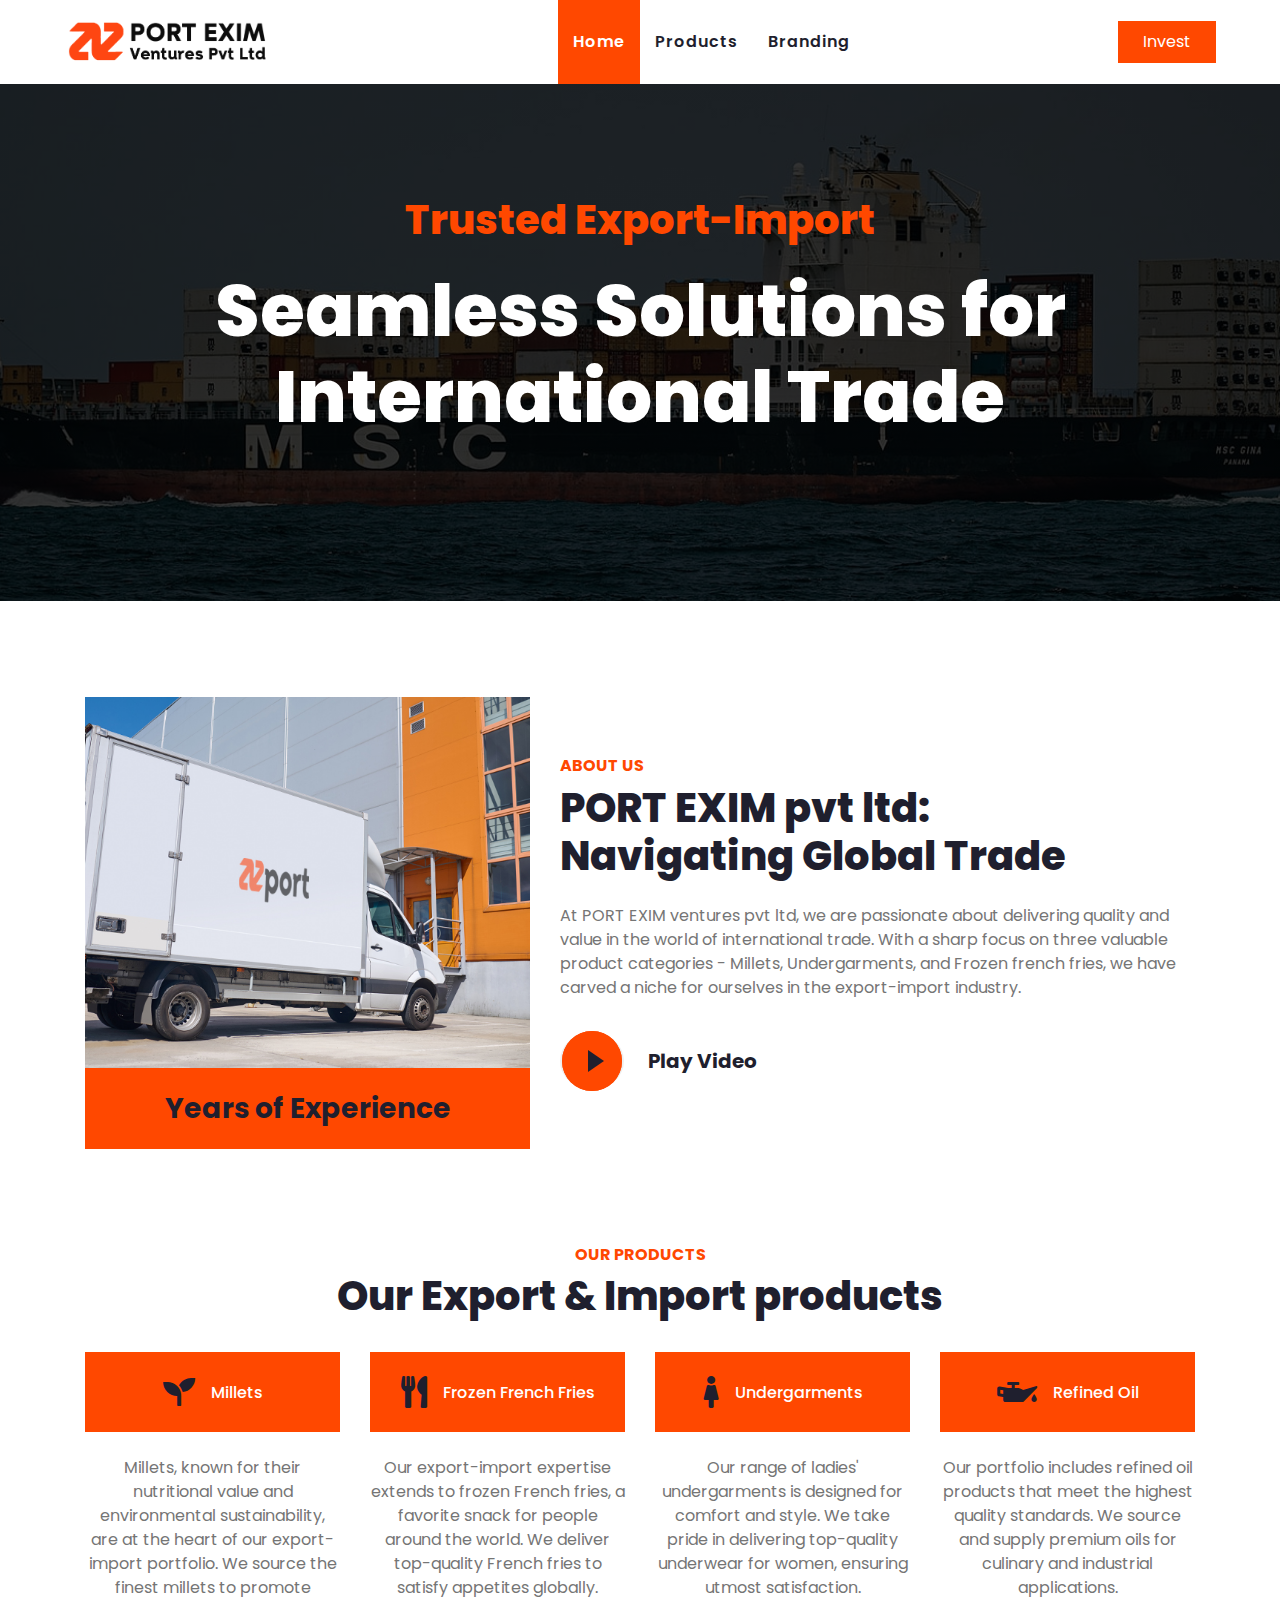
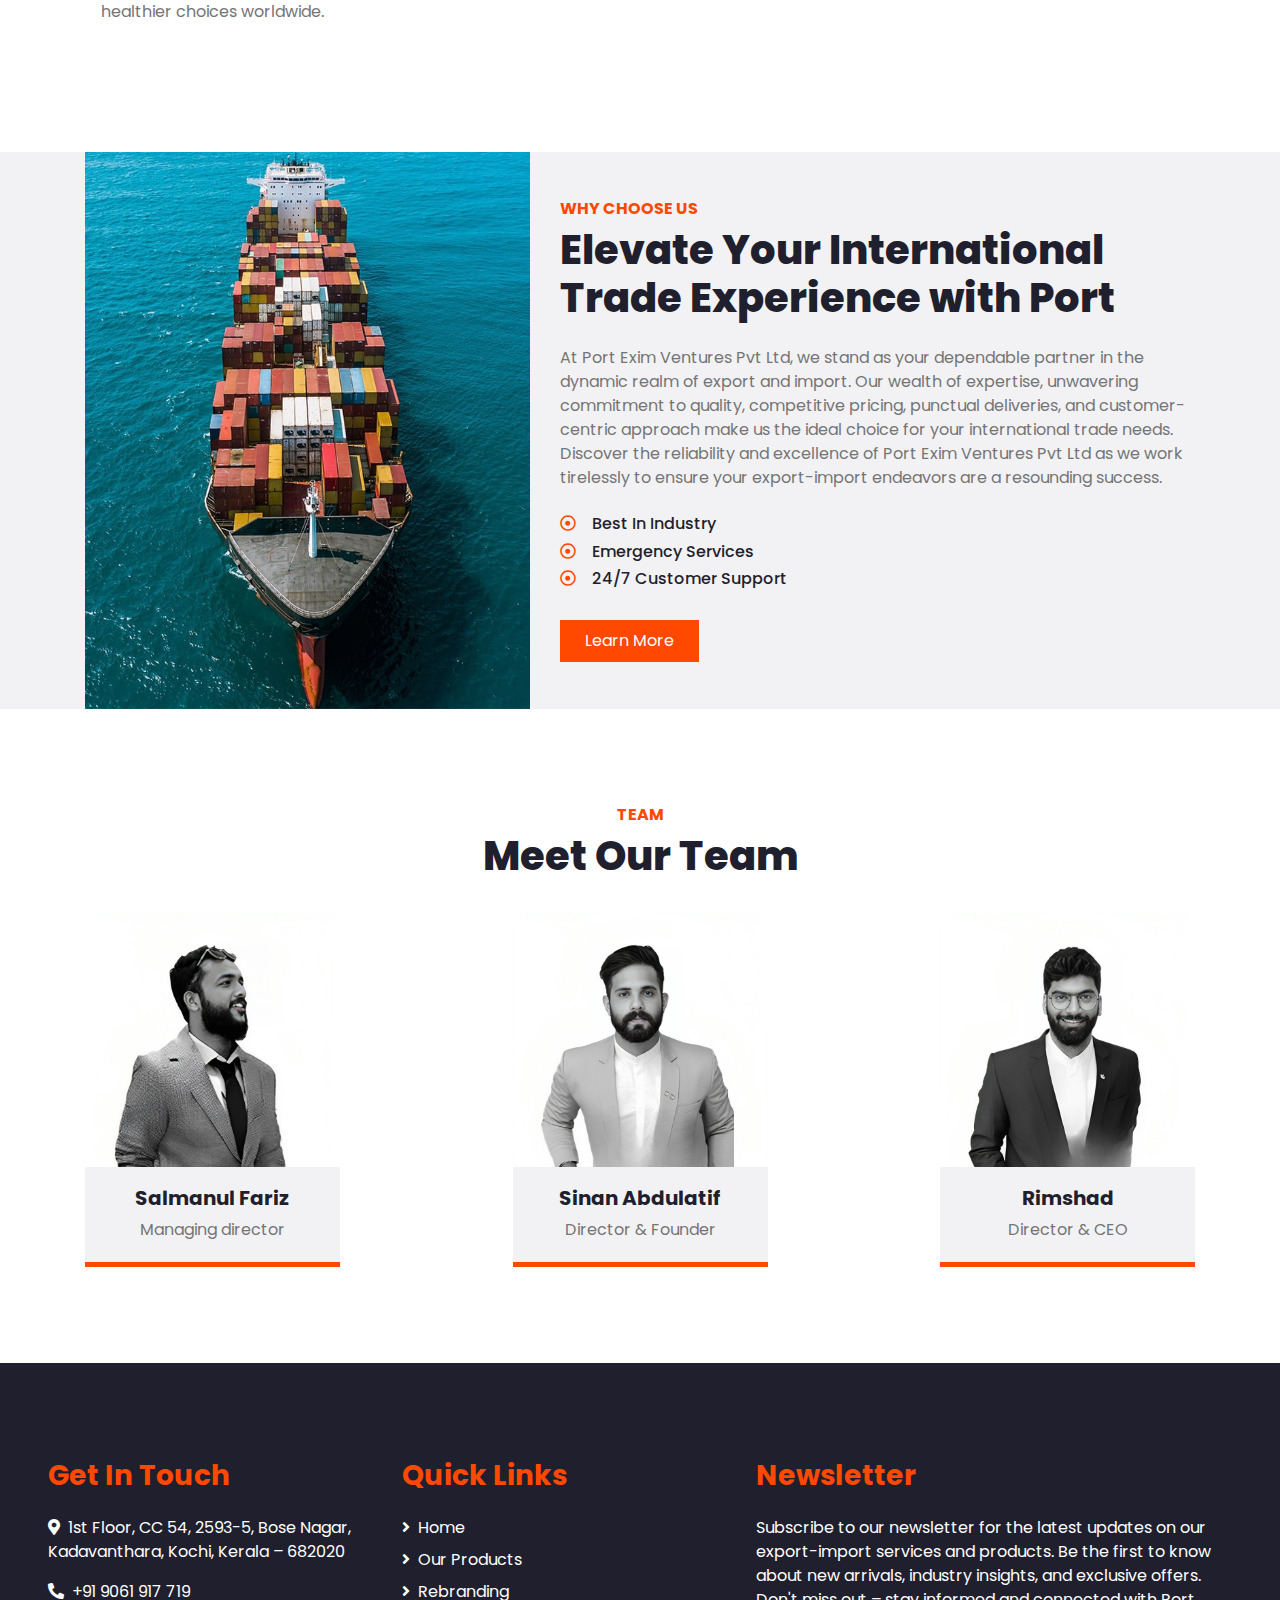
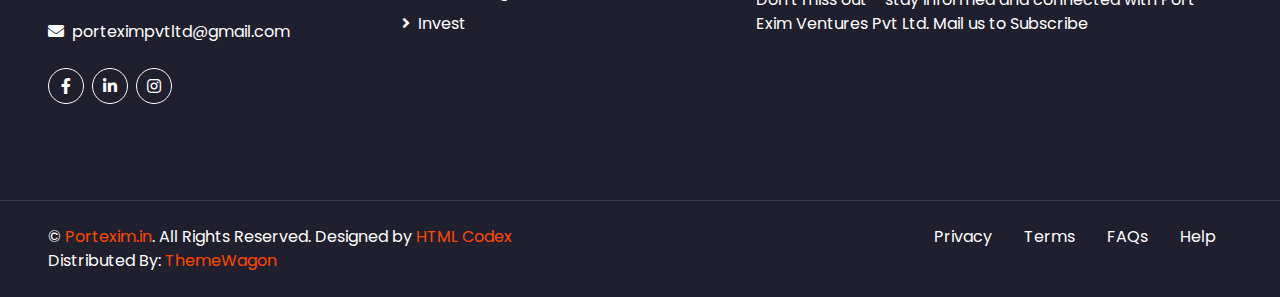
==== index.html @ bdf22cb3 "first" ====
<!DOCTYPE html>
<html lang="en">

<head>
    <meta charset="utf-8">
    <title>Port Exim Pvt Ltd</title>
    <meta content="width=device-width, initial-scale=1.0" name="viewport">
    <meta name="description" content="Port Exim Pvt Ltd specializes in the export and import of millets, frozen french fries, undergarments, and refined oils. Explore our quality products." />
    <meta name="keywords" content="Export Import, Millets, Frozen French Fries, Undergarments, Refined Oil, Port Exim Pvt Ltd" />
    <meta name="author" content="Port Exim Pvt Ltd" />
    <link rel="icon" href="/img/headerrr.png">
    <!-- Favicon -->
    <link href="img/favicon.ico" rel="icon">

    <!-- Google Web Fonts -->
    <link rel="preconnect" href="https://fonts.gstatic.com">
    <link href="https://fonts.googleapis.com/css2?family=Poppins:wght@100;200;300;400;500;600;700;800;900&display=swap"
        rel="stylesheet">

    <!-- Font Awesome -->
    <link href="https://cdnjs.cloudflare.com/ajax/libs/font-awesome/5.10.0/css/all.min.css" rel="stylesheet">

    <!-- Libraries Stylesheet -->
    <link href="lib/owlcarousel/assets/owl.carousel.min.css" rel="stylesheet">

    <!-- Customized Bootstrap Stylesheet -->
    <link href="css/style.css" rel="stylesheet">
</head>

<body>



    <!-- Navbar Start -->
    <div class="container-fluid p-0">
        <nav class="navbar navbar-expand-lg bg-light navbar-light py-3 py-lg-0 px-lg-5">
            <a href="index.html" class="navbar-brand ml-lg-3">
                <h1 class="m-0 display-5 text-uppercase text-primary">
                    <img src="/portexim.png" alt="port logo" style="height: 50px;">
                </h1>
            </a>
            <button type="button" class="navbar-toggler" data-toggle="collapse" data-target="#navbarCollapse">
                <span class="navbar-toggler-icon"></span>
            </button>
            <div class="collapse navbar-collapse justify-content-between px-lg-3" id="navbarCollapse">
                <div class="navbar-nav m-auto py-0">
                    <a href="index.html" class="nav-item nav-link active">Home</a>
                    <a href="service.html" class="nav-item nav-link">Products</a>
                    <a href="rebra.html" class="nav-item nav-link">Branding</a>
                    <!-- <a href="contact.html" class="nav-item nav-link">Contact</a> -->
                </div>
                <a href="invest.html" class="btn btn-primary py-2 px-4 d-none d-lg-block">Invest</a>
            </div>
        </nav>
    </div>
    <!-- Navbar End -->


    <!-- Header Start -->
    <div class="jumbotron jumbotron-fluid mb-5">
        <div class="container text-center py-5">
            <h1 class="text-primary mb-4">Trusted Export-Import</h1>
            <h1 class="text-white display-3 mb-5">Seamless Solutions for International Trade</h1>
            <div class="mx-auto" style="width: 100%; max-width: 600px;">
                <!-- <div class="input-group">
                    <input type="text" class="form-control border-light" style="padding: 30px;"
                        placeholder="Tracking Id">
                    <div class="input-group-append">
                        <button class="btn btn-primary px-3">Track & Trace</button>
                    </div>
                </div> -->
            </div>
        </div>
    </div>
    <!-- Header End -->


    <!-- About Start -->
    <div class="container-fluid py-5">
        <div class="container">
            <div class="row align-items-center">
                <div class="col-lg-5 pb-4 pb-lg-0">
                    <img class="img-fluid w-100" src="img/about.jpg" alt="PORT IMAGE">
                    <div class="bg-primary text-dark text-center p-4">
                        <h3 class="m-0">Years of Experience</h3>
                    </div>
                </div>
                <div class="col-lg-7">
                    <h6 class="text-primary text-uppercase font-weight-bold">About Us</h6>
                    <h1 class="mb-4">PORT EXIM pvt ltd:
                        <br>Navigating Global Trade
                    </h1>
                    <p class="mb-4">At PORT EXIM ventures pvt ltd, we are passionate about delivering quality and value
                        in the
                        world of international trade. With a
                        sharp focus on three valuable product categories - Millets, Undergarments, and Frozen french
                        fries,
                        we
                        have carved a niche
                        for ourselves in the export-import industry.</p>
                    <div class="d-flex align-items-center pt-2">
                        <button type="button" class="btn-play" data-toggle="modal"
                            data-src="https://www.youtube.com/embed/DWRcNpR6Kdc" data-target="#videoModal">
                            <span></span>
                        </button>
                        <h5 class="font-weight-bold m-0 ml-4">Play Video</h5>
                    </div>
                </div>
            </div>
        </div>
        <!-- Video Modal -->
        <div class="modal fade" id="videoModal" tabindex="-1" role="dialog" aria-labelledby="exampleModalLabel"
            aria-hidden="true">
            <div class="modal-dialog" role="document">
                <div class="modal-content">
                    <div class="modal-body">
                        <button type="button" class="close" data-dismiss="modal" aria-label="Close">
                            <span aria-hidden="true">&times;</span>
                        </button>
                        <!-- 16:9 aspect ratio -->
                        <div class="embed-responsive embed-responsive-16by9">
                            <iframe class="embed-responsive-item" src="" id="video" allowscriptaccess="always"
                                allow="autoplay"></iframe>
                        </div>
                    </div>
                </div>
            </div>
        </div>
    </div>
    <!-- About End -->





    <!-- Services Start -->
    <div class="container-fluid pt-5">
        <div class="container">
            <div class="text-center pb-2">
                <h6 class="text-primary text-uppercase font-weight-bold">Our Products</h6>
                <h1 class="mb-4">Our Export & Import products</h1>
            </div>
            <div class="row pb-3">
                <div class="col-lg-3 col-md-6 text-center mb-5">
                    <div class="d-flex align-items-center justify-content-center bg-primary mb-4 p-4">
                        <i class="fa fa-2x fa-seedling text-dark pr-3"></i>
                        <h6 class="text-white font-weight-medium m-0">Millets</h6>
                    </div>
                    <p>Millets, known for their nutritional value and environmental sustainability, are at the heart of
                        our
                        export-import portfolio. We source the finest millets to promote healthier choices worldwide.
                    </p>
                    <!-- <a class="border-bottom text-decoration-none" href="">Read More</a> -->
                </div>
                <div class="col-lg-3 col-md-6 text-center mb-5">
                    <div class="d-flex align-items-center justify-content-center bg-primary mb-4 p-4">
                        <i class="fa fa-2x fa-utensils text-dark pr-3"></i>
                        <h6 class="text-white font-weight-medium m-0">Frozen French Fries</h6>
                    </div>
                    <p>Our export-import expertise extends to frozen French fries, a favorite snack for people around
                        the
                        world. We deliver top-quality French fries to satisfy appetites globally.</p>
                    <!-- <a class="border-bottom text-decoration-none" href="">Read More</a> -->
                </div>
                <div class="col-lg-3 col-md-6 text-center mb-5">
                    <div class="d-flex align-items-center justify-content-center bg-primary mb-4 p-4">
                        <i class="fa fa-2x fa-female text-dark pr-3"></i>
                        <h6 class="text-white font-weight-medium m-0">Undergarments</h6>
                    </div>
                    <p>Our range of ladies' undergarments is designed for comfort and style. We take pride in delivering
                        top-quality underwear for women, ensuring utmost satisfaction.</p>
                    <!-- <a class="border-bottom text-decoration-none" href="">Read More</a> -->
                </div>
                <div class="col-lg-3 col-md-6 text-center mb-5">
                    <div class="d-flex align-items-center justify-content-center bg-primary mb-4 p-4">
                        <i class="fa fa-2x fa-oil-can text-dark pr-3"></i>
                        <h6 class="text-white font-weight-medium m-0">Refined Oil</h6>
                    </div>
                    <p>Our portfolio includes refined oil products that meet the highest quality standards. We source
                        and
                        supply premium oils for culinary and industrial applications.</p>
                    <!-- <a class="border-bottom text-decoration-none" href="">Read More</a> -->
                </div>
            </div>
        </div>
    </div>
    <!-- Services End -->



    <!-- Features Start -->
    <div class="container-fluid bg-secondary my-5">
        <div class="container">
            <div class="row align-items-center">
                <div class="col-lg-5">
                    <img class="img-fluid w-100" src="img/feature.jpg" alt="PORT IMAGE">
                </div>
                <div class="col-lg-7 py-5 py-lg-0">
                    <h6 class="text-primary text-uppercase font-weight-bold">Why Choose us</h6>
                    <h1 class="mb-4">Elevate Your International Trade Experience with Port</h1>
                    <p class="mb-4">At Port Exim Ventures Pvt Ltd, we stand as your dependable partner in the dynamic
                        realm of export and import. Our wealth
                        of expertise, unwavering commitment to quality, competitive pricing, punctual deliveries, and
                        customer-centric approach
                        make us the ideal choice for your international trade needs. Discover the reliability and
                        excellence of Port Exim
                        Ventures Pvt Ltd as we work tirelessly to ensure your export-import endeavors are a resounding
                        success.</p>
                    <ul class="list-inline">
                        <li>
                            <h6><i class="far fa-dot-circle text-primary mr-3"></i>Best In Industry</h6>
                        <li>
                            <h6><i class="far fa-dot-circle text-primary mr-3"></i>Emergency Services</h6>
                        </li>
                        <li>
                            <h6><i class="far fa-dot-circle text-primary mr-3"></i>24/7 Customer Support</h6>
                        </li>
                    </ul>
                    <a href="" class="btn btn-primary mt-3 py-2 px-4">Learn More</a>
                </div>
            </div>
        </div>
    </div>
    <!-- Features End -->





    <!-- Team Start -->
    <div class="container-fluid pt-5">
        <div class="container">
            <div class="text-center pb-2">
                <h6 class="text-primary text-uppercase font-weight-bold"> Team</h6>
                <h1 class="mb-4">Meet Our Team</h1>
            </div>
            <div class="row">
                <div class="col-lg-3 col-md-6 mobile ">
                    <div class="team card position-relative overflow-hidden border-0 mb-5">
                        <img class="card-img-top" src="img/team-1.png" alt="PORT IMAGE">
                        <div class="card-body text-center p-0">
                            <div class="team-text d-flex flex-column justify-content-center bg-secondary">
                                <h5 class="font-weight-bold">Salmanul Fariz</h5>
                                <span>Managing director</span>
                            </div>
                            <div class="team-social d-flex align-items-center justify-content-center bg-primary">
                                <!-- <a class="btn btn-outline-dark btn-social mr-2" href="#"><i
                                        class="fab fa-twitter"></i></a> -->
                                <a class="btn btn-outline-dark btn-social mr-2" href="#"><i
                                        class="fab fa-facebook-f"></i></a>
                                <a class="btn btn-outline-dark btn-social mr-2" href="#"><i
                                        class="fab fa-linkedin-in"></i></a>
                                <a class="btn btn-outline-dark btn-social" href="#"><i class="fab fa-instagram"></i></a>
                            </div>
                        </div>
                    </div>
                </div>
                <div class="col-lg-3 col-md-6 mx-auto mobile">
                    <div class="team card position-relative overflow-hidden border-0 mb-5">
                        <img class="card-img-top" src="img/2.png" alt="PORT IMAGE">
                        <div class="card-body text-center p-0 mobile1">
                            <div class="team-text d-flex flex-column justify-content-center bg-secondary">
                                <h5 class="font-weight-bold">Sinan Abdulatif</h5>
                                <span>Director & Founder</span>
                            </div>
                            <div class="team-social d-flex align-items-center justify-content-center bg-primary">
                                <!-- <a class="btn btn-outline-dark btn-social mr-2" href="#"><i
                                        class="fab fa-twitter"></i></a> -->
                                <a class="btn btn-outline-dark btn-social mr-2" href="#"><i
                                        class="fab fa-facebook-f"></i></a>
                                <a class="btn btn-outline-dark btn-social mr-2" href="#"><i
                                        class="fab fa-linkedin-in"></i></a>
                                <a class="btn btn-outline-dark btn-social" href="#"><i class="fab fa-instagram"></i></a>
                            </div>
                        </div>
                    </div>
                </div>
                <div class="col-lg-3 col-md-6 mobile ">
                    <div class="team card position-relative overflow-hidden border-0 mb-5">
                        <img class="card-img-top" src="img/3.png" alt="PORT IMAGE">
                        <div class="card-body text-center p-0">
                            <div class="team-text d-flex flex-column justify-content-center bg-secondary">
                                <h5 class="font-weight-bold">Rimshad</h5>
                                <span>Director & CEO</span>
                            </div>
                            <div class="team-social d-flex align-items-center justify-content-center bg-primary">
                                <!-- <a class="btn btn-outline-dark btn-social mr-2" href="#"><i
                                        class="fab fa-twitter"></i></a> -->
                                <a class="btn btn-outline-dark btn-social mr-2" href="#"><i
                                        class="fab fa-facebook-f"></i></a>
                                <a class="btn btn-outline-dark btn-social mr-2" href="#"><i
                                        class="fab fa-linkedin-in"></i></a>
                                <a class="btn btn-outline-dark btn-social" href="#"><i class="fab fa-instagram"></i></a>
                            </div>
                        </div>
                    </div>
                </div>

            </div>
        </div>
    </div>
    <!-- Team End -->



    <!-- Footer Start -->
    <div class="container-fluid bg-dark text-white mt-5 py-5 px-sm-3 px-md-5">
        <div class="row pt-5">
            <div class="col-lg-7 col-md-6">
                <div class="row">
                    <div class="col-md-6 mb-5">
                        <h3 class="text-primary mb-4">Get In Touch</h3>
                        <p><i class="fa fa-map-marker-alt mr-2"></i>1st Floor, CC 54, 2593-5, Bose Nagar,
                            Kadavanthara, Kochi, Kerala – 682020</p>
                        <p><i class="fa fa-phone-alt mr-2"></i>+91 9061 917 719</p>
                        <p><i class="fa fa-envelope mr-2"></i>porteximpvtltd@gmail.com</p>
                        <div class="d-flex justify-content-start mt-4">
                            <!-- <a class="btn btn-outline-light btn-social mr-2" href="#"><i class="fab fa-twitter"></i></a> -->
                            <a class="btn btn-outline-light btn-social mr-2" href="#"><i
                                    class="fab fa-facebook-f"></i></a>
                            <a class="btn btn-outline-light btn-social mr-2" href="#"><i
                                    class="fab fa-linkedin-in"></i></a>
                            <a class="btn btn-outline-light btn-social" href="#"><i class="fab fa-instagram"></i></a>
                        </div>
                    </div>
                    <div class="col-md-6 mb-5">
                        <h3 class="text-primary mb-4">Quick Links</h3>
                        <div class="d-flex flex-column justify-content-start">
                            <a class="text-white mb-2" href="#"><i class="fa fa-angle-right mr-2"></i>Home</a>
                            <a class="text-white mb-2" href="service.html"><i class="fa fa-angle-right mr-2"></i>Our Products</a>
                            <a class="text-white mb-2" href="rebra.html"><i class="fa fa-angle-right mr-2"></i>Rebranding</a>
                            <a class="text-white" href="invest.html"><i class="fa fa-angle-right mr-2"></i>Invest</a>
                        </div>
                    </div>
                </div>
            </div>
            <div class="col-lg-5 col-md-6 mb-5">
                <h3 class="text-primary mb-4">Newsletter</h3>
                <p>Subscribe to our newsletter for the latest updates on our export-import services and products. Be the
                    first to know
                    about new arrivals, industry insights, and exclusive offers. Don't miss out – stay informed and
                    connected with Port Exim
                    Ventures Pvt Ltd.  Mail us to Subscribe</p>
                <div class="w-100">

                </div>
            </div>
        </div>
    </div>
    <div class="container-fluid bg-dark text-white border-top py-4 px-sm-3 px-md-5"
        style="border-color: #3E3E4E !important;">
        <div class="row">
            <div class="col-lg-6 text-center text-md-left mb-3 mb-md-0">
                <p class="m-0 text-white">&copy; <a href="http://www.portexim.in/">Portexim.in</a>. All Rights Reserved.

                    <!--/*** This template is free as long as you keep the footer author’s credit link/attribution link/backlink. If you'd like to use the template without the footer author’s credit link/attribution link/backlink, you can purchase the Credit Removal License from "https://htmlcodex.com/credit-removal". Thank you for your support. ***/-->
                    Designed by <a href="https://htmlcodex.com">HTML Codex</a>
                    <br>Distributed By: <a href="https://themewagon.com" target="_blank">ThemeWagon</a>
                </p>
            </div>
            <div class="col-lg-6 text-center text-md-right">
                <ul class="nav d-inline-flex">
                    <li class="nav-item">
                        <a class="nav-link text-white py-0" href="#">Privacy</a>
                    </li>
                    <li class="nav-item">
                        <a class="nav-link text-white py-0" href="#">Terms</a>
                    </li>
                    <li class="nav-item">
                        <a class="nav-link text-white py-0" href="#">FAQs</a>
                    </li>
                    <li class="nav-item">
                        <a class="nav-link text-white py-0" href="#">Help</a>
                    </li>
                </ul>
            </div>
        </div>
    </div>
    <!-- Footer End -->


    <!-- Back to Top -->
    <a href="#" class="btn btn-lg btn-primary back-to-top"><i class="fa fa-angle-double-up"></i></a>


    <!-- JavaScript Libraries -->
    <script src="https://code.jquery.com/jquery-3.4.1.min.js"></script>
    <script src="https://stackpath.bootstrapcdn.com/bootstrap/4.4.1/js/bootstrap.bundle.min.js"></script>
    <script src="lib/easing/easing.min.js"></script>
    <script src="lib/waypoints/waypoints.min.js"></script>
    <script src="lib/counterup/counterup.min.js"></script>
    <script src="lib/owlcarousel/owl.carousel.min.js"></script>

    <!-- Contact Javascript File -->
    <script src="mail/jqBootstrapValidation.min.js"></script>
    <script src="mail/contact.js"></script>

    <!-- Template Javascript -->
    <script src="js/main.js"></script>
</body>

</html>
---- css/style.css ----
/******* Bootstrap Theming ********/
  /*!
  * Bootstrap v4.5.3 (https://getbootstrap.com/)
  * Copyright 2011-2020 The Bootstrap Authors
  * Copyright 2011-2020 Twitter, Inc.
  * Licensed under MIT (https://github.com/twbs/bootstrap/blob/main/LICENSE)
  */
  :root {
    --blue: #007bff;
    --indigo: #6610f2;
    --purple: #6f42c1;
    --pink: #e83e8c;
    --red: #dc3545;
    --orange: #fd7e14;
    --yellow: #ffc107;
    --green: #28a745;
    --teal: #20c997;
    --cyan: #17a2b8;
    --white: #fff;
    --gray: #6c757d;
    --gray-dark: #343a40;
    --primary: #FF4800;
    --secondary: #F2F2F4;
    --success: #28a745;
    --info: #17a2b8;
    --warning: #ffc107;
    --danger: #dc3545;
    --light: #FFFFFF;
    --dark: #1F1F2E;
    --breakpoint-xs: 0;
    --breakpoint-sm: 576px;
    --breakpoint-md: 768px;
    --breakpoint-lg: 992px;
    --breakpoint-xl: 1200px;
    --font-family-sans-serif: "Poppins", sans-serif;
    --font-family-monospace: SFMono-Regular, Menlo, Monaco, Consolas, "Liberation Mono", "Courier New", monospace;
  }

  *,
  *::before,
  *::after {
    box-sizing: border-box;
  }

  html {
    font-family: sans-serif;
    line-height: 1.15;
    -webkit-text-size-adjust: 100%;
    -webkit-tap-highlight-color: rgba(0, 0, 0, 0);
  }

  article, aside, figcaption, figure, footer, header, hgroup, main, nav, section {
    display: block;
  }

  body {
    margin: 0;
    font-family: "Poppins", sans-serif;
    font-size: 1rem;
    font-weight: 400;
    line-height: 1.5;
    color: #757575;
    text-align: left;
    background-color: #fff;
  }

  [tabindex="-1"]:focus:not(:focus-visible) {
    outline: 0 !important;
  }

  hr {
    box-sizing: content-box;
    height: 0;
    overflow: visible;
  }

  h1, h2, h3, h4, h5, h6 {
    margin-top: 0;
    margin-bottom: 0.5rem;
  }

  p {
    margin-top: 0;
    margin-bottom: 1rem;
  }

  abbr[title],
  abbr[data-original-title] {
    text-decoration: underline;
    text-decoration: underline dotted;
    cursor: help;
    border-bottom: 0;
    text-decoration-skip-ink: none;
  }

  address {
    margin-bottom: 1rem;
    font-style: normal;
    line-height: inherit;
  }

  ol,
  ul,
  dl {
    margin-top: 0;
    margin-bottom: 1rem;
  }

  ol ol,
  ul ul,
  ol ul,
  ul ol {
    margin-bottom: 0;
  }

  dt {
    font-weight: 700;
  }

  dd {
    margin-bottom: .5rem;
    margin-left: 0;
  }

  blockquote {
    margin: 0 0 1rem;
  }

  b,
  strong {
    font-weight: bolder;
  }

  small {
    font-size: 80%;
  }

  sub,
  sup {
    position: relative;
    font-size: 75%;
    line-height: 0;
    vertical-align: baseline;
  }

  sub {
    bottom: -.25em;
  }

  sup {
    top: -.5em;
  }

  a {
    color: #FF4800;
    text-decoration: none;
    background-color: transparent;
  }

  a:hover {
    color: #b33200;
    text-decoration: underline;
  }

  a:not([href]):not([class]) {
    color: inherit;
    text-decoration: none;
  }

  a:not([href]):not([class]):hover {
    color: inherit;
    text-decoration: none;
  }

  pre,
  code,
  kbd,
  samp {
    font-family: SFMono-Regular, Menlo, Monaco, Consolas, "Liberation Mono", "Courier New", monospace;
    font-size: 1em;
  }

  pre {
    margin-top: 0;
    margin-bottom: 1rem;
    overflow: auto;
    -ms-overflow-style: scrollbar;
  }

  figure {
    margin: 0 0 1rem;
  }

  img {
    vertical-align: middle;
    border-style: none;
  }

  svg {
    overflow: hidden;
    vertical-align: middle;
  }

  table {
    border-collapse: collapse;
  }

  caption {
    padding-top: 0.75rem;
    padding-bottom: 0.75rem;
    color: #6c757d;
    text-align: left;
    caption-side: bottom;
  }

  th {
    text-align: inherit;
    text-align: -webkit-match-parent;
  }

  label {
    display: inline-block;
    margin-bottom: 0.5rem;
  }

  button {
    border-radius: 0;
  }

  button:focus {
    outline: 1px dotted;
    outline: 5px auto -webkit-focus-ring-color;
  }

  input,
  button,
  select,
  optgroup,
  textarea {
    margin: 0;
    font-family: inherit;
    font-size: inherit;
    line-height: inherit;
  }

  button,
  input {
    overflow: visible;
  }

  button,
  select {
    text-transform: none;
  }

  [role="button"] {
    cursor: pointer;
  }

  select {
    word-wrap: normal;
  }

  button,
  [type="button"],
  [type="reset"],
  [type="submit"] {
    -webkit-appearance: button;
  }

  button:not(:disabled),
  [type="button"]:not(:disabled),
  [type="reset"]:not(:disabled),
  [type="submit"]:not(:disabled) {
    cursor: pointer;
  }

  button::-moz-focus-inner,
  [type="button"]::-moz-focus-inner,
  [type="reset"]::-moz-focus-inner,
  [type="submit"]::-moz-focus-inner {
    padding: 0;
    border-style: none;
  }

  input[type="radio"],
  input[type="checkbox"] {
    box-sizing: border-box;
    padding: 0;
  }

  textarea {
    overflow: auto;
    resize: vertical;
  }

  fieldset {
    min-width: 0;
    padding: 0;
    margin: 0;
    border: 0;
  }

  legend {
    display: block;
    width: 100%;
    max-width: 100%;
    padding: 0;
    margin-bottom: .5rem;
    font-size: 1.5rem;
    line-height: inherit;
    color: inherit;
    white-space: normal;
  }

  @media (max-width: 1200px) {
    legend {
      font-size: calc(1.275rem + 0.3vw) ;
    }
  }

  progress {
    vertical-align: baseline;
  }

  [type="number"]::-webkit-inner-spin-button,
  [type="number"]::-webkit-outer-spin-button {
    height: auto;
  }

  [type="search"] {
    outline-offset: -2px;
    -webkit-appearance: none;
  }

  [type="search"]::-webkit-search-decoration {
    -webkit-appearance: none;
  }

  ::-webkit-file-upload-button {
    font: inherit;
    -webkit-appearance: button;
  }

  output {
    display: inline-block;
  }

  summary {
    display: list-item;
    cursor: pointer;
  }

  template {
    display: none;
  }

  [hidden] {
    display: none !important;
  }

  h1, h2, h3, h4, h5, h6,
  .h1, .h2, .h3, .h4, .h5, .h6 {
    margin-bottom: 0.5rem;
    font-weight: 500;
    line-height: 1.2;
    color: #1F1F2E;
  }

  h1, .h1 {
    font-size: 2.5rem;
  }

  @media (max-width: 1200px) {
    h1, .h1 {
      font-size: calc(1.375rem + 1.5vw) ;
    }
  }

  h2, .h2 {
    font-size: 2rem;
  }

  @media (max-width: 1200px) {
    h2, .h2 {
      font-size: calc(1.325rem + 0.9vw) ;
    }
  }

  h3, .h3 {
    font-size: 1.75rem;
  }

  @media (max-width: 1200px) {
    h3, .h3 {
      font-size: calc(1.3rem + 0.6vw) ;
    }
  }

  h4, .h4 {
    font-size: 1.5rem;
  }

  @media (max-width: 1200px) {
    h4, .h4 {
      font-size: calc(1.275rem + 0.3vw) ;
    }
  }

  h5, .h5 {
    font-size: 1.25rem;
  }

  h6, .h6 {
    font-size: 1rem;
  }

  .lead {
    font-size: 1.25rem;
    font-weight: 300;
  }

  .display-1 {
    font-size: 6rem;
    font-weight: 300;
    line-height: 1.2;
  }

  @media (max-width: 1200px) {
    .display-1 {
      font-size: calc(1.725rem + 5.7vw) ;
    }
  }

  .display-2 {
    font-size: 5.5rem;
    font-weight: 300;
    line-height: 1.2;
  }

  @media (max-width: 1200px) {
    .display-2 {
      font-size: calc(1.675rem + 5.1vw) ;
    }
  }

  .display-3 {
    font-size: 4.5rem;
    font-weight: 300;
    line-height: 1.2;
  }

  @media (max-width: 1200px) {
    .display-3 {
      font-size: calc(1.575rem + 3.9vw) ;
    }
  }

  .display-4 {
    font-size: 3.5rem;
    font-weight: 300;
    line-height: 1.2;
  }

  @media (max-width: 1200px) {
    .display-4 {
      font-size: calc(1.475rem + 2.7vw) ;
    }
  }

  hr {
    margin-top: 1rem;
    margin-bottom: 1rem;
    border: 0;
    border-top: 1px solid rgba(0, 0, 0, 0.1);
  }

  small,
  .small {
    font-size: 80%;
    font-weight: 400;
  }

  mark,
  .mark {
    padding: 0.2em;
    background-color: #fcf8e3;
  }

  .list-unstyled {
    padding-left: 0;
    list-style: none;
  }

  .list-inline {
    padding-left: 0;
    list-style: none;
  }

  .list-inline-item {
    display: inline-block;
  }

  .list-inline-item:not(:last-child) {
    margin-right: 0.5rem;
  }

  .initialism {
    font-size: 90%;
    text-transform: uppercase;
  }

  .blockquote {
    margin-bottom: 1rem;
    font-size: 1.25rem;
  }

  .blockquote-footer {
    display: block;
    font-size: 80%;
    color: #6c757d;
  }

  .blockquote-footer::before {
    content: "\2014\00A0";
  }

  .img-fluid {
    max-width: 100%;
    height: auto;
  }

  .img-thumbnail {
    padding: 0.25rem;
    background-color: #fff;
    border: 1px solid #dee2e6;
    max-width: 100%;
    height: auto;
  }

  .figure {
    display: inline-block;
  }

  .figure-img {
    margin-bottom: 0.5rem;
    line-height: 1;
  }

  .figure-caption {
    font-size: 90%;
    color: #6c757d;
  }

  code {
    font-size: 87.5%;
    color: #e83e8c;
    word-wrap: break-word;
  }

  a > code {
    color: inherit;
  }

  kbd {
    padding: 0.2rem 0.4rem;
    font-size: 87.5%;
    color: #fff;
    background-color: #212529;
  }

  kbd kbd {
    padding: 0;
    font-size: 100%;
    font-weight: 700;
  }

  pre {
    display: block;
    font-size: 87.5%;
    color: #212529;
  }

  pre code {
    font-size: inherit;
    color: inherit;
    word-break: normal;
  }

  .pre-scrollable {
    max-height: 340px;
    overflow-y: scroll;
  }

  .container,
  .container-fluid,
  .container-sm,
  .container-md,
  .container-lg,
  .container-xl {
    width: 100%;
    padding-right: 15px;
    padding-left: 15px;
    margin-right: auto;
    margin-left: auto;
  }

  @media (min-width: 576px) {
    .container, .container-sm {
      max-width: 540px;
    }
  }

  @media (min-width: 768px) {
    .container, .container-sm, .container-md {
      max-width: 720px;
    }
  }

  @media (min-width: 992px) {
    .container, .container-sm, .container-md, .container-lg {
      max-width: 960px;
    }
  }

  @media (min-width: 1200px) {
    .container, .container-sm, .container-md, .container-lg, .container-xl {
      max-width: 1140px;
    }
  }

  .row {
    display: flex;
    flex-wrap: wrap;
    margin-right: -15px;
    margin-left: -15px;
  }

  .no-gutters {
    margin-right: 0;
    margin-left: 0;
  }

  .no-gutters > .col,
  .no-gutters > [class*="col-"] {
    padding-right: 0;
    padding-left: 0;
  }

  .col-1, .col-2, .col-3, .col-4, .col-5, .col-6, .col-7, .col-8, .col-9, .col-10, .col-11, .col-12, .col,
  .col-auto, .col-sm-1, .col-sm-2, .col-sm-3, .col-sm-4, .col-sm-5, .col-sm-6, .col-sm-7, .col-sm-8, .col-sm-9, .col-sm-10, .col-sm-11, .col-sm-12, .col-sm,
  .col-sm-auto, .col-md-1, .col-md-2, .col-md-3, .col-md-4, .col-md-5, .col-md-6, .col-md-7, .col-md-8, .col-md-9, .col-md-10, .col-md-11, .col-md-12, .col-md,
  .col-md-auto, .col-lg-1, .col-lg-2, .col-lg-3, .col-lg-4, .col-lg-5, .col-lg-6, .col-lg-7, .col-lg-8, .col-lg-9, .col-lg-10, .col-lg-11, .col-lg-12, .col-lg,
  .col-lg-auto, .col-xl-1, .col-xl-2, .col-xl-3, .col-xl-4, .col-xl-5, .col-xl-6, .col-xl-7, .col-xl-8, .col-xl-9, .col-xl-10, .col-xl-11, .col-xl-12, .col-xl,
  .col-xl-auto {
    position: relative;
    width: 100%;
    padding-right: 15px;
    padding-left: 15px;
  }

  .col {
    flex-basis: 0;
    flex-grow: 1;
    max-width: 100%;
  }

  .row-cols-1 > * {
    flex: 0 0 100%;
    max-width: 100%;
  }

  .row-cols-2 > * {
    flex: 0 0 50%;
    max-width: 50%;
  }

  .row-cols-3 > * {
    flex: 0 0 33.33333%;
    max-width: 33.33333%;
  }

  .row-cols-4 > * {
    flex: 0 0 25%;
    max-width: 25%;
  }

  .row-cols-5 > * {
    flex: 0 0 20%;
    max-width: 20%;
  }

  .row-cols-6 > * {
    flex: 0 0 16.66667%;
    max-width: 16.66667%;
  }

  .col-auto {
    flex: 0 0 auto;
    width: auto;
    max-width: 100%;
  }

  .col-1 {
    flex: 0 0 8.33333%;
    max-width: 8.33333%;
  }

  .col-2 {
    flex: 0 0 16.66667%;
    max-width: 16.66667%;
  }

  .col-3 {
    flex: 0 0 25%;
    max-width: 25%;
  }

  .col-4 {
    flex: 0 0 33.33333%;
    max-width: 33.33333%;
  }

  .col-5 {
    flex: 0 0 41.66667%;
    max-width: 41.66667%;
  }

  .col-6 {
    flex: 0 0 50%;
    max-width: 50%;
  }

  .col-7 {
    flex: 0 0 58.33333%;
    max-width: 58.33333%;
  }

  .col-8 {
    flex: 0 0 66.66667%;
    max-width: 66.66667%;
  }

  .col-9 {
    flex: 0 0 75%;
    max-width: 75%;
  }

  .col-10 {
    flex: 0 0 83.33333%;
    max-width: 83.33333%;
  }

  .col-11 {
    flex: 0 0 91.66667%;
    max-width: 91.66667%;
  }

  .col-12 {
    flex: 0 0 100%;
    max-width: 100%;
  }

  .order-first {
    order: -1;
  }

  .order-last {
    order: 13;
  }

  .order-0 {
    order: 0;
  }

  .order-1 {
    order: 1;
  }

  .order-2 {
    order: 2;
  }

  .order-3 {
    order: 3;
  }

  .order-4 {
    order: 4;
  }

  .order-5 {
    order: 5;
  }

  .order-6 {
    order: 6;
  }

  .order-7 {
    order: 7;
  }

  .order-8 {
    order: 8;
  }

  .order-9 {
    order: 9;
  }

  .order-10 {
    order: 10;
  }

  .order-11 {
    order: 11;
  }

  .order-12 {
    order: 12;
  }

  .offset-1 {
    margin-left: 8.33333%;
  }

  .offset-2 {
    margin-left: 16.66667%;
  }

  .offset-3 {
    margin-left: 25%;
  }

  .offset-4 {
    margin-left: 33.33333%;
  }

  .offset-5 {
    margin-left: 41.66667%;
  }

  .offset-6 {
    margin-left: 50%;
  }

  .offset-7 {
    margin-left: 58.33333%;
  }

  .offset-8 {
    margin-left: 66.66667%;
  }

  .offset-9 {
    margin-left: 75%;
  }

  .offset-10 {
    margin-left: 83.33333%;
  }

  .offset-11 {
    margin-left: 91.66667%;
  }

  @media (min-width: 576px) {
    .col-sm {
      flex-basis: 0;
      flex-grow: 1;
      max-width: 100%;
    }
    .row-cols-sm-1 > * {
      flex: 0 0 100%;
      max-width: 100%;
    }
    .row-cols-sm-2 > * {
      flex: 0 0 50%;
      max-width: 50%;
    }
    .row-cols-sm-3 > * {
      flex: 0 0 33.33333%;
      max-width: 33.33333%;
    }
    .row-cols-sm-4 > * {
      flex: 0 0 25%;
      max-width: 25%;
    }
    .row-cols-sm-5 > * {
      flex: 0 0 20%;
      max-width: 20%;
    }
    .row-cols-sm-6 > * {
      flex: 0 0 16.66667%;
      max-width: 16.66667%;
    }
    .col-sm-auto {
      flex: 0 0 auto;
      width: auto;
      max-width: 100%;
    }
    .col-sm-1 {
      flex: 0 0 8.33333%;
      max-width: 8.33333%;
    }
    .col-sm-2 {
      flex: 0 0 16.66667%;
      max-width: 16.66667%;
    }
    .col-sm-3 {
      flex: 0 0 25%;
      max-width: 25%;
    }
    .col-sm-4 {
      flex: 0 0 33.33333%;
      max-width: 33.33333%;
    }
    .col-sm-5 {
      flex: 0 0 41.66667%;
      max-width: 41.66667%;
    }
    .col-sm-6 {
      flex: 0 0 50%;
      max-width: 50%;
    }
    .col-sm-7 {
      flex: 0 0 58.33333%;
      max-width: 58.33333%;
    }
    .col-sm-8 {
      flex: 0 0 66.66667%;
      max-width: 66.66667%;
    }
    .col-sm-9 {
      flex: 0 0 75%;
      max-width: 75%;
    }
    .col-sm-10 {
      flex: 0 0 83.33333%;
      max-width: 83.33333%;
    }
    .col-sm-11 {
      flex: 0 0 91.66667%;
      max-width: 91.66667%;
    }
    .col-sm-12 {
      flex: 0 0 100%;
      max-width: 100%;
    }
    .order-sm-first {
      order: -1;
    }
    .order-sm-last {
      order: 13;
    }
    .order-sm-0 {
      order: 0;
    }
    .order-sm-1 {
      order: 1;
    }
    .order-sm-2 {
      order: 2;
    }
    .order-sm-3 {
      order: 3;
    }
    .order-sm-4 {
      order: 4;
    }
    .order-sm-5 {
      order: 5;
    }
    .order-sm-6 {
      order: 6;
    }
    .order-sm-7 {
      order: 7;
    }
    .order-sm-8 {
      order: 8;
    }
    .order-sm-9 {
      order: 9;
    }
    .order-sm-10 {
      order: 10;
    }
    .order-sm-11 {
      order: 11;
    }
    .order-sm-12 {
      order: 12;
    }
    .offset-sm-0 {
      margin-left: 0;
    }
    .offset-sm-1 {
      margin-left: 8.33333%;
    }
    .offset-sm-2 {
      margin-left: 16.66667%;
    }
    .offset-sm-3 {
      margin-left: 25%;
    }
    .offset-sm-4 {
      margin-left: 33.33333%;
    }
    .offset-sm-5 {
      margin-left: 41.66667%;
    }
    .offset-sm-6 {
      margin-left: 50%;
    }
    .offset-sm-7 {
      margin-left: 58.33333%;
    }
    .offset-sm-8 {
      margin-left: 66.66667%;
    }
    .offset-sm-9 {
      margin-left: 75%;
    }
    .offset-sm-10 {
      margin-left: 83.33333%;
    }
    .offset-sm-11 {
      margin-left: 91.66667%;
    }
  }

  @media (min-width: 768px) {
    .col-md {
      flex-basis: 0;
      flex-grow: 1;
      max-width: 100%;
    }
    .row-cols-md-1 > * {
      flex: 0 0 100%;
      max-width: 100%;
    }
    .row-cols-md-2 > * {
      flex: 0 0 50%;
      max-width: 50%;
    }
    .row-cols-md-3 > * {
      flex: 0 0 33.33333%;
      max-width: 33.33333%;
    }
    .row-cols-md-4 > * {
      flex: 0 0 25%;
      max-width: 25%;
    }
    .row-cols-md-5 > * {
      flex: 0 0 20%;
      max-width: 20%;
    }
    .row-cols-md-6 > * {
      flex: 0 0 16.66667%;
      max-width: 16.66667%;
    }
    .col-md-auto {
      flex: 0 0 auto;
      width: auto;
      max-width: 100%;
    }
    .col-md-1 {
      flex: 0 0 8.33333%;
      max-width: 8.33333%;
    }
    .col-md-2 {
      flex: 0 0 16.66667%;
      max-width: 16.66667%;
    }
    .col-md-3 {
      flex: 0 0 25%;
      max-width: 25%;
    }
    .col-md-4 {
      flex: 0 0 33.33333%;
      max-width: 33.33333%;
    }
    .col-md-5 {
      flex: 0 0 41.66667%;
      max-width: 41.66667%;
    }
    .col-md-6 {
      flex: 0 0 50%;
      max-width: 50%;
    }
    .col-md-7 {
      flex: 0 0 58.33333%;
      max-width: 58.33333%;
    }
    .col-md-8 {
      flex: 0 0 66.66667%;
      max-width: 66.66667%;
    }
    .col-md-9 {
      flex: 0 0 75%;
      max-width: 75%;
    }
    .col-md-10 {
      flex: 0 0 83.33333%;
      max-width: 83.33333%;
    }
    .col-md-11 {
      flex: 0 0 91.66667%;
      max-width: 91.66667%;
    }
    .col-md-12 {
      flex: 0 0 100%;
      max-width: 100%;
    }
    .order-md-first {
      order: -1;
    }
    .order-md-last {
      order: 13;
    }
    .order-md-0 {
      order: 0;
    }
    .order-md-1 {
      order: 1;
    }
    .order-md-2 {
      order: 2;
    }
    .order-md-3 {
      order: 3;
    }
    .order-md-4 {
      order: 4;
    }
    .order-md-5 {
      order: 5;
    }
    .order-md-6 {
      order: 6;
    }
    .order-md-7 {
      order: 7;
    }
    .order-md-8 {
      order: 8;
    }
    .order-md-9 {
      order: 9;
    }
    .order-md-10 {
      order: 10;
    }
    .order-md-11 {
      order: 11;
    }
    .order-md-12 {
      order: 12;
    }
    .offset-md-0 {
      margin-left: 0;
    }
    .offset-md-1 {
      margin-left: 8.33333%;
    }
    .offset-md-2 {
      margin-left: 16.66667%;
    }
    .offset-md-3 {
      margin-left: 25%;
    }
    .offset-md-4 {
      margin-left: 33.33333%;
    }
    .offset-md-5 {
      margin-left: 41.66667%;
    }
    .offset-md-6 {
      margin-left: 50%;
    }
    .offset-md-7 {
      margin-left: 58.33333%;
    }
    .offset-md-8 {
      margin-left: 66.66667%;
    }
    .offset-md-9 {
      margin-left: 75%;
    }
    .offset-md-10 {
      margin-left: 83.33333%;
    }
    .offset-md-11 {
      margin-left: 91.66667%;
    }
  }

  @media (min-width: 992px) {
    .col-lg {
      flex-basis: 0;
      flex-grow: 1;
      max-width: 100%;
    }
    .row-cols-lg-1 > * {
      flex: 0 0 100%;
      max-width: 100%;
    }
    .row-cols-lg-2 > * {
      flex: 0 0 50%;
      max-width: 50%;
    }
    .row-cols-lg-3 > * {
      flex: 0 0 33.33333%;
      max-width: 33.33333%;
    }
    .row-cols-lg-4 > * {
      flex: 0 0 25%;
      max-width: 25%;
    }
    .row-cols-lg-5 > * {
      flex: 0 0 20%;
      max-width: 20%;
    }
    .row-cols-lg-6 > * {
      flex: 0 0 16.66667%;
      max-width: 16.66667%;
    }
    .col-lg-auto {
      flex: 0 0 auto;
      width: auto;
      max-width: 100%;
    }
    .col-lg-1 {
      flex: 0 0 8.33333%;
      max-width: 8.33333%;
    }
    .col-lg-2 {
      flex: 0 0 16.66667%;
      max-width: 16.66667%;
    }
    .col-lg-3 {
      flex: 0 0 25%;
      max-width: 25%;
    }
    .col-lg-4 {
      flex: 0 0 33.33333%;
      max-width: 33.33333%;
    }
    .col-lg-5 {
      flex: 0 0 41.66667%;
      max-width: 41.66667%;
    }
    .col-lg-6 {
      flex: 0 0 50%;
      max-width: 50%;
    }
    .col-lg-7 {
      flex: 0 0 58.33333%;
      max-width: 58.33333%;
    }
    .col-lg-8 {
      flex: 0 0 66.66667%;
      max-width: 66.66667%;
    }
    .col-lg-9 {
      flex: 0 0 75%;
      max-width: 75%;
    }
    .col-lg-10 {
      flex: 0 0 83.33333%;
      max-width: 83.33333%;
    }
    .col-lg-11 {
      flex: 0 0 91.66667%;
      max-width: 91.66667%;
    }
    .col-lg-12 {
      flex: 0 0 100%;
      max-width: 100%;
    }
    .order-lg-first {
      order: -1;
    }
    .order-lg-last {
      order: 13;
    }
    .order-lg-0 {
      order: 0;
    }
    .order-lg-1 {
      order: 1;
    }
    .order-lg-2 {
      order: 2;
    }
    .order-lg-3 {
      order: 3;
    }
    .order-lg-4 {
      order: 4;
    }
    .order-lg-5 {
      order: 5;
    }
    .order-lg-6 {
      order: 6;
    }
    .order-lg-7 {
      order: 7;
    }
    .order-lg-8 {
      order: 8;
    }
    .order-lg-9 {
      order: 9;
    }
    .order-lg-10 {
      order: 10;
    }
    .order-lg-11 {
      order: 11;
    }
    .order-lg-12 {
      order: 12;
    }
    .offset-lg-0 {
      margin-left: 0;
    }
    .offset-lg-1 {
      margin-left: 8.33333%;
    }
    .offset-lg-2 {
      margin-left: 16.66667%;
    }
    .offset-lg-3 {
      margin-left: 25%;
    }
    .offset-lg-4 {
      margin-left: 33.33333%;
    }
    .offset-lg-5 {
      margin-left: 41.66667%;
    }
    .offset-lg-6 {
      margin-left: 50%;
    }
    .offset-lg-7 {
      margin-left: 58.33333%;
    }
    .offset-lg-8 {
      margin-left: 66.66667%;
    }
    .offset-lg-9 {
      margin-left: 75%;
    }
    .offset-lg-10 {
      margin-left: 83.33333%;
    }
    .offset-lg-11 {
      margin-left: 91.66667%;
    }
  }

  @media (min-width: 1200px) {
    .col-xl {
      flex-basis: 0;
      flex-grow: 1;
      max-width: 100%;
    }
    .row-cols-xl-1 > * {
      flex: 0 0 100%;
      max-width: 100%;
    }
    .row-cols-xl-2 > * {
      flex: 0 0 50%;
      max-width: 50%;
    }
    .row-cols-xl-3 > * {
      flex: 0 0 33.33333%;
      max-width: 33.33333%;
    }
    .row-cols-xl-4 > * {
      flex: 0 0 25%;
      max-width: 25%;
    }
    .row-cols-xl-5 > * {
      flex: 0 0 20%;
      max-width: 20%;
    }
    .row-cols-xl-6 > * {
      flex: 0 0 16.66667%;
      max-width: 16.66667%;
    }
    .col-xl-auto {
      flex: 0 0 auto;
      width: auto;
      max-width: 100%;
    }
    .col-xl-1 {
      flex: 0 0 8.33333%;
      max-width: 8.33333%;
    }
    .col-xl-2 {
      flex: 0 0 16.66667%;
      max-width: 16.66667%;
    }
    .col-xl-3 {
      flex: 0 0 25%;
      max-width: 25%;
    }
    .col-xl-4 {
      flex: 0 0 33.33333%;
      max-width: 33.33333%;
    }
    .col-xl-5 {
      flex: 0 0 41.66667%;
      max-width: 41.66667%;
    }
    .col-xl-6 {
      flex: 0 0 50%;
      max-width: 50%;
    }
    .col-xl-7 {
      flex: 0 0 58.33333%;
      max-width: 58.33333%;
    }
    .col-xl-8 {
      flex: 0 0 66.66667%;
      max-width: 66.66667%;
    }
    .col-xl-9 {
      flex: 0 0 75%;
      max-width: 75%;
    }
    .col-xl-10 {
      flex: 0 0 83.33333%;
      max-width: 83.33333%;
    }
    .col-xl-11 {
      flex: 0 0 91.66667%;
      max-width: 91.66667%;
    }
    .col-xl-12 {
      flex: 0 0 100%;
      max-width: 100%;
    }
    .order-xl-first {
      order: -1;
    }
    .order-xl-last {
      order: 13;
    }
    .order-xl-0 {
      order: 0;
    }
    .order-xl-1 {
      order: 1;
    }
    .order-xl-2 {
      order: 2;
    }
    .order-xl-3 {
      order: 3;
    }
    .order-xl-4 {
      order: 4;
    }
    .order-xl-5 {
      order: 5;
    }
    .order-xl-6 {
      order: 6;
    }
    .order-xl-7 {
      order: 7;
    }
    .order-xl-8 {
      order: 8;
    }
    .order-xl-9 {
      order: 9;
    }
    .order-xl-10 {
      order: 10;
    }
    .order-xl-11 {
      order: 11;
    }
    .order-xl-12 {
      order: 12;
    }
    .offset-xl-0 {
      margin-left: 0;
    }
    .offset-xl-1 {
      margin-left: 8.33333%;
    }
    .offset-xl-2 {
      margin-left: 16.66667%;
    }
    .offset-xl-3 {
      margin-left: 25%;
    }
    .offset-xl-4 {
      margin-left: 33.33333%;
    }
    .offset-xl-5 {
      margin-left: 41.66667%;
    }
    .offset-xl-6 {
      margin-left: 50%;
    }
    .offset-xl-7 {
      margin-left: 58.33333%;
    }
    .offset-xl-8 {
      margin-left: 66.66667%;
    }
    .offset-xl-9 {
      margin-left: 75%;
    }
    .offset-xl-10 {
      margin-left: 83.33333%;
    }
    .offset-xl-11 {
      margin-left: 91.66667%;
    }
  }

  .table {
    width: 100%;
    margin-bottom: 1rem;
    color: #757575;
  }

  .table th,
  .table td {
    padding: 0.75rem;
    vertical-align: top;
    border-top: 1px solid #dee2e6;
  }

  .table thead th {
    vertical-align: bottom;
    border-bottom: 2px solid #dee2e6;
  }

  .table tbody + tbody {
    border-top: 2px solid #dee2e6;
  }

  .table-sm th,
  .table-sm td {
    padding: 0.3rem;
  }

  .table-bordered {
    border: 1px solid #dee2e6;
  }

  .table-bordered th,
  .table-bordered td {
    border: 1px solid #dee2e6;
  }

  .table-bordered thead th,
  .table-bordered thead td {
    border-bottom-width: 2px;
  }

  .table-borderless th,
  .table-borderless td,
  .table-borderless thead th,
  .table-borderless tbody + tbody {
    border: 0;
  }

  .table-striped tbody tr:nth-of-type(odd) {
    background-color: rgba(0, 0, 0, 0.05);
  }

  .table-hover tbody tr:hover {
    color: #757575;
    background-color: rgba(0, 0, 0, 0.075);
  }

  .table-primary,
  .table-primary > th,
  .table-primary > td {
    background-color: #ffccb8;
  }

  .table-primary th,
  .table-primary td,
  .table-primary thead th,
  .table-primary tbody + tbody {
    border-color: lightsalmon;
  }

  .table-hover .table-primary:hover {
    background-color: #ffba9f;
  }

  .table-hover .table-primary:hover > td,
  .table-hover .table-primary:hover > th {
    background-color: #ffba9f;
  }

  .table-secondary,
  .table-secondary > th,
  .table-secondary > td {
    background-color: #fbfbfc;
  }

  .table-secondary th,
  .table-secondary td,
  .table-secondary thead th,
  .table-secondary tbody + tbody {
    border-color: #f8f8f9;
  }

  .table-hover .table-secondary:hover {
    background-color: #ececf1;
  }

  .table-hover .table-secondary:hover > td,
  .table-hover .table-secondary:hover > th {
    background-color: #ececf1;
  }

  .table-success,
  .table-success > th,
  .table-success > td {
    background-color: #c3e6cb;
  }

  .table-success th,
  .table-success td,
  .table-success thead th,
  .table-success tbody + tbody {
    border-color: #8fd19e;
  }

  .table-hover .table-success:hover {
    background-color: #b1dfbb;
  }

  .table-hover .table-success:hover > td,
  .table-hover .table-success:hover > th {
    background-color: #b1dfbb;
  }

  .table-info,
  .table-info > th,
  .table-info > td {
    background-color: #bee5eb;
  }

  .table-info th,
  .table-info td,
  .table-info thead th,
  .table-info tbody + tbody {
    border-color: #86cfda;
  }

  .table-hover .table-info:hover {
    background-color: #abdde5;
  }

  .table-hover .table-info:hover > td,
  .table-hover .table-info:hover > th {
    background-color: #abdde5;
  }

  .table-warning,
  .table-warning > th,
  .table-warning > td {
    background-color: #ffeeba;
  }

  .table-warning th,
  .table-warning td,
  .table-warning thead th,
  .table-warning tbody + tbody {
    border-color: #ffdf7e;
  }

  .table-hover .table-warning:hover {
    background-color: #ffe8a1;
  }

  .table-hover .table-warning:hover > td,
  .table-hover .table-warning:hover > th {
    background-color: #ffe8a1;
  }

  .table-danger,
  .table-danger > th,
  .table-danger > td {
    background-color: #f5c6cb;
  }

  .table-danger th,
  .table-danger td,
  .table-danger thead th,
  .table-danger tbody + tbody {
    border-color: #ed969e;
  }

  .table-hover .table-danger:hover {
    background-color: #f1b0b7;
  }

  .table-hover .table-danger:hover > td,
  .table-hover .table-danger:hover > th {
    background-color: #f1b0b7;
  }

  .table-light,
  .table-light > th,
  .table-light > td {
    background-color: white;
  }

  .table-light th,
  .table-light td,
  .table-light thead th,
  .table-light tbody + tbody {
    border-color: white;
  }

  .table-hover .table-light:hover {
    background-color: #f2f2f2;
  }

  .table-hover .table-light:hover > td,
  .table-hover .table-light:hover > th {
    background-color: #f2f2f2;
  }

  .table-dark,
  .table-dark > th,
  .table-dark > td {
    background-color: #c0c0c4;
  }

  .table-dark th,
  .table-dark td,
  .table-dark thead th,
  .table-dark tbody + tbody {
    border-color: #8b8b92;
  }

  .table-hover .table-dark:hover {
    background-color: #b3b3b8;
  }

  .table-hover .table-dark:hover > td,
  .table-hover .table-dark:hover > th {
    background-color: #b3b3b8;
  }

  .table-active,
  .table-active > th,
  .table-active > td {
    background-color: rgba(0, 0, 0, 0.075);
  }

  .table-hover .table-active:hover {
    background-color: rgba(0, 0, 0, 0.075);
  }

  .table-hover .table-active:hover > td,
  .table-hover .table-active:hover > th {
    background-color: rgba(0, 0, 0, 0.075);
  }

  .table .thead-dark th {
    color: #fff;
    background-color: #343a40;
    border-color: #454d55;
  }

  .table .thead-light th {
    color: #495057;
    background-color: #e9ecef;
    border-color: #dee2e6;
  }

  .table-dark {
    color: #fff;
    background-color: #343a40;
  }

  .table-dark th,
  .table-dark td,
  .table-dark thead th {
    border-color: #454d55;
  }

  .table-dark.table-bordered {
    border: 0;
  }

  .table-dark.table-striped tbody tr:nth-of-type(odd) {
    background-color: rgba(255, 255, 255, 0.05);
  }

  .table-dark.table-hover tbody tr:hover {
    color: #fff;
    background-color: rgba(255, 255, 255, 0.075);
  }

  @media (max-width: 575.98px) {
    .table-responsive-sm {
      display: block;
      width: 100%;
      overflow-x: auto;
      -webkit-overflow-scrolling: touch;
    }
    .table-responsive-sm > .table-bordered {
      border: 0;
    }
  }

  @media (max-width: 767.98px) {
    .table-responsive-md {
      display: block;
      width: 100%;
      overflow-x: auto;
      -webkit-overflow-scrolling: touch;
    }
    .mobile {
      flex-basis: 33%; /* Display two columns per row on screens up to 767px wide */
  }
 
    .table-responsive-md > .table-bordered {
      border: 0;
    }
  }

  @media (max-width: 991.98px) {
    .table-responsive-lg {
      display: block;
      width: 100%;
      overflow-x: auto;
      -webkit-overflow-scrolling: touch;
    }
    .table-responsive-lg > .table-bordered {
      border: 0;
    }
  }

  @media (max-width: 1199.98px) {
    .table-responsive-xl {
      display: block;
      width: 100%;
      overflow-x: auto;
      -webkit-overflow-scrolling: touch;
    }
    .table-responsive-xl > .table-bordered {
      border: 0;
    }
  }

  .table-responsive {
    display: block;
    width: 100%;
    overflow-x: auto;
    -webkit-overflow-scrolling: touch;
  }

  .table-responsive > .table-bordered {
    border: 0;
  }

  .form-control {
    display: block;
    width: 100%;
    height: calc(1.5em + 0.75rem + 2px);
    padding: 0.375rem 0.75rem;
    font-size: 1rem;
    font-weight: 400;
    line-height: 1.5;
    color: #495057;
    background-color: #fff;
    background-clip: padding-box;
    border: 1px solid #ced4da;
    border-radius: 0;
    transition: border-color 0.15s ease-in-out, box-shadow 0.15s ease-in-out;
  }

  @media (prefers-reduced-motion: reduce) {
    .form-control {
      transition: none;
    }
  }

  .form-control::-ms-expand {
    background-color: transparent;
    border: 0;
  }

  .form-control:-moz-focusring {
    color: transparent;
    text-shadow: 0 0 0 #495057;
  }

  .form-control:focus {
    color: #495057;
    background-color: #fff;
    border-color: #ffa480;
    outline: 0;
    box-shadow: 0 0 0 0.2rem rgba(255, 72, 0, 0.25);
  }

  .form-control::placeholder {
    color: #6c757d;
    opacity: 1;
  }

  .form-control:disabled, .form-control[readonly] {
    background-color: #e9ecef;
    opacity: 1;
  }

  input[type="date"].form-control,
  input[type="time"].form-control,
  input[type="datetime-local"].form-control,
  input[type="month"].form-control {
    appearance: none;
  }

  select.form-control:focus::-ms-value {
    color: #495057;
    background-color: #fff;
  }

  .form-control-file,
  .form-control-range {
    display: block;
    width: 100%;
  }

  .col-form-label {
    padding-top: calc(0.375rem + 1px);
    padding-bottom: calc(0.375rem + 1px);
    margin-bottom: 0;
    font-size: inherit;
    line-height: 1.5;
  }

  .col-form-label-lg {
    padding-top: calc(0.5rem + 1px);
    padding-bottom: calc(0.5rem + 1px);
    font-size: 1.25rem;
    line-height: 1.5;
  }

  .col-form-label-sm {
    padding-top: calc(0.25rem + 1px);
    padding-bottom: calc(0.25rem + 1px);
    font-size: 0.875rem;
    line-height: 1.5;
  }

  .form-control-plaintext {
    display: block;
    width: 100%;
    padding: 0.375rem 0;
    margin-bottom: 0;
    font-size: 1rem;
    line-height: 1.5;
    color: #757575;
    background-color: transparent;
    border: solid transparent;
    border-width: 1px 0;
  }

  .form-control-plaintext.form-control-sm, .form-control-plaintext.form-control-lg {
    padding-right: 0;
    padding-left: 0;
  }

  .form-control-sm {
    height: calc(1.5em + 0.5rem + 2px);
    padding: 0.25rem 0.5rem;
    font-size: 0.875rem;
    line-height: 1.5;
  }

  .form-control-lg {
    height: calc(1.5em + 1rem + 2px);
    padding: 0.5rem 1rem;
    font-size: 1.25rem;
    line-height: 1.5;
  }

  select.form-control[size], select.form-control[multiple] {
    height: auto;
  }

  textarea.form-control {
    height: auto;
  }

  .form-group {
    margin-bottom: 1rem;
  }

  .form-text {
    display: block;
    margin-top: 0.25rem;
  }

  .form-row {
    display: flex;
    flex-wrap: wrap;
    margin-right: -5px;
    margin-left: -5px;
  }

  .form-row > .col,
  .form-row > [class*="col-"] {
    padding-right: 5px;
    padding-left: 5px;
  }

  .form-check {
    position: relative;
    display: block;
    padding-left: 1.25rem;
  }

  .form-check-input {
    position: absolute;
    margin-top: 0.3rem;
    margin-left: -1.25rem;
  }

  .form-check-input[disabled] ~ .form-check-label,
  .form-check-input:disabled ~ .form-check-label {
    color: #6c757d;
  }

  .form-check-label {
    margin-bottom: 0;
  }

  .form-check-inline {
    display: inline-flex;
    align-items: center;
    padding-left: 0;
    margin-right: 0.75rem;
  }

  .form-check-inline .form-check-input {
    position: static;
    margin-top: 0;
    margin-right: 0.3125rem;
    margin-left: 0;
  }

  .valid-feedback {
    display: none;
    width: 100%;
    margin-top: 0.25rem;
    font-size: 80%;
    color: #28a745;
  }

  .valid-tooltip {
    position: absolute;
    top: 100%;
    left: 0;
    z-index: 5;
    display: none;
    max-width: 100%;
    padding: 0.25rem 0.5rem;
    margin-top: .1rem;
    font-size: 0.875rem;
    line-height: 1.5;
    color: #fff;
    background-color: rgba(40, 167, 69, 0.9);
  }

  .was-validated :valid ~ .valid-feedback,
  .was-validated :valid ~ .valid-tooltip,
  .is-valid ~ .valid-feedback,
  .is-valid ~ .valid-tooltip {
    display: block;
  }

  .was-validated .form-control:valid, .form-control.is-valid {
    border-color: #28a745;
    padding-right: calc(1.5em + 0.75rem);
    background-image: url("data:image/svg+xml,%3csvg xmlns='http://www.w3.org/2000/svg' width='8' height='8' viewBox='0 0 8 8'%3e%3cpath fill='%2328a745' d='M2.3 6.73L.6 4.53c-.4-1.04.46-1.4 1.1-.8l1.1 1.4 3.4-3.8c.6-.63 1.6-.27 1.2.7l-4 4.6c-.43.5-.8.4-1.1.1z'/%3e%3c/svg%3e");
    background-repeat: no-repeat;
    background-position: right calc(0.375em + 0.1875rem) center;
    background-size: calc(0.75em + 0.375rem) calc(0.75em + 0.375rem);
  }

  .was-validated .form-control:valid:focus, .form-control.is-valid:focus {
    border-color: #28a745;
    box-shadow: 0 0 0 0.2rem rgba(40, 167, 69, 0.25);
  }

  .was-validated textarea.form-control:valid, textarea.form-control.is-valid {
    padding-right: calc(1.5em + 0.75rem);
    background-position: top calc(0.375em + 0.1875rem) right calc(0.375em + 0.1875rem);
  }

  .was-validated .custom-select:valid, .custom-select.is-valid {
    border-color: #28a745;
    padding-right: calc(0.75em + 2.3125rem);
    background: url("data:image/svg+xml,%3csvg xmlns='http://www.w3.org/2000/svg' width='4' height='5' viewBox='0 0 4 5'%3e%3cpath fill='%23343a40' d='M2 0L0 2h4zm0 5L0 3h4z'/%3e%3c/svg%3e") no-repeat right 0.75rem center/8px 10px, url("data:image/svg+xml,%3csvg xmlns='http://www.w3.org/2000/svg' width='8' height='8' viewBox='0 0 8 8'%3e%3cpath fill='%2328a745' d='M2.3 6.73L.6 4.53c-.4-1.04.46-1.4 1.1-.8l1.1 1.4 3.4-3.8c.6-.63 1.6-.27 1.2.7l-4 4.6c-.43.5-.8.4-1.1.1z'/%3e%3c/svg%3e") #fff no-repeat center right 1.75rem/calc(0.75em + 0.375rem) calc(0.75em + 0.375rem);
  }

  .was-validated .custom-select:valid:focus, .custom-select.is-valid:focus {
    border-color: #28a745;
    box-shadow: 0 0 0 0.2rem rgba(40, 167, 69, 0.25);
  }

  .was-validated .form-check-input:valid ~ .form-check-label, .form-check-input.is-valid ~ .form-check-label {
    color: #28a745;
  }

  .was-validated .form-check-input:valid ~ .valid-feedback,
  .was-validated .form-check-input:valid ~ .valid-tooltip, .form-check-input.is-valid ~ .valid-feedback,
  .form-check-input.is-valid ~ .valid-tooltip {
    display: block;
  }

  .was-validated .custom-control-input:valid ~ .custom-control-label, .custom-control-input.is-valid ~ .custom-control-label {
    color: #28a745;
  }

  .was-validated .custom-control-input:valid ~ .custom-control-label::before, .custom-control-input.is-valid ~ .custom-control-label::before {
    border-color: #28a745;
  }

  .was-validated .custom-control-input:valid:checked ~ .custom-control-label::before, .custom-control-input.is-valid:checked ~ .custom-control-label::before {
    border-color: #34ce57;
    background-color: #34ce57;
  }

  .was-validated .custom-control-input:valid:focus ~ .custom-control-label::before, .custom-control-input.is-valid:focus ~ .custom-control-label::before {
    box-shadow: 0 0 0 0.2rem rgba(40, 167, 69, 0.25);
  }

  .was-validated .custom-control-input:valid:focus:not(:checked) ~ .custom-control-label::before, .custom-control-input.is-valid:focus:not(:checked) ~ .custom-control-label::before {
    border-color: #28a745;
  }

  .was-validated .custom-file-input:valid ~ .custom-file-label, .custom-file-input.is-valid ~ .custom-file-label {
    border-color: #28a745;
  }

  .was-validated .custom-file-input:valid:focus ~ .custom-file-label, .custom-file-input.is-valid:focus ~ .custom-file-label {
    border-color: #28a745;
    box-shadow: 0 0 0 0.2rem rgba(40, 167, 69, 0.25);
  }

  .invalid-feedback {
    display: none;
    width: 100%;
    margin-top: 0.25rem;
    font-size: 80%;
    color: #dc3545;
  }

  .invalid-tooltip {
    position: absolute;
    top: 100%;
    left: 0;
    z-index: 5;
    display: none;
    max-width: 100%;
    padding: 0.25rem 0.5rem;
    margin-top: .1rem;
    font-size: 0.875rem;
    line-height: 1.5;
    color: #fff;
    background-color: rgba(220, 53, 69, 0.9);
  }

  .was-validated :invalid ~ .invalid-feedback,
  .was-validated :invalid ~ .invalid-tooltip,
  .is-invalid ~ .invalid-feedback,
  .is-invalid ~ .invalid-tooltip {
    display: block;
  }

  .was-validated .form-control:invalid, .form-control.is-invalid {
    border-color: #dc3545;
    padding-right: calc(1.5em + 0.75rem);
    background-image: url("data:image/svg+xml,%3csvg xmlns='http://www.w3.org/2000/svg' width='12' height='12' fill='none' stroke='%23dc3545' viewBox='0 0 12 12'%3e%3ccircle cx='6' cy='6' r='4.5'/%3e%3cpath stroke-linejoin='round' d='M5.8 3.6h.4L6 6.5z'/%3e%3ccircle cx='6' cy='8.2' r='.6' fill='%23dc3545' stroke='none'/%3e%3c/svg%3e");
    background-repeat: no-repeat;
    background-position: right calc(0.375em + 0.1875rem) center;
    background-size: calc(0.75em + 0.375rem) calc(0.75em + 0.375rem);
  }

  .was-validated .form-control:invalid:focus, .form-control.is-invalid:focus {
    border-color: #dc3545;
    box-shadow: 0 0 0 0.2rem rgba(220, 53, 69, 0.25);
  }

  .was-validated textarea.form-control:invalid, textarea.form-control.is-invalid {
    padding-right: calc(1.5em + 0.75rem);
    background-position: top calc(0.375em + 0.1875rem) right calc(0.375em + 0.1875rem);
  }

  .was-validated .custom-select:invalid, .custom-select.is-invalid {
    border-color: #dc3545;
    padding-right: calc(0.75em + 2.3125rem);
    background: url("data:image/svg+xml,%3csvg xmlns='http://www.w3.org/2000/svg' width='4' height='5' viewBox='0 0 4 5'%3e%3cpath fill='%23343a40' d='M2 0L0 2h4zm0 5L0 3h4z'/%3e%3c/svg%3e") no-repeat right 0.75rem center/8px 10px, url("data:image/svg+xml,%3csvg xmlns='http://www.w3.org/2000/svg' width='12' height='12' fill='none' stroke='%23dc3545' viewBox='0 0 12 12'%3e%3ccircle cx='6' cy='6' r='4.5'/%3e%3cpath stroke-linejoin='round' d='M5.8 3.6h.4L6 6.5z'/%3e%3ccircle cx='6' cy='8.2' r='.6' fill='%23dc3545' stroke='none'/%3e%3c/svg%3e") #fff no-repeat center right 1.75rem/calc(0.75em + 0.375rem) calc(0.75em + 0.375rem);
  }

  .was-validated .custom-select:invalid:focus, .custom-select.is-invalid:focus {
    border-color: #dc3545;
    box-shadow: 0 0 0 0.2rem rgba(220, 53, 69, 0.25);
  }

  .was-validated .form-check-input:invalid ~ .form-check-label, .form-check-input.is-invalid ~ .form-check-label {
    color: #dc3545;
  }

  .was-validated .form-check-input:invalid ~ .invalid-feedback,
  .was-validated .form-check-input:invalid ~ .invalid-tooltip, .form-check-input.is-invalid ~ .invalid-feedback,
  .form-check-input.is-invalid ~ .invalid-tooltip {
    display: block;
  }

  .was-validated .custom-control-input:invalid ~ .custom-control-label, .custom-control-input.is-invalid ~ .custom-control-label {
    color: #dc3545;
  }

  .was-validated .custom-control-input:invalid ~ .custom-control-label::before, .custom-control-input.is-invalid ~ .custom-control-label::before {
    border-color: #dc3545;
  }

  .was-validated .custom-control-input:invalid:checked ~ .custom-control-label::before, .custom-control-input.is-invalid:checked ~ .custom-control-label::before {
    border-color: #e4606d;
    background-color: #e4606d;
  }

  .was-validated .custom-control-input:invalid:focus ~ .custom-control-label::before, .custom-control-input.is-invalid:focus ~ .custom-control-label::before {
    box-shadow: 0 0 0 0.2rem rgba(220, 53, 69, 0.25);
  }

  .was-validated .custom-control-input:invalid:focus:not(:checked) ~ .custom-control-label::before, .custom-control-input.is-invalid:focus:not(:checked) ~ .custom-control-label::before {
    border-color: #dc3545;
  }

  .was-validated .custom-file-input:invalid ~ .custom-file-label, .custom-file-input.is-invalid ~ .custom-file-label {
    border-color: #dc3545;
  }

  .was-validated .custom-file-input:invalid:focus ~ .custom-file-label, .custom-file-input.is-invalid:focus ~ .custom-file-label {
    border-color: #dc3545;
    box-shadow: 0 0 0 0.2rem rgba(220, 53, 69, 0.25);
  }

  .form-inline {
    display: flex;
    flex-flow: row wrap;
    align-items: center;
  }

  .form-inline .form-check {
    width: 100%;
  }

  @media (min-width: 576px) {
    .form-inline label {
      display: flex;
      align-items: center;
      justify-content: center;
      margin-bottom: 0;
    }
    .form-inline .form-group {
      display: flex;
      flex: 0 0 auto;
      flex-flow: row wrap;
      align-items: center;
      margin-bottom: 0;
    }
    .form-inline .form-control {
      display: inline-block;
      width: auto;
      vertical-align: middle;
    }
    .form-inline .form-control-plaintext {
      display: inline-block;
    }
    .form-inline .input-group,
    .form-inline .custom-select {
      width: auto;
    }
    .form-inline .form-check {
      display: flex;
      align-items: center;
      justify-content: center;
      width: auto;
      padding-left: 0;
    }
    .form-inline .form-check-input {
      position: relative;
      flex-shrink: 0;
      margin-top: 0;
      margin-right: 0.25rem;
      margin-left: 0;
    }
    .form-inline .custom-control {
      align-items: center;
      justify-content: center;
    }
    .form-inline .custom-control-label {
      margin-bottom: 0;
    }
  }

  .btn {
    display: inline-block;
    font-weight: 400;
    color: #757575;
    text-align: center;
    vertical-align: middle;
    user-select: none;
    background-color: transparent;
    border: 1px solid transparent;
    padding: 0.375rem 0.75rem;
    font-size: 1rem;
    line-height: 1.5;
    border-radius: 0;
    transition: color 0.15s ease-in-out, background-color 0.15s ease-in-out, border-color 0.15s ease-in-out, box-shadow 0.15s ease-in-out;
  }

  @media (prefers-reduced-motion: reduce) {
    .btn {
      transition: none;
    }
  }

  .btn:hover {
    color: #757575;
    text-decoration: none;
  }

  .btn:focus, .btn.focus {
    outline: 0;
    box-shadow: 0 0 0 0.2rem rgba(255, 72, 0, 0.25);
  }

  .btn.disabled, .btn:disabled {
    opacity: 0.65;
  }

  .btn:not(:disabled):not(.disabled) {
    cursor: pointer;
  }

  a.btn.disabled,
  fieldset:disabled a.btn {
    pointer-events: none;
  }

  .btn-primary {
    color: #fff;
    background-color: #FF4800;
    border-color: #FF4800;
  }

  .btn-primary:hover {
    color: #fff;
    background-color: #d93d00;
    border-color: #cc3a00;
  }

  .btn-primary:focus, .btn-primary.focus {
    color: #fff;
    background-color: #d93d00;
    border-color: #cc3a00;
    box-shadow: 0 0 0 0.2rem rgba(255, 99, 38, 0.5);
  }

  .btn-primary.disabled, .btn-primary:disabled {
    color: #fff;
    background-color: #FF4800;
    border-color: #FF4800;
  }

  .btn-primary:not(:disabled):not(.disabled):active, .btn-primary:not(:disabled):not(.disabled).active,
  .show > .btn-primary.dropdown-toggle {
    color: #fff;
    background-color: #cc3a00;
    border-color: #bf3600;
  }

  .btn-primary:not(:disabled):not(.disabled):active:focus, .btn-primary:not(:disabled):not(.disabled).active:focus,
  .show > .btn-primary.dropdown-toggle:focus {
    box-shadow: 0 0 0 0.2rem rgba(255, 99, 38, 0.5);
  }

  .btn-secondary {
    color: #212529;
    background-color: #F2F2F4;
    border-color: #F2F2F4;
  }

  .btn-secondary:hover {
    color: #212529;
    background-color: #dddde2;
    border-color: #d6d6dd;
  }

  .btn-secondary:focus, .btn-secondary.focus {
    color: #212529;
    background-color: #dddde2;
    border-color: #d6d6dd;
    box-shadow: 0 0 0 0.2rem rgba(211, 211, 214, 0.5);
  }

  .btn-secondary.disabled, .btn-secondary:disabled {
    color: #212529;
    background-color: #F2F2F4;
    border-color: #F2F2F4;
  }

  .btn-secondary:not(:disabled):not(.disabled):active, .btn-secondary:not(:disabled):not(.disabled).active,
  .show > .btn-secondary.dropdown-toggle {
    color: #212529;
    background-color: #d6d6dd;
    border-color: #cfcfd7;
  }

  .btn-secondary:not(:disabled):not(.disabled):active:focus, .btn-secondary:not(:disabled):not(.disabled).active:focus,
  .show > .btn-secondary.dropdown-toggle:focus {
    box-shadow: 0 0 0 0.2rem rgba(211, 211, 214, 0.5);
  }

  .btn-success {
    color: #fff;
    background-color: #28a745;
    border-color: #28a745;
  }

  .btn-success:hover {
    color: #fff;
    background-color: #218838;
    border-color: #1e7e34;
  }

  .btn-success:focus, .btn-success.focus {
    color: #fff;
    background-color: #218838;
    border-color: #1e7e34;
    box-shadow: 0 0 0 0.2rem rgba(72, 180, 97, 0.5);
  }

  .btn-success.disabled, .btn-success:disabled {
    color: #fff;
    background-color: #28a745;
    border-color: #28a745;
  }

  .btn-success:not(:disabled):not(.disabled):active, .btn-success:not(:disabled):not(.disabled).active,
  .show > .btn-success.dropdown-toggle {
    color: #fff;
    background-color: #1e7e34;
    border-color: #1c7430;
  }

  .btn-success:not(:disabled):not(.disabled):active:focus, .btn-success:not(:disabled):not(.disabled).active:focus,
  .show > .btn-success.dropdown-toggle:focus {
    box-shadow: 0 0 0 0.2rem rgba(72, 180, 97, 0.5);
  }

  .btn-info {
    color: #fff;
    background-color: #17a2b8;
    border-color: #17a2b8;
  }

  .btn-info:hover {
    color: #fff;
    background-color: #138496;
    border-color: #117a8b;
  }

  .btn-info:focus, .btn-info.focus {
    color: #fff;
    background-color: #138496;
    border-color: #117a8b;
    box-shadow: 0 0 0 0.2rem rgba(58, 176, 195, 0.5);
  }

  .btn-info.disabled, .btn-info:disabled {
    color: #fff;
    background-color: #17a2b8;
    border-color: #17a2b8;
  }

  .btn-info:not(:disabled):not(.disabled):active, .btn-info:not(:disabled):not(.disabled).active,
  .show > .btn-info.dropdown-toggle {
    color: #fff;
    background-color: #117a8b;
    border-color: #10707f;
  }

  .btn-info:not(:disabled):not(.disabled):active:focus, .btn-info:not(:disabled):not(.disabled).active:focus,
  .show > .btn-info.dropdown-toggle:focus {
    box-shadow: 0 0 0 0.2rem rgba(58, 176, 195, 0.5);
  }

  .btn-warning {
    color: #212529;
    background-color: #ffc107;
    border-color: #ffc107;
  }

  .btn-warning:hover {
    color: #212529;
    background-color: #e0a800;
    border-color: #d39e00;
  }

  .btn-warning:focus, .btn-warning.focus {
    color: #212529;
    background-color: #e0a800;
    border-color: #d39e00;
    box-shadow: 0 0 0 0.2rem rgba(222, 170, 12, 0.5);
  }

  .btn-warning.disabled, .btn-warning:disabled {
    color: #212529;
    background-color: #ffc107;
    border-color: #ffc107;
  }

  .btn-warning:not(:disabled):not(.disabled):active, .btn-warning:not(:disabled):not(.disabled).active,
  .show > .btn-warning.dropdown-toggle {
    color: #212529;
    background-color: #d39e00;
    border-color: #c69500;
  }

  .btn-warning:not(:disabled):not(.disabled):active:focus, .btn-warning:not(:disabled):not(.disabled).active:focus,
  .show > .btn-warning.dropdown-toggle:focus {
    box-shadow: 0 0 0 0.2rem rgba(222, 170, 12, 0.5);
  }

  .btn-danger {
    color: #fff;
    background-color: #dc3545;
    border-color: #dc3545;
  }

  .btn-danger:hover {
    color: #fff;
    background-color: #c82333;
    border-color: #bd2130;
  }

  .btn-danger:focus, .btn-danger.focus {
    color: #fff;
    background-color: #c82333;
    border-color: #bd2130;
    box-shadow: 0 0 0 0.2rem rgba(225, 83, 97, 0.5);
  }

  .btn-danger.disabled, .btn-danger:disabled {
    color: #fff;
    background-color: #dc3545;
    border-color: #dc3545;
  }

  .btn-danger:not(:disabled):not(.disabled):active, .btn-danger:not(:disabled):not(.disabled).active,
  .show > .btn-danger.dropdown-toggle {
    color: #fff;
    background-color: #bd2130;
    border-color: #b21f2d;
  }

  .btn-danger:not(:disabled):not(.disabled):active:focus, .btn-danger:not(:disabled):not(.disabled).active:focus,
  .show > .btn-danger.dropdown-toggle:focus {
    box-shadow: 0 0 0 0.2rem rgba(225, 83, 97, 0.5);
  }

  .btn-light {
    color: #212529;
    background-color: #FFFFFF;
    border-color: #FFFFFF;
  }

  .btn-light:hover {
    color: #212529;
    background-color: #ececec;
    border-color: #e6e6e6;
  }

  .btn-light:focus, .btn-light.focus {
    color: #212529;
    background-color: #ececec;
    border-color: #e6e6e6;
    box-shadow: 0 0 0 0.2rem rgba(222, 222, 223, 0.5);
  }

  .btn-light.disabled, .btn-light:disabled {
    color: #212529;
    background-color: #FFFFFF;
    border-color: #FFFFFF;
  }

  .btn-light:not(:disabled):not(.disabled):active, .btn-light:not(:disabled):not(.disabled).active,
  .show > .btn-light.dropdown-toggle {
    color: #212529;
    background-color: #e6e6e6;
    border-color: #dfdfdf;
  }

  .btn-light:not(:disabled):not(.disabled):active:focus, .btn-light:not(:disabled):not(.disabled).active:focus,
  .show > .btn-light.dropdown-toggle:focus {
    box-shadow: 0 0 0 0.2rem rgba(222, 222, 223, 0.5);
  }

  .btn-dark {
    color: #fff;
    background-color: #1F1F2E;
    border-color: #1F1F2E;
  }

  .btn-dark:hover {
    color: #fff;
    background-color: #101017;
    border-color: #0a0a10;
  }

  .btn-dark:focus, .btn-dark.focus {
    color: #fff;
    background-color: #101017;
    border-color: #0a0a10;
    box-shadow: 0 0 0 0.2rem rgba(65, 65, 77, 0.5);
  }

  .btn-dark.disabled, .btn-dark:disabled {
    color: #fff;
    background-color: #1F1F2E;
    border-color: #1F1F2E;
  }

  .btn-dark:not(:disabled):not(.disabled):active, .btn-dark:not(:disabled):not(.disabled).active,
  .show > .btn-dark.dropdown-toggle {
    color: #fff;
    background-color: #0a0a10;
    border-color: #050508;
  }

  .btn-dark:not(:disabled):not(.disabled):active:focus, .btn-dark:not(:disabled):not(.disabled).active:focus,
  .show > .btn-dark.dropdown-toggle:focus {
    box-shadow: 0 0 0 0.2rem rgba(65, 65, 77, 0.5);
  }

  .btn-outline-primary {
    color: #FF4800;
    border-color: #FF4800;
  }

  .btn-outline-primary:hover {
    color: #fff;
    background-color: #FF4800;
    border-color: #FF4800;
  }

  .btn-outline-primary:focus, .btn-outline-primary.focus {
    box-shadow: 0 0 0 0.2rem rgba(255, 72, 0, 0.5);
  }

  .btn-outline-primary.disabled, .btn-outline-primary:disabled {
    color: #FF4800;
    background-color: transparent;
  }

  .btn-outline-primary:not(:disabled):not(.disabled):active, .btn-outline-primary:not(:disabled):not(.disabled).active,
  .show > .btn-outline-primary.dropdown-toggle {
    color: #fff;
    background-color: #FF4800;
    border-color: #FF4800;
  }

  .btn-outline-primary:not(:disabled):not(.disabled):active:focus, .btn-outline-primary:not(:disabled):not(.disabled).active:focus,
  .show > .btn-outline-primary.dropdown-toggle:focus {
    box-shadow: 0 0 0 0.2rem rgba(255, 72, 0, 0.5);
  }

  .btn-outline-secondary {
    color: #F2F2F4;
    border-color: #F2F2F4;
  }

  .btn-outline-secondary:hover {
    color: #212529;
    background-color: #F2F2F4;
    border-color: #F2F2F4;
  }

  .btn-outline-secondary:focus, .btn-outline-secondary.focus {
    box-shadow: 0 0 0 0.2rem rgba(242, 242, 244, 0.5);
  }

  .btn-outline-secondary.disabled, .btn-outline-secondary:disabled {
    color: #F2F2F4;
    background-color: transparent;
  }

  .btn-outline-secondary:not(:disabled):not(.disabled):active, .btn-outline-secondary:not(:disabled):not(.disabled).active,
  .show > .btn-outline-secondary.dropdown-toggle {
    color: #212529;
    background-color: #F2F2F4;
    border-color: #F2F2F4;
  }

  .btn-outline-secondary:not(:disabled):not(.disabled):active:focus, .btn-outline-secondary:not(:disabled):not(.disabled).active:focus,
  .show > .btn-outline-secondary.dropdown-toggle:focus {
    box-shadow: 0 0 0 0.2rem rgba(242, 242, 244, 0.5);
  }

  .btn-outline-success {
    color: #28a745;
    border-color: #28a745;
  }

  .btn-outline-success:hover {
    color: #fff;
    background-color: #28a745;
    border-color: #28a745;
  }

  .btn-outline-success:focus, .btn-outline-success.focus {
    box-shadow: 0 0 0 0.2rem rgba(40, 167, 69, 0.5);
  }

  .btn-outline-success.disabled, .btn-outline-success:disabled {
    color: #28a745;
    background-color: transparent;
  }

  .btn-outline-success:not(:disabled):not(.disabled):active, .btn-outline-success:not(:disabled):not(.disabled).active,
  .show > .btn-outline-success.dropdown-toggle {
    color: #fff;
    background-color: #28a745;
    border-color: #28a745;
  }

  .btn-outline-success:not(:disabled):not(.disabled):active:focus, .btn-outline-success:not(:disabled):not(.disabled).active:focus,
  .show > .btn-outline-success.dropdown-toggle:focus {
    box-shadow: 0 0 0 0.2rem rgba(40, 167, 69, 0.5);
  }

  .btn-outline-info {
    color: #17a2b8;
    border-color: #17a2b8;
  }

  .btn-outline-info:hover {
    color: #fff;
    background-color: #17a2b8;
    border-color: #17a2b8;
  }

  .btn-outline-info:focus, .btn-outline-info.focus {
    box-shadow: 0 0 0 0.2rem rgba(23, 162, 184, 0.5);
  }

  .btn-outline-info.disabled, .btn-outline-info:disabled {
    color: #17a2b8;
    background-color: transparent;
  }

  .btn-outline-info:not(:disabled):not(.disabled):active, .btn-outline-info:not(:disabled):not(.disabled).active,
  .show > .btn-outline-info.dropdown-toggle {
    color: #fff;
    background-color: #17a2b8;
    border-color: #17a2b8;
  }

  .btn-outline-info:not(:disabled):not(.disabled):active:focus, .btn-outline-info:not(:disabled):not(.disabled).active:focus,
  .show > .btn-outline-info.dropdown-toggle:focus {
    box-shadow: 0 0 0 0.2rem rgba(23, 162, 184, 0.5);
  }

  .btn-outline-warning {
    color: #ffc107;
    border-color: #ffc107;
  }

  .btn-outline-warning:hover {
    color: #212529;
    background-color: #ffc107;
    border-color: #ffc107;
  }

  .btn-outline-warning:focus, .btn-outline-warning.focus {
    box-shadow: 0 0 0 0.2rem rgba(255, 193, 7, 0.5);
  }

  .btn-outline-warning.disabled, .btn-outline-warning:disabled {
    color: #ffc107;
    background-color: transparent;
  }

  .btn-outline-warning:not(:disabled):not(.disabled):active, .btn-outline-warning:not(:disabled):not(.disabled).active,
  .show > .btn-outline-warning.dropdown-toggle {
    color: #212529;
    background-color: #ffc107;
    border-color: #ffc107;
  }

  .btn-outline-warning:not(:disabled):not(.disabled):active:focus, .btn-outline-warning:not(:disabled):not(.disabled).active:focus,
  .show > .btn-outline-warning.dropdown-toggle:focus {
    box-shadow: 0 0 0 0.2rem rgba(255, 193, 7, 0.5);
  }

  .btn-outline-danger {
    color: #dc3545;
    border-color: #dc3545;
  }

  .btn-outline-danger:hover {
    color: #fff;
    background-color: #dc3545;
    border-color: #dc3545;
  }

  .btn-outline-danger:focus, .btn-outline-danger.focus {
    box-shadow: 0 0 0 0.2rem rgba(220, 53, 69, 0.5);
  }

  .btn-outline-danger.disabled, .btn-outline-danger:disabled {
    color: #dc3545;
    background-color: transparent;
  }

  .btn-outline-danger:not(:disabled):not(.disabled):active, .btn-outline-danger:not(:disabled):not(.disabled).active,
  .show > .btn-outline-danger.dropdown-toggle {
    color: #fff;
    background-color: #dc3545;
    border-color: #dc3545;
  }

  .btn-outline-danger:not(:disabled):not(.disabled):active:focus, .btn-outline-danger:not(:disabled):not(.disabled).active:focus,
  .show > .btn-outline-danger.dropdown-toggle:focus {
    box-shadow: 0 0 0 0.2rem rgba(220, 53, 69, 0.5);
  }

  .btn-outline-light {
    color: #FFFFFF;
    border-color: #FFFFFF;
  }

  .btn-outline-light:hover {
    color: #212529;
    background-color: #FFFFFF;
    border-color: #FFFFFF;
  }

  .btn-outline-light:focus, .btn-outline-light.focus {
    box-shadow: 0 0 0 0.2rem rgba(255, 255, 255, 0.5);
  }

  .btn-outline-light.disabled, .btn-outline-light:disabled {
    color: #FFFFFF;
    background-color: transparent;
  }

  .btn-outline-light:not(:disabled):not(.disabled):active, .btn-outline-light:not(:disabled):not(.disabled).active,
  .show > .btn-outline-light.dropdown-toggle {
    color: #212529;
    background-color: #FFFFFF;
    border-color: #FFFFFF;
  }

  .btn-outline-light:not(:disabled):not(.disabled):active:focus, .btn-outline-light:not(:disabled):not(.disabled).active:focus,
  .show > .btn-outline-light.dropdown-toggle:focus {
    box-shadow: 0 0 0 0.2rem rgba(255, 255, 255, 0.5);
  }

  .btn-outline-dark {
    color: #1F1F2E;
    border-color: #1F1F2E;
  }

  .btn-outline-dark:hover {
    color: #fff;
    background-color: #1F1F2E;
    border-color: #1F1F2E;
  }

  .btn-outline-dark:focus, .btn-outline-dark.focus {
    box-shadow: 0 0 0 0.2rem rgba(31, 31, 46, 0.5);
  }

  .btn-outline-dark.disabled, .btn-outline-dark:disabled {
    color: #1F1F2E;
    background-color: transparent;
  }

  .btn-outline-dark:not(:disabled):not(.disabled):active, .btn-outline-dark:not(:disabled):not(.disabled).active,
  .show > .btn-outline-dark.dropdown-toggle {
    color: #fff;
    background-color: #1F1F2E;
    border-color: #1F1F2E;
  }

  .btn-outline-dark:not(:disabled):not(.disabled):active:focus, .btn-outline-dark:not(:disabled):not(.disabled).active:focus,
  .show > .btn-outline-dark.dropdown-toggle:focus {
    box-shadow: 0 0 0 0.2rem rgba(31, 31, 46, 0.5);
  }

  .btn-link {
    font-weight: 400;
    color: #FF4800;
    text-decoration: none;
  }

  .btn-link:hover {
    color: #b33200;
    text-decoration: underline;
  }

  .btn-link:focus, .btn-link.focus {
    text-decoration: underline;
  }

  .btn-link:disabled, .btn-link.disabled {
    color: #6c757d;
    pointer-events: none;
  }

  .btn-lg, .btn-group-lg > .btn {
    padding: 0.5rem 1rem;
    font-size: 1.25rem;
    line-height: 1.5;
    border-radius: 0;
  }

  .btn-sm, .btn-group-sm > .btn {
    padding: 0.25rem 0.5rem;
    font-size: 0.875rem;
    line-height: 1.5;
    border-radius: 0;
  }

  .btn-block {
    display: block;
    width: 100%;
  }

  .btn-block + .btn-block {
    margin-top: 0.5rem;
  }

  input[type="submit"].btn-block,
  input[type="reset"].btn-block,
  input[type="button"].btn-block {
    width: 100%;
  }

  .fade {
    transition: opacity 0.15s linear;
  }

  @media (prefers-reduced-motion: reduce) {
    .fade {
      transition: none;
    }
  }

  .fade:not(.show) {
    opacity: 0;
  }

  .collapse:not(.show) {
    display: none;
  }

  .collapsing {
    position: relative;
    height: 0;
    overflow: hidden;
    transition: height 0.35s ease;
  }

  @media (prefers-reduced-motion: reduce) {
    .collapsing {
      transition: none;
    }
  }

  .dropup,
  .dropright,
  .dropdown,
  .dropleft {
    position: relative;
  }

  .dropdown-toggle {
    white-space: nowrap;
  }

  .dropdown-toggle::after {
    display: inline-block;
    margin-left: 0.255em;
    vertical-align: 0.255em;
    content: "";
    border-top: 0.3em solid;
    border-right: 0.3em solid transparent;
    border-bottom: 0;
    border-left: 0.3em solid transparent;
  }

  .dropdown-toggle:empty::after {
    margin-left: 0;
  }

  .dropdown-menu {
    position: absolute;
    top: 100%;
    left: 0;
    z-index: 1000;
    display: none;
    float: left;
    min-width: 10rem;
    padding: 0.5rem 0;
    margin: 0.125rem 0 0;
    font-size: 1rem;
    color: #757575;
    text-align: left;
    list-style: none;
    background-color: #fff;
    background-clip: padding-box;
    border: 1px solid rgba(0, 0, 0, 0.15);
  }

  .dropdown-menu-left {
    right: auto;
    left: 0;
  }

  .dropdown-menu-right {
    right: 0;
    left: auto;
  }

  @media (min-width: 576px) {
    .dropdown-menu-sm-left {
      right: auto;
      left: 0;
    }
    .dropdown-menu-sm-right {
      right: 0;
      left: auto;
    }
  }

  @media (min-width: 768px) {
    .dropdown-menu-md-left {
      right: auto;
      left: 0;
    }
    .dropdown-menu-md-right {
      right: 0;
      left: auto;
    }
  }

  @media (min-width: 992px) {
    .dropdown-menu-lg-left {
      right: auto;
      left: 0;
    }
    .dropdown-menu-lg-right {
      right: 0;
      left: auto;
    }
  }

  @media (min-width: 1200px) {
    .dropdown-menu-xl-left {
      right: auto;
      left: 0;
    }
    .dropdown-menu-xl-right {
      right: 0;
      left: auto;
    }
  }

  .dropup .dropdown-menu {
    top: auto;
    bottom: 100%;
    margin-top: 0;
    margin-bottom: 0.125rem;
  }

  .dropup .dropdown-toggle::after {
    display: inline-block;
    margin-left: 0.255em;
    vertical-align: 0.255em;
    content: "";
    border-top: 0;
    border-right: 0.3em solid transparent;
    border-bottom: 0.3em solid;
    border-left: 0.3em solid transparent;
  }

  .dropup .dropdown-toggle:empty::after {
    margin-left: 0;
  }

  .dropright .dropdown-menu {
    top: 0;
    right: auto;
    left: 100%;
    margin-top: 0;
    margin-left: 0.125rem;
  }

  .dropright .dropdown-toggle::after {
    display: inline-block;
    margin-left: 0.255em;
    vertical-align: 0.255em;
    content: "";
    border-top: 0.3em solid transparent;
    border-right: 0;
    border-bottom: 0.3em solid transparent;
    border-left: 0.3em solid;
  }

  .dropright .dropdown-toggle:empty::after {
    margin-left: 0;
  }

  .dropright .dropdown-toggle::after {
    vertical-align: 0;
  }

  .dropleft .dropdown-menu {
    top: 0;
    right: 100%;
    left: auto;
    margin-top: 0;
    margin-right: 0.125rem;
  }

  .dropleft .dropdown-toggle::after {
    display: inline-block;
    margin-left: 0.255em;
    vertical-align: 0.255em;
    content: "";
  }

  .dropleft .dropdown-toggle::after {
    display: none;
  }

  .dropleft .dropdown-toggle::before {
    display: inline-block;
    margin-right: 0.255em;
    vertical-align: 0.255em;
    content: "";
    border-top: 0.3em solid transparent;
    border-right: 0.3em solid;
    border-bottom: 0.3em solid transparent;
  }

  .dropleft .dropdown-toggle:empty::after {
    margin-left: 0;
  }

  .dropleft .dropdown-toggle::before {
    vertical-align: 0;
  }

  .dropdown-menu[x-placement^="top"], .dropdown-menu[x-placement^="right"], .dropdown-menu[x-placement^="bottom"], .dropdown-menu[x-placement^="left"] {
    right: auto;
    bottom: auto;
  }

  .dropdown-divider {
    height: 0;
    margin: 0.5rem 0;
    overflow: hidden;
    border-top: 1px solid #e9ecef;
  }

  .dropdown-item {
    display: block;
    width: 100%;
    padding: 0.25rem 1.5rem;
    clear: both;
    font-weight: 400;
    color: #212529;
    text-align: inherit;
    white-space: nowrap;
    background-color: transparent;
    border: 0;
  }

  .dropdown-item:hover, .dropdown-item:focus {
    color: #16181b;
    text-decoration: none;
    background-color: #f8f9fa;
  }

  .dropdown-item.active, .dropdown-item:active {
    color: #fff;
    text-decoration: none;
    background-color: #FF4800;
  }

  .dropdown-item.disabled, .dropdown-item:disabled {
    color: #6c757d;
    pointer-events: none;
    background-color: transparent;
  }

  .dropdown-menu.show {
    display: block;
  }

  .dropdown-header {
    display: block;
    padding: 0.5rem 1.5rem;
    margin-bottom: 0;
    font-size: 0.875rem;
    color: #6c757d;
    white-space: nowrap;
  }

  .dropdown-item-text {
    display: block;
    padding: 0.25rem 1.5rem;
    color: #212529;
  }

  .btn-group,
  .btn-group-vertical {
    position: relative;
    display: inline-flex;
    vertical-align: middle;
  }

  .btn-group > .btn,
  .btn-group-vertical > .btn {
    position: relative;
    flex: 1 1 auto;
  }

  .btn-group > .btn:hover,
  .btn-group-vertical > .btn:hover {
    z-index: 1;
  }

  .btn-group > .btn:focus, .btn-group > .btn:active, .btn-group > .btn.active,
  .btn-group-vertical > .btn:focus,
  .btn-group-vertical > .btn:active,
  .btn-group-vertical > .btn.active {
    z-index: 1;
  }

  .btn-toolbar {
    display: flex;
    flex-wrap: wrap;
    justify-content: flex-start;
  }

  .btn-toolbar .input-group {
    width: auto;
  }

  .btn-group > .btn:not(:first-child),
  .btn-group > .btn-group:not(:first-child) {
    margin-left: -1px;
  }

  .dropdown-toggle-split {
    padding-right: 0.5625rem;
    padding-left: 0.5625rem;
  }

  .dropdown-toggle-split::after,
  .dropup .dropdown-toggle-split::after,
  .dropright .dropdown-toggle-split::after {
    margin-left: 0;
  }

  .dropleft .dropdown-toggle-split::before {
    margin-right: 0;
  }

  .btn-sm + .dropdown-toggle-split, .btn-group-sm > .btn + .dropdown-toggle-split {
    padding-right: 0.375rem;
    padding-left: 0.375rem;
  }

  .btn-lg + .dropdown-toggle-split, .btn-group-lg > .btn + .dropdown-toggle-split {
    padding-right: 0.75rem;
    padding-left: 0.75rem;
  }

  .btn-group-vertical {
    flex-direction: column;
    align-items: flex-start;
    justify-content: center;
  }

  .btn-group-vertical > .btn,
  .btn-group-vertical > .btn-group {
    width: 100%;
  }

  .btn-group-vertical > .btn:not(:first-child),
  .btn-group-vertical > .btn-group:not(:first-child) {
    margin-top: -1px;
  }

  .btn-group-toggle > .btn,
  .btn-group-toggle > .btn-group > .btn {
    margin-bottom: 0;
  }

  .btn-group-toggle > .btn input[type="radio"],
  .btn-group-toggle > .btn input[type="checkbox"],
  .btn-group-toggle > .btn-group > .btn input[type="radio"],
  .btn-group-toggle > .btn-group > .btn input[type="checkbox"] {
    position: absolute;
    clip: rect(0, 0, 0, 0);
    pointer-events: none;
  }

  .input-group {
    position: relative;
    display: flex;
    flex-wrap: wrap;
    align-items: stretch;
    width: 100%;
  }

  .input-group > .form-control,
  .input-group > .form-control-plaintext,
  .input-group > .custom-select,
  .input-group > .custom-file {
    position: relative;
    flex: 1 1 auto;
    width: 1%;
    min-width: 0;
    margin-bottom: 0;
  }

  .input-group > .form-control + .form-control,
  .input-group > .form-control + .custom-select,
  .input-group > .form-control + .custom-file,
  .input-group > .form-control-plaintext + .form-control,
  .input-group > .form-control-plaintext + .custom-select,
  .input-group > .form-control-plaintext + .custom-file,
  .input-group > .custom-select + .form-control,
  .input-group > .custom-select + .custom-select,
  .input-group > .custom-select + .custom-file,
  .input-group > .custom-file + .form-control,
  .input-group > .custom-file + .custom-select,
  .input-group > .custom-file + .custom-file {
    margin-left: -1px;
  }

  .input-group > .form-control:focus,
  .input-group > .custom-select:focus,
  .input-group > .custom-file .custom-file-input:focus ~ .custom-file-label {
    z-index: 3;
  }

  .input-group > .custom-file .custom-file-input:focus {
    z-index: 4;
  }

  .input-group > .custom-file {
    display: flex;
    align-items: center;
  }

  .input-group-prepend,
  .input-group-append {
    display: flex;
  }

  .input-group-prepend .btn,
  .input-group-append .btn {
    position: relative;
    z-index: 2;
  }

  .input-group-prepend .btn:focus,
  .input-group-append .btn:focus {
    z-index: 3;
  }

  .input-group-prepend .btn + .btn,
  .input-group-prepend .btn + .input-group-text,
  .input-group-prepend .input-group-text + .input-group-text,
  .input-group-prepend .input-group-text + .btn,
  .input-group-append .btn + .btn,
  .input-group-append .btn + .input-group-text,
  .input-group-append .input-group-text + .input-group-text,
  .input-group-append .input-group-text + .btn {
    margin-left: -1px;
  }

  .input-group-prepend {
    margin-right: -1px;
  }

  .input-group-append {
    margin-left: -1px;
  }

  .input-group-text {
    display: flex;
    align-items: center;
    padding: 0.375rem 0.75rem;
    margin-bottom: 0;
    font-size: 1rem;
    font-weight: 400;
    line-height: 1.5;
    color: #495057;
    text-align: center;
    white-space: nowrap;
    background-color: #e9ecef;
    border: 1px solid #ced4da;
  }

  .input-group-text input[type="radio"],
  .input-group-text input[type="checkbox"] {
    margin-top: 0;
  }

  .input-group-lg > .form-control:not(textarea),
  .input-group-lg > .custom-select {
    height: calc(1.5em + 1rem + 2px);
  }

  .input-group-lg > .form-control,
  .input-group-lg > .custom-select,
  .input-group-lg > .input-group-prepend > .input-group-text,
  .input-group-lg > .input-group-append > .input-group-text,
  .input-group-lg > .input-group-prepend > .btn,
  .input-group-lg > .input-group-append > .btn {
    padding: 0.5rem 1rem;
    font-size: 1.25rem;
    line-height: 1.5;
  }

  .input-group-sm > .form-control:not(textarea),
  .input-group-sm > .custom-select {
    height: calc(1.5em + 0.5rem + 2px);
  }

  .input-group-sm > .form-control,
  .input-group-sm > .custom-select,
  .input-group-sm > .input-group-prepend > .input-group-text,
  .input-group-sm > .input-group-append > .input-group-text,
  .input-group-sm > .input-group-prepend > .btn,
  .input-group-sm > .input-group-append > .btn {
    padding: 0.25rem 0.5rem;
    font-size: 0.875rem;
    line-height: 1.5;
  }

  .input-group-lg > .custom-select,
  .input-group-sm > .custom-select {
    padding-right: 1.75rem;
  }

  .custom-control {
    position: relative;
    z-index: 1;
    display: block;
    min-height: 1.5rem;
    padding-left: 1.5rem;
    color-adjust: exact;
  }

  .custom-control-inline {
    display: inline-flex;
    margin-right: 1rem;
  }

  .custom-control-input {
    position: absolute;
    left: 0;
    z-index: -1;
    width: 1rem;
    height: 1.25rem;
    opacity: 0;
  }

  .custom-control-input:checked ~ .custom-control-label::before {
    color: #fff;
    border-color: #FF4800;
    background-color: #FF4800;
  }

  .custom-control-input:focus ~ .custom-control-label::before {
    box-shadow: 0 0 0 0.2rem rgba(255, 72, 0, 0.25);
  }

  .custom-control-input:focus:not(:checked) ~ .custom-control-label::before {
    border-color: #ffa480;
  }

  .custom-control-input:not(:disabled):active ~ .custom-control-label::before {
    color: #fff;
    background-color: #ffc8b3;
    border-color: #ffc8b3;
  }

  .custom-control-input[disabled] ~ .custom-control-label, .custom-control-input:disabled ~ .custom-control-label {
    color: #6c757d;
  }

  .custom-control-input[disabled] ~ .custom-control-label::before, .custom-control-input:disabled ~ .custom-control-label::before {
    background-color: #e9ecef;
  }

  .custom-control-label {
    position: relative;
    margin-bottom: 0;
    vertical-align: top;
  }

  .custom-control-label::before {
    position: absolute;
    top: 0.25rem;
    left: -1.5rem;
    display: block;
    width: 1rem;
    height: 1rem;
    pointer-events: none;
    content: "";
    background-color: #fff;
    border: #adb5bd solid 1px;
  }

  .custom-control-label::after {
    position: absolute;
    top: 0.25rem;
    left: -1.5rem;
    display: block;
    width: 1rem;
    height: 1rem;
    content: "";
    background: no-repeat 50% / 50% 50%;
  }

  .custom-checkbox .custom-control-input:checked ~ .custom-control-label::after {
    background-image: url("data:image/svg+xml,%3csvg xmlns='http://www.w3.org/2000/svg' width='8' height='8' viewBox='0 0 8 8'%3e%3cpath fill='%23fff' d='M6.564.75l-3.59 3.612-1.538-1.55L0 4.26l2.974 2.99L8 2.193z'/%3e%3c/svg%3e");
  }

  .custom-checkbox .custom-control-input:indeterminate ~ .custom-control-label::before {
    border-color: #FF4800;
    background-color: #FF4800;
  }

  .custom-checkbox .custom-control-input:indeterminate ~ .custom-control-label::after {
    background-image: url("data:image/svg+xml,%3csvg xmlns='http://www.w3.org/2000/svg' width='4' height='4' viewBox='0 0 4 4'%3e%3cpath stroke='%23fff' d='M0 2h4'/%3e%3c/svg%3e");
  }

  .custom-checkbox .custom-control-input:disabled:checked ~ .custom-control-label::before {
    background-color: rgba(255, 72, 0, 0.5);
  }

  .custom-checkbox .custom-control-input:disabled:indeterminate ~ .custom-control-label::before {
    background-color: rgba(255, 72, 0, 0.5);
  }

  .custom-radio .custom-control-label::before {
    border-radius: 50%;
  }

  .custom-radio .custom-control-input:checked ~ .custom-control-label::after {
    background-image: url("data:image/svg+xml,%3csvg xmlns='http://www.w3.org/2000/svg' width='12' height='12' viewBox='-4 -4 8 8'%3e%3ccircle r='3' fill='%23fff'/%3e%3c/svg%3e");
  }

  .custom-radio .custom-control-input:disabled:checked ~ .custom-control-label::before {
    background-color: rgba(255, 72, 0, 0.5);
  }

  .custom-switch {
    padding-left: 2.25rem;
  }

  .custom-switch .custom-control-label::before {
    left: -2.25rem;
    width: 1.75rem;
    pointer-events: all;
    border-radius: 0.5rem;
  }

  .custom-switch .custom-control-label::after {
    top: calc(0.25rem + 2px);
    left: calc(-2.25rem + 2px);
    width: calc(1rem - 4px);
    height: calc(1rem - 4px);
    background-color: #adb5bd;
    border-radius: 0.5rem;
    transition: transform 0.15s ease-in-out, background-color 0.15s ease-in-out, border-color 0.15s ease-in-out, box-shadow 0.15s ease-in-out;
  }

  @media (prefers-reduced-motion: reduce) {
    .custom-switch .custom-control-label::after {
      transition: none;
    }
  }

  .custom-switch .custom-control-input:checked ~ .custom-control-label::after {
    background-color: #fff;
    transform: translateX(0.75rem);
  }

  .custom-switch .custom-control-input:disabled:checked ~ .custom-control-label::before {
    background-color: rgba(255, 72, 0, 0.5);
  }

  .custom-select {
    display: inline-block;
    width: 100%;
    height: calc(1.5em + 0.75rem + 2px);
    padding: 0.375rem 1.75rem 0.375rem 0.75rem;
    font-size: 1rem;
    font-weight: 400;
    line-height: 1.5;
    color: #495057;
    vertical-align: middle;
    background: #fff url("data:image/svg+xml,%3csvg xmlns='http://www.w3.org/2000/svg' width='4' height='5' viewBox='0 0 4 5'%3e%3cpath fill='%23343a40' d='M2 0L0 2h4zm0 5L0 3h4z'/%3e%3c/svg%3e") no-repeat right 0.75rem center/8px 10px;
    border: 1px solid #ced4da;
    border-radius: 0;
    appearance: none;
  }

  .custom-select:focus {
    border-color: #ffa480;
    outline: 0;
    box-shadow: 0 0 0 0.2rem rgba(255, 72, 0, 0.25);
  }

  .custom-select:focus::-ms-value {
    color: #495057;
    background-color: #fff;
  }

  .custom-select[multiple], .custom-select[size]:not([size="1"]) {
    height: auto;
    padding-right: 0.75rem;
    background-image: none;
  }

  .custom-select:disabled {
    color: #6c757d;
    background-color: #e9ecef;
  }

  .custom-select::-ms-expand {
    display: none;
  }

  .custom-select:-moz-focusring {
    color: transparent;
    text-shadow: 0 0 0 #495057;
  }

  .custom-select-sm {
    height: calc(1.5em + 0.5rem + 2px);
    padding-top: 0.25rem;
    padding-bottom: 0.25rem;
    padding-left: 0.5rem;
    font-size: 0.875rem;
  }

  .custom-select-lg {
    height: calc(1.5em + 1rem + 2px);
    padding-top: 0.5rem;
    padding-bottom: 0.5rem;
    padding-left: 1rem;
    font-size: 1.25rem;
  }

  .custom-file {
    position: relative;
    display: inline-block;
    width: 100%;
    height: calc(1.5em + 0.75rem + 2px);
    margin-bottom: 0;
  }

  .custom-file-input {
    position: relative;
    z-index: 2;
    width: 100%;
    height: calc(1.5em + 0.75rem + 2px);
    margin: 0;
    opacity: 0;
  }

  .custom-file-input:focus ~ .custom-file-label {
    border-color: #ffa480;
    box-shadow: 0 0 0 0.2rem rgba(255, 72, 0, 0.25);
  }

  .custom-file-input[disabled] ~ .custom-file-label,
  .custom-file-input:disabled ~ .custom-file-label {
    background-color: #e9ecef;
  }

  .custom-file-input:lang(en) ~ .custom-file-label::after {
    content: "Browse";
  }

  .custom-file-input ~ .custom-file-label[data-browse]::after {
    content: attr(data-browse);
  }

  .custom-file-label {
    position: absolute;
    top: 0;
    right: 0;
    left: 0;
    z-index: 1;
    height: calc(1.5em + 0.75rem + 2px);
    padding: 0.375rem 0.75rem;
    font-weight: 400;
    line-height: 1.5;
    color: #495057;
    background-color: #fff;
    border: 1px solid #ced4da;
  }

  .custom-file-label::after {
    position: absolute;
    top: 0;
    right: 0;
    bottom: 0;
    z-index: 3;
    display: block;
    height: calc(1.5em + 0.75rem);
    padding: 0.375rem 0.75rem;
    line-height: 1.5;
    color: #495057;
    content: "Browse";
    background-color: #e9ecef;
    border-left: inherit;
  }

  .custom-range {
    width: 100%;
    height: 1.4rem;
    padding: 0;
    background-color: transparent;
    appearance: none;
  }

  .custom-range:focus {
    outline: none;
  }

  .custom-range:focus::-webkit-slider-thumb {
    box-shadow: 0 0 0 1px #fff, 0 0 0 0.2rem rgba(255, 72, 0, 0.25);
  }

  .custom-range:focus::-moz-range-thumb {
    box-shadow: 0 0 0 1px #fff, 0 0 0 0.2rem rgba(255, 72, 0, 0.25);
  }

  .custom-range:focus::-ms-thumb {
    box-shadow: 0 0 0 1px #fff, 0 0 0 0.2rem rgba(255, 72, 0, 0.25);
  }

  .custom-range::-moz-focus-outer {
    border: 0;
  }

  .custom-range::-webkit-slider-thumb {
    width: 1rem;
    height: 1rem;
    margin-top: -0.25rem;
    background-color: #FF4800;
    border: 0;
    transition: background-color 0.15s ease-in-out, border-color 0.15s ease-in-out, box-shadow 0.15s ease-in-out;
    appearance: none;
  }

  @media (prefers-reduced-motion: reduce) {
    .custom-range::-webkit-slider-thumb {
      transition: none;
    }
  }

  .custom-range::-webkit-slider-thumb:active {
    background-color: #ffc8b3;
  }

  .custom-range::-webkit-slider-runnable-track {
    width: 100%;
    height: 0.5rem;
    color: transparent;
    cursor: pointer;
    background-color: #dee2e6;
    border-color: transparent;
  }

  .custom-range::-moz-range-thumb {
    width: 1rem;
    height: 1rem;
    background-color: #FF4800;
    border: 0;
    transition: background-color 0.15s ease-in-out, border-color 0.15s ease-in-out, box-shadow 0.15s ease-in-out;
    appearance: none;
  }

  @media (prefers-reduced-motion: reduce) {
    .custom-range::-moz-range-thumb {
      transition: none;
    }
  }

  .custom-range::-moz-range-thumb:active {
    background-color: #ffc8b3;
  }

  .custom-range::-moz-range-track {
    width: 100%;
    height: 0.5rem;
    color: transparent;
    cursor: pointer;
    background-color: #dee2e6;
    border-color: transparent;
  }

  .custom-range::-ms-thumb {
    width: 1rem;
    height: 1rem;
    margin-top: 0;
    margin-right: 0.2rem;
    margin-left: 0.2rem;
    background-color: #FF4800;
    border: 0;
    transition: background-color 0.15s ease-in-out, border-color 0.15s ease-in-out, box-shadow 0.15s ease-in-out;
    appearance: none;
  }

  @media (prefers-reduced-motion: reduce) {
    .custom-range::-ms-thumb {
      transition: none;
    }
  }

  .custom-range::-ms-thumb:active {
    background-color: #ffc8b3;
  }

  .custom-range::-ms-track {
    width: 100%;
    height: 0.5rem;
    color: transparent;
    cursor: pointer;
    background-color: transparent;
    border-color: transparent;
    border-width: 0.5rem;
  }

  .custom-range::-ms-fill-lower {
    background-color: #dee2e6;
  }

  .custom-range::-ms-fill-upper {
    margin-right: 15px;
    background-color: #dee2e6;
  }

  .custom-range:disabled::-webkit-slider-thumb {
    background-color: #adb5bd;
  }

  .custom-range:disabled::-webkit-slider-runnable-track {
    cursor: default;
  }

  .custom-range:disabled::-moz-range-thumb {
    background-color: #adb5bd;
  }

  .custom-range:disabled::-moz-range-track {
    cursor: default;
  }

  .custom-range:disabled::-ms-thumb {
    background-color: #adb5bd;
  }

  .custom-control-label::before,
  .custom-file-label,
  .custom-select {
    transition: background-color 0.15s ease-in-out, border-color 0.15s ease-in-out, box-shadow 0.15s ease-in-out;
  }

  @media (prefers-reduced-motion: reduce) {
    .custom-control-label::before,
    .custom-file-label,
    .custom-select {
      transition: none;
    }
  }

  .nav {
    display: flex;
    flex-wrap: wrap;
    padding-left: 0;
    margin-bottom: 0;
    list-style: none;
  }

  .nav-link {
    display: block;
    padding: 0.5rem 1rem;
  }

  .nav-link:hover, .nav-link:focus {
    text-decoration: none;
  }

  .nav-link.disabled {
    color: #6c757d;
    pointer-events: none;
    cursor: default;
  }

  .nav-tabs {
    border-bottom: 1px solid #dee2e6;
  }

  .nav-tabs .nav-item {
    margin-bottom: -1px;
  }

  .nav-tabs .nav-link {
    border: 1px solid transparent;
  }

  .nav-tabs .nav-link:hover, .nav-tabs .nav-link:focus {
    border-color: #e9ecef #e9ecef #dee2e6;
  }

  .nav-tabs .nav-link.disabled {
    color: #6c757d;
    background-color: transparent;
    border-color: transparent;
  }

  .nav-tabs .nav-link.active,
  .nav-tabs .nav-item.show .nav-link {
    color: #495057;
    background-color: #fff;
    border-color: #dee2e6 #dee2e6 #fff;
  }

  .nav-tabs .dropdown-menu {
    margin-top: -1px;
  }

  .nav-pills .nav-link.active,
  .nav-pills .show > .nav-link {
    color: #fff;
    background-color: #FF4800;
  }

  .nav-fill > .nav-link,
  .nav-fill .nav-item {
    flex: 1 1 auto;
    text-align: center;
  }

  .nav-justified > .nav-link,
  .nav-justified .nav-item {
    flex-basis: 0;
    flex-grow: 1;
    text-align: center;
  }

  .tab-content > .tab-pane {
    display: none;
  }

  .tab-content > .active {
    display: block;
  }

  .navbar {
    position: relative;
    display: flex;
    flex-wrap: wrap;
    align-items: center;
    justify-content: space-between;
    padding: 0.5rem 1rem;
  }

  .navbar .container,
  .navbar .container-fluid, .navbar .container-sm, .navbar .container-md, .navbar .container-lg, .navbar .container-xl {
    display: flex;
    flex-wrap: wrap;
    align-items: center;
    justify-content: space-between;
  }

  .navbar-brand {
    display: inline-block;
    padding-top: 0.3125rem;
    padding-bottom: 0.3125rem;
    margin-right: 1rem;
    font-size: 1.25rem;
    line-height: inherit;
    white-space: nowrap;
  }

  .navbar-brand:hover, .navbar-brand:focus {
    text-decoration: none;
  }

  .navbar-nav {
    display: flex;
    flex-direction: column;
    padding-left: 0;
    margin-bottom: 0;
    list-style: none;
  }

  .navbar-nav .nav-link {
    padding-right: 0;
    padding-left: 0;
  }

  .navbar-nav .dropdown-menu {
    position: static;
    float: none;
  }

  .navbar-text {
    display: inline-block;
    padding-top: 0.5rem;
    padding-bottom: 0.5rem;
  }

  .navbar-collapse {
    flex-basis: 100%;
    flex-grow: 1;
    align-items: center;
  }

  .navbar-toggler {
    padding: 0.25rem 0.75rem;
    font-size: 1.25rem;
    line-height: 1;
    background-color: transparent;
    border: 1px solid transparent;
  }

  .navbar-toggler:hover, .navbar-toggler:focus {
    text-decoration: none;
  }

  .navbar-toggler-icon {
    display: inline-block;
    width: 1.5em;
    height: 1.5em;
    vertical-align: middle;
    content: "";
    background: no-repeat center center;
    background-size: 100% 100%;
  }

  @media (max-width: 575.98px) {
    .navbar-expand-sm > .container,
    .navbar-expand-sm > .container-fluid, .navbar-expand-sm > .container-sm, .navbar-expand-sm > .container-md, .navbar-expand-sm > .container-lg, .navbar-expand-sm > .container-xl {
      padding-right: 0;
      padding-left: 0;
    }
  }

  @media (min-width: 576px) {
    .navbar-expand-sm {
      flex-flow: row nowrap;
      justify-content: flex-start;
    }
    .navbar-expand-sm .navbar-nav {
      flex-direction: row;
    }
    .navbar-expand-sm .navbar-nav .dropdown-menu {
      position: absolute;
    }
    .navbar-expand-sm .navbar-nav .nav-link {
      padding-right: 0.5rem;
      padding-left: 0.5rem;
    }
    .navbar-expand-sm > .container,
    .navbar-expand-sm > .container-fluid, .navbar-expand-sm > .container-sm, .navbar-expand-sm > .container-md, .navbar-expand-sm > .container-lg, .navbar-expand-sm > .container-xl {
      flex-wrap: nowrap;
    }
    .navbar-expand-sm .navbar-collapse {
      display: flex !important;
      flex-basis: auto;
    }
    .navbar-expand-sm .navbar-toggler {
      display: none;
    }
  }

  @media (max-width: 767.98px) {
    .navbar-expand-md > .container,
    .navbar-expand-md > .container-fluid, .navbar-expand-md > .container-sm, .navbar-expand-md > .container-md, .navbar-expand-md > .container-lg, .navbar-expand-md > .container-xl {
      padding-right: 0;
      padding-left: 0;
    }
  }

  @media (min-width: 768px) {
    .navbar-expand-md {
      flex-flow: row nowrap;
      justify-content: flex-start;
    }
    .navbar-expand-md .navbar-nav {
      flex-direction: row;
    }
    .navbar-expand-md .navbar-nav .dropdown-menu {
      position: absolute;
    }
    .navbar-expand-md .navbar-nav .nav-link {
      padding-right: 0.5rem;
      padding-left: 0.5rem;
    }
    .navbar-expand-md > .container,
    .navbar-expand-md > .container-fluid, .navbar-expand-md > .container-sm, .navbar-expand-md > .container-md, .navbar-expand-md > .container-lg, .navbar-expand-md > .container-xl {
      flex-wrap: nowrap;
    }
    .navbar-expand-md .navbar-collapse {
      display: flex !important;
      flex-basis: auto;
    }
    .navbar-expand-md .navbar-toggler {
      display: none;
    }
  }

  @media (max-width: 991.98px) {
    .navbar-expand-lg > .container,
    .navbar-expand-lg > .container-fluid, .navbar-expand-lg > .container-sm, .navbar-expand-lg > .container-md, .navbar-expand-lg > .container-lg, .navbar-expand-lg > .container-xl {
      padding-right: 0;
      padding-left: 0;
    }
  }

  @media (min-width: 992px) {
    .navbar-expand-lg {
      flex-flow: row nowrap;
      justify-content: flex-start;
    }
    .navbar-expand-lg .navbar-nav {
      flex-direction: row;
    }
    .navbar-expand-lg .navbar-nav .dropdown-menu {
      position: absolute;
    }
    .navbar-expand-lg .navbar-nav .nav-link {
      padding-right: 0.5rem;
      padding-left: 0.5rem;
    }
    .navbar-expand-lg > .container,
    .navbar-expand-lg > .container-fluid, .navbar-expand-lg > .container-sm, .navbar-expand-lg > .container-md, .navbar-expand-lg > .container-lg, .navbar-expand-lg > .container-xl {
      flex-wrap: nowrap;
    }
    .navbar-expand-lg .navbar-collapse {
      display: flex !important;
      flex-basis: auto;
    }
    .navbar-expand-lg .navbar-toggler {
      display: none;
    }
  }

  @media (max-width: 1199.98px) {
    .navbar-expand-xl > .container,
    .navbar-expand-xl > .container-fluid, .navbar-expand-xl > .container-sm, .navbar-expand-xl > .container-md, .navbar-expand-xl > .container-lg, .navbar-expand-xl > .container-xl {
      padding-right: 0;
      padding-left: 0;
    }
  }

  @media (min-width: 1200px) {
    .navbar-expand-xl {
      flex-flow: row nowrap;
      justify-content: flex-start;
    }
    .navbar-expand-xl .navbar-nav {
      flex-direction: row;
    }
    .navbar-expand-xl .navbar-nav .dropdown-menu {
      position: absolute;
    }
    .navbar-expand-xl .navbar-nav .nav-link {
      padding-right: 0.5rem;
      padding-left: 0.5rem;
    }
    .navbar-expand-xl > .container,
    .navbar-expand-xl > .container-fluid, .navbar-expand-xl > .container-sm, .navbar-expand-xl > .container-md, .navbar-expand-xl > .container-lg, .navbar-expand-xl > .container-xl {
      flex-wrap: nowrap;
    }
    .navbar-expand-xl .navbar-collapse {
      display: flex !important;
      flex-basis: auto;
    }
    .navbar-expand-xl .navbar-toggler {
      display: none;
    }
  }

  .navbar-expand {
    flex-flow: row nowrap;
    justify-content: flex-start;
  }

  .navbar-expand > .container,
  .navbar-expand > .container-fluid, .navbar-expand > .container-sm, .navbar-expand > .container-md, .navbar-expand > .container-lg, .navbar-expand > .container-xl {
    padding-right: 0;
    padding-left: 0;
  }

  .navbar-expand .navbar-nav {
    flex-direction: row;
  }

  .navbar-expand .navbar-nav .dropdown-menu {
    position: absolute;
  }

  .navbar-expand .navbar-nav .nav-link {
    padding-right: 0.5rem;
    padding-left: 0.5rem;
  }

  .navbar-expand > .container,
  .navbar-expand > .container-fluid, .navbar-expand > .container-sm, .navbar-expand > .container-md, .navbar-expand > .container-lg, .navbar-expand > .container-xl {
    flex-wrap: nowrap;
  }

  .navbar-expand .navbar-collapse {
    display: flex !important;
    flex-basis: auto;
  }

  .navbar-expand .navbar-toggler {
    display: none;
  }

  .navbar-light .navbar-brand {
    color: rgba(0, 0, 0, 0.9);
  }

  .navbar-light .navbar-brand:hover, .navbar-light .navbar-brand:focus {
    color: rgba(0, 0, 0, 0.9);
  }

  .navbar-light .navbar-nav .nav-link {
    color: rgba(0, 0, 0, 0.5);
  }

  .navbar-light .navbar-nav .nav-link:hover, .navbar-light .navbar-nav .nav-link:focus {
    color: rgba(0, 0, 0, 0.7);
  }

  .navbar-light .navbar-nav .nav-link.disabled {
    color: rgba(0, 0, 0, 0.3);
  }

  .navbar-light .navbar-nav .show > .nav-link,
  .navbar-light .navbar-nav .active > .nav-link,
  .navbar-light .navbar-nav .nav-link.show,
  .navbar-light .navbar-nav .nav-link.active {
    color: rgba(0, 0, 0, 0.9);
  }

  .navbar-light .navbar-toggler {
    color: rgba(0, 0, 0, 0.5);
    border-color: rgba(0, 0, 0, 0.1);
  }

  .navbar-light .navbar-toggler-icon {
    background-image: url("data:image/svg+xml,%3csvg xmlns='http://www.w3.org/2000/svg' width='30' height='30' viewBox='0 0 30 30'%3e%3cpath stroke='rgba%280, 0, 0, 0.5%29' stroke-linecap='round' stroke-miterlimit='10' stroke-width='2' d='M4 7h22M4 15h22M4 23h22'/%3e%3c/svg%3e");
  }

  .navbar-light .navbar-text {
    color: rgba(0, 0, 0, 0.5);
  }

  .navbar-light .navbar-text a {
    color: rgba(0, 0, 0, 0.9);
  }

  .navbar-light .navbar-text a:hover, .navbar-light .navbar-text a:focus {
    color: rgba(0, 0, 0, 0.9);
  }

  .navbar-dark .navbar-brand {
    color: #fff;
  }

  .navbar-dark .navbar-brand:hover, .navbar-dark .navbar-brand:focus {
    color: #fff;
  }

  .navbar-dark .navbar-nav .nav-link {
    color: rgba(255, 255, 255, 0.5);
  }

  .navbar-dark .navbar-nav .nav-link:hover, .navbar-dark .navbar-nav .nav-link:focus {
    color: rgba(255, 255, 255, 0.75);
  }

  .navbar-dark .navbar-nav .nav-link.disabled {
    color: rgba(255, 255, 255, 0.25);
  }

  .navbar-dark .navbar-nav .show > .nav-link,
  .navbar-dark .navbar-nav .active > .nav-link,
  .navbar-dark .navbar-nav .nav-link.show,
  .navbar-dark .navbar-nav .nav-link.active {
    color: #fff;
  }

  .navbar-dark .navbar-toggler {
    color: rgba(255, 255, 255, 0.5);
    border-color: rgba(255, 255, 255, 0.1);
  }

  .navbar-dark .navbar-toggler-icon {
    background-image: url("data:image/svg+xml,%3csvg xmlns='http://www.w3.org/2000/svg' width='30' height='30' viewBox='0 0 30 30'%3e%3cpath stroke='rgba%28255, 255, 255, 0.5%29' stroke-linecap='round' stroke-miterlimit='10' stroke-width='2' d='M4 7h22M4 15h22M4 23h22'/%3e%3c/svg%3e");
  }

  .navbar-dark .navbar-text {
    color: rgba(255, 255, 255, 0.5);
  }

  .navbar-dark .navbar-text a {
    color: #fff;
  }

  .navbar-dark .navbar-text a:hover, .navbar-dark .navbar-text a:focus {
    color: #fff;
  }

  .card {
    position: relative;
    display: flex;
    flex-direction: column;
    min-width: 0;
    word-wrap: break-word;
    background-color: #fff;
    background-clip: border-box;
    border: 1px solid rgba(0, 0, 0, 0.125);
  }

  .card > hr {
    margin-right: 0;
    margin-left: 0;
  }

  .card > .list-group {
    border-top: inherit;
    border-bottom: inherit;
  }

  .card > .list-group:first-child {
    border-top-width: 0;
  }

  .card > .list-group:last-child {
    border-bottom-width: 0;
  }

  .card > .card-header + .list-group,
  .card > .list-group + .card-footer {
    border-top: 0;
  }

  .card-body {
    flex: 1 1 auto;
    min-height: 1px;
    padding: 1.25rem;
  }

  .card-title {
    margin-bottom: 0.75rem;
  }

  .card-subtitle {
    margin-top: -0.375rem;
    margin-bottom: 0;
  }

  .card-text:last-child {
    margin-bottom: 0;
  }

  .card-link:hover {
    text-decoration: none;
  }

  .card-link + .card-link {
    margin-left: 1.25rem;
  }

  .card-header {
    padding: 0.75rem 1.25rem;
    margin-bottom: 0;
    background-color: rgba(0, 0, 0, 0.03);
    border-bottom: 1px solid rgba(0, 0, 0, 0.125);
  }

  .card-footer {
    padding: 0.75rem 1.25rem;
    background-color: rgba(0, 0, 0, 0.03);
    border-top: 1px solid rgba(0, 0, 0, 0.125);
  }

  .card-header-tabs {
    margin-right: -0.625rem;
    margin-bottom: -0.75rem;
    margin-left: -0.625rem;
    border-bottom: 0;
  }

  .card-header-pills {
    margin-right: -0.625rem;
    margin-left: -0.625rem;
  }

  .card-img-overlay {
    position: absolute;
    top: 0;
    right: 0;
    bottom: 0;
    left: 0;
    padding: 1.25rem;
  }

  .card-img,
  .card-img-top,
  .card-img-bottom {
    flex-shrink: 0;
    width: 100%;
  }

  .card-deck .card {
    margin-bottom: 15px;
  }

  @media (min-width: 576px) {
    .card-deck {
      display: flex;
      flex-flow: row wrap;
      margin-right: -15px;
      margin-left: -15px;
    }
    .card-deck .card {
      flex: 1 0 0%;
      margin-right: 15px;
      margin-bottom: 0;
      margin-left: 15px;
    }
  }

  .card-group > .card {
    margin-bottom: 15px;
  }

  @media (min-width: 576px) {
    .card-group {
      display: flex;
      flex-flow: row wrap;
    }
    .card-group > .card {
      flex: 1 0 0%;
      margin-bottom: 0;
    }
    .card-group > .card + .card {
      margin-left: 0;
      border-left: 0;
    }
  }

  .card-columns .card {
    margin-bottom: 0.75rem;
  }

  @media (min-width: 576px) {
    .card-columns {
      column-count: 3;
      column-gap: 1.25rem;
      orphans: 1;
      widows: 1;
    }
    .card-columns .card {
      display: inline-block;
      width: 100%;
    }
  }

  .accordion {
    overflow-anchor: none;
  }

  .accordion > .card {
    overflow: hidden;
  }

  .accordion > .card:not(:last-of-type) {
    border-bottom: 0;
  }

  .accordion > .card > .card-header {
    margin-bottom: -1px;
  }

  .breadcrumb {
    display: flex;
    flex-wrap: wrap;
    padding: 0.75rem 1rem;
    margin-bottom: 1rem;
    list-style: none;
    background-color: #e9ecef;
  }

  .breadcrumb-item {
    display: flex;
  }

  .breadcrumb-item + .breadcrumb-item {
    padding-left: 0.5rem;
  }

  .breadcrumb-item + .breadcrumb-item::before {
    display: inline-block;
    padding-right: 0.5rem;
    color: #6c757d;
    content: "/";
  }

  .breadcrumb-item + .breadcrumb-item:hover::before {
    text-decoration: underline;
  }

  .breadcrumb-item + .breadcrumb-item:hover::before {
    text-decoration: none;
  }

  .breadcrumb-item.active {
    color: #6c757d;
  }

  .pagination {
    display: flex;
    padding-left: 0;
    list-style: none;
  }

  .page-link {
    position: relative;
    display: block;
    padding: 0.5rem 0.75rem;
    margin-left: -1px;
    line-height: 1.25;
    color: #FF4800;
    background-color: #fff;
    border: 1px solid #dee2e6;
  }

  .page-link:hover {
    z-index: 2;
    color: #b33200;
    text-decoration: none;
    background-color: #e9ecef;
    border-color: #dee2e6;
  }

  .page-link:focus {
    z-index: 3;
    outline: 0;
    box-shadow: 0 0 0 0.2rem rgba(255, 72, 0, 0.25);
  }

  .page-item:first-child .page-link {
    margin-left: 0;
  }

  .page-item.active .page-link {
    z-index: 3;
    color: #fff;
    background-color: #FF4800;
    border-color: #FF4800;
  }

  .page-item.disabled .page-link {
    color: #6c757d;
    pointer-events: none;
    cursor: auto;
    background-color: #fff;
    border-color: #dee2e6;
  }

  .pagination-lg .page-link {
    padding: 0.75rem 1.5rem;
    font-size: 1.25rem;
    line-height: 1.5;
  }

  .pagination-sm .page-link {
    padding: 0.25rem 0.5rem;
    font-size: 0.875rem;
    line-height: 1.5;
  }

  .badge {
    display: inline-block;
    padding: 0.25em 0.4em;
    font-size: 75%;
    font-weight: 700;
    line-height: 1;
    text-align: center;
    white-space: nowrap;
    vertical-align: baseline;
    transition: color 0.15s ease-in-out, background-color 0.15s ease-in-out, border-color 0.15s ease-in-out, box-shadow 0.15s ease-in-out;
  }

  @media (prefers-reduced-motion: reduce) {
    .badge {
      transition: none;
    }
  }

  a.badge:hover, a.badge:focus {
    text-decoration: none;
  }

  .badge:empty {
    display: none;
  }

  .btn .badge {
    position: relative;
    top: -1px;
  }

  .badge-pill {
    padding-right: 0.6em;
    padding-left: 0.6em;
  }

  .badge-primary {
    color: #fff;
    background-color: #FF4800;
  }

  a.badge-primary:hover, a.badge-primary:focus {
    color: #fff;
    background-color: #cc3a00;
  }

  a.badge-primary:focus, a.badge-primary.focus {
    outline: 0;
    box-shadow: 0 0 0 0.2rem rgba(255, 72, 0, 0.5);
  }

  .badge-secondary {
    color: #212529;
    background-color: #F2F2F4;
  }

  a.badge-secondary:hover, a.badge-secondary:focus {
    color: #212529;
    background-color: #d6d6dd;
  }

  a.badge-secondary:focus, a.badge-secondary.focus {
    outline: 0;
    box-shadow: 0 0 0 0.2rem rgba(242, 242, 244, 0.5);
  }

  .badge-success {
    color: #fff;
    background-color: #28a745;
  }

  a.badge-success:hover, a.badge-success:focus {
    color: #fff;
    background-color: #1e7e34;
  }

  a.badge-success:focus, a.badge-success.focus {
    outline: 0;
    box-shadow: 0 0 0 0.2rem rgba(40, 167, 69, 0.5);
  }

  .badge-info {
    color: #fff;
    background-color: #17a2b8;
  }

  a.badge-info:hover, a.badge-info:focus {
    color: #fff;
    background-color: #117a8b;
  }

  a.badge-info:focus, a.badge-info.focus {
    outline: 0;
    box-shadow: 0 0 0 0.2rem rgba(23, 162, 184, 0.5);
  }

  .badge-warning {
    color: #212529;
    background-color: #ffc107;
  }

  a.badge-warning:hover, a.badge-warning:focus {
    color: #212529;
    background-color: #d39e00;
  }

  a.badge-warning:focus, a.badge-warning.focus {
    outline: 0;
    box-shadow: 0 0 0 0.2rem rgba(255, 193, 7, 0.5);
  }

  .badge-danger {
    color: #fff;
    background-color: #dc3545;
  }

  a.badge-danger:hover, a.badge-danger:focus {
    color: #fff;
    background-color: #bd2130;
  }

  a.badge-danger:focus, a.badge-danger.focus {
    outline: 0;
    box-shadow: 0 0 0 0.2rem rgba(220, 53, 69, 0.5);
  }

  .badge-light {
    color: #212529;
    background-color: #FFFFFF;
  }

  a.badge-light:hover, a.badge-light:focus {
    color: #212529;
    background-color: #e6e6e6;
  }

  a.badge-light:focus, a.badge-light.focus {
    outline: 0;
    box-shadow: 0 0 0 0.2rem rgba(255, 255, 255, 0.5);
  }

  .badge-dark {
    color: #fff;
    background-color: #1F1F2E;
  }

  a.badge-dark:hover, a.badge-dark:focus {
    color: #fff;
    background-color: #0a0a10;
  }

  a.badge-dark:focus, a.badge-dark.focus {
    outline: 0;
    box-shadow: 0 0 0 0.2rem rgba(31, 31, 46, 0.5);
  }

  .jumbotron {
    padding: 2rem 1rem;
    margin-bottom: 2rem;
    background-color: #e9ecef;
  }

  @media (min-width: 576px) {
    .jumbotron {
      padding: 4rem 2rem;
    }
  }

  .jumbotron-fluid {
    padding-right: 0;
    padding-left: 0;
  }

  .alert {
    position: relative;
    padding: 0.75rem 1.25rem;
    margin-bottom: 1rem;
    border: 1px solid transparent;
  }

  .alert-heading {
    color: inherit;
  }

  .alert-link {
    font-weight: 700;
  }

  .alert-dismissible {
    padding-right: 4rem;
  }

  .alert-dismissible .close {
    position: absolute;
    top: 0;
    right: 0;
    z-index: 2;
    padding: 0.75rem 1.25rem;
    color: inherit;
  }

  .alert-primary {
    color: #852500;
    background-color: #ffdacc;
    border-color: #ffccb8;
  }

  .alert-primary hr {
    border-top-color: #ffba9f;
  }

  .alert-primary .alert-link {
    color: #521700;
  }

  .alert-secondary {
    color: #7e7e7f;
    background-color: #fcfcfd;
    border-color: #fbfbfc;
  }

  .alert-secondary hr {
    border-top-color: #ececf1;
  }

  .alert-secondary .alert-link {
    color: #656565;
  }

  .alert-success {
    color: #155724;
    background-color: #d4edda;
    border-color: #c3e6cb;
  }

  .alert-success hr {
    border-top-color: #b1dfbb;
  }

  .alert-success .alert-link {
    color: #0b2e13;
  }

  .alert-info {
    color: #0c5460;
    background-color: #d1ecf1;
    border-color: #bee5eb;
  }

  .alert-info hr {
    border-top-color: #abdde5;
  }

  .alert-info .alert-link {
    color: #062c33;
  }

  .alert-warning {
    color: #856404;
    background-color: #fff3cd;
    border-color: #ffeeba;
  }

  .alert-warning hr {
    border-top-color: #ffe8a1;
  }

  .alert-warning .alert-link {
    color: #533f03;
  }

  .alert-danger {
    color: #721c24;
    background-color: #f8d7da;
    border-color: #f5c6cb;
  }

  .alert-danger hr {
    border-top-color: #f1b0b7;
  }

  .alert-danger .alert-link {
    color: #491217;
  }

  .alert-light {
    color: #858585;
    background-color: white;
    border-color: white;
  }

  .alert-light hr {
    border-top-color: #f2f2f2;
  }

  .alert-light .alert-link {
    color: #6c6c6c;
  }

  .alert-dark {
    color: #101018;
    background-color: #d2d2d5;
    border-color: #c0c0c4;
  }

  .alert-dark hr {
    border-top-color: #b3b3b8;
  }

  .alert-dark .alert-link {
    color: black;
  }

  @keyframes progress-bar-stripes {
    from {
      background-position: 1rem 0;
    }
    to {
      background-position: 0 0;
    }
  }

  .progress {
    display: flex;
    height: 1rem;
    overflow: hidden;
    line-height: 0;
    font-size: 0.75rem;
    background-color: #e9ecef;
  }

  .progress-bar {
    display: flex;
    flex-direction: column;
    justify-content: center;
    overflow: hidden;
    color: #fff;
    text-align: center;
    white-space: nowrap;
    background-color: #FF4800;
    transition: width 0.6s ease;
  }

  @media (prefers-reduced-motion: reduce) {
    .progress-bar {
      transition: none;
    }
  }

  .progress-bar-striped {
    background-image: linear-gradient(45deg, rgba(255, 255, 255, 0.15) 25%, transparent 25%, transparent 50%, rgba(255, 255, 255, 0.15) 50%, rgba(255, 255, 255, 0.15) 75%, transparent 75%, transparent);
    background-size: 1rem 1rem;
  }

  .progress-bar-animated {
    animation: progress-bar-stripes 1s linear infinite;
  }

  @media (prefers-reduced-motion: reduce) {
    .progress-bar-animated {
      animation: none;
    }
  }

  .media {
    display: flex;
    align-items: flex-start;
  }

  .media-body {
    flex: 1;
  }

  .list-group {
    display: flex;
    flex-direction: column;
    padding-left: 0;
    margin-bottom: 0;
  }

  .list-group-item-action {
    width: 100%;
    color: #495057;
    text-align: inherit;
  }

  .list-group-item-action:hover, .list-group-item-action:focus {
    z-index: 1;
    color: #495057;
    text-decoration: none;
    background-color: #f8f9fa;
  }

  .list-group-item-action:active {
    color: #757575;
    background-color: #e9ecef;
  }

  .list-group-item {
    position: relative;
    display: block;
    padding: 0.75rem 1.25rem;
    background-color: #fff;
    border: 1px solid rgba(0, 0, 0, 0.125);
  }

  .list-group-item.disabled, .list-group-item:disabled {
    color: #6c757d;
    pointer-events: none;
    background-color: #fff;
  }

  .list-group-item.active {
    z-index: 2;
    color: #fff;
    background-color: #FF4800;
    border-color: #FF4800;
  }

  .list-group-item + .list-group-item {
    border-top-width: 0;
  }

  .list-group-item + .list-group-item.active {
    margin-top: -1px;
    border-top-width: 1px;
  }

  .list-group-horizontal {
    flex-direction: row;
  }

  .list-group-horizontal > .list-group-item.active {
    margin-top: 0;
  }

  .list-group-horizontal > .list-group-item + .list-group-item {
    border-top-width: 1px;
    border-left-width: 0;
  }

  .list-group-horizontal > .list-group-item + .list-group-item.active {
    margin-left: -1px;
    border-left-width: 1px;
  }

  @media (min-width: 576px) {
    .list-group-horizontal-sm {
      flex-direction: row;
    }
    .list-group-horizontal-sm > .list-group-item.active {
      margin-top: 0;
    }
    .list-group-horizontal-sm > .list-group-item + .list-group-item {
      border-top-width: 1px;
      border-left-width: 0;
    }
    .list-group-horizontal-sm > .list-group-item + .list-group-item.active {
      margin-left: -1px;
      border-left-width: 1px;
    }
  }

  @media (min-width: 768px) {
    .list-group-horizontal-md {
      flex-direction: row;
    }
    .list-group-horizontal-md > .list-group-item.active {
      margin-top: 0;
    }
    .list-group-horizontal-md > .list-group-item + .list-group-item {
      border-top-width: 1px;
      border-left-width: 0;
    }
    .list-group-horizontal-md > .list-group-item + .list-group-item.active {
      margin-left: -1px;
      border-left-width: 1px;
    }
  }

  @media (min-width: 992px) {
    .list-group-horizontal-lg {
      flex-direction: row;
    }
    .list-group-horizontal-lg > .list-group-item.active {
      margin-top: 0;
    }
    .list-group-horizontal-lg > .list-group-item + .list-group-item {
      border-top-width: 1px;
      border-left-width: 0;
    }
    .list-group-horizontal-lg > .list-group-item + .list-group-item.active {
      margin-left: -1px;
      border-left-width: 1px;
    }
  }

  @media (min-width: 1200px) {
    .list-group-horizontal-xl {
      flex-direction: row;
    }
    .list-group-horizontal-xl > .list-group-item.active {
      margin-top: 0;
    }
    .list-group-horizontal-xl > .list-group-item + .list-group-item {
      border-top-width: 1px;
      border-left-width: 0;
    }
    .list-group-horizontal-xl > .list-group-item + .list-group-item.active {
      margin-left: -1px;
      border-left-width: 1px;
    }
  }

  .list-group-flush > .list-group-item {
    border-width: 0 0 1px;
  }

  .list-group-flush > .list-group-item:last-child {
    border-bottom-width: 0;
  }

  .list-group-item-primary {
    color: #852500;
    background-color: #ffccb8;
  }

  .list-group-item-primary.list-group-item-action:hover, .list-group-item-primary.list-group-item-action:focus {
    color: #852500;
    background-color: #ffba9f;
  }

  .list-group-item-primary.list-group-item-action.active {
    color: #fff;
    background-color: #852500;
    border-color: #852500;
  }

  .list-group-item-secondary {
    color: #7e7e7f;
    background-color: #fbfbfc;
  }

  .list-group-item-secondary.list-group-item-action:hover, .list-group-item-secondary.list-group-item-action:focus {
    color: #7e7e7f;
    background-color: #ececf1;
  }

  .list-group-item-secondary.list-group-item-action.active {
    color: #fff;
    background-color: #7e7e7f;
    border-color: #7e7e7f;
  }

  .list-group-item-success {
    color: #155724;
    background-color: #c3e6cb;
  }

  .list-group-item-success.list-group-item-action:hover, .list-group-item-success.list-group-item-action:focus {
    color: #155724;
    background-color: #b1dfbb;
  }

  .list-group-item-success.list-group-item-action.active {
    color: #fff;
    background-color: #155724;
    border-color: #155724;
  }

  .list-group-item-info {
    color: #0c5460;
    background-color: #bee5eb;
  }

  .list-group-item-info.list-group-item-action:hover, .list-group-item-info.list-group-item-action:focus {
    color: #0c5460;
    background-color: #abdde5;
  }

  .list-group-item-info.list-group-item-action.active {
    color: #fff;
    background-color: #0c5460;
    border-color: #0c5460;
  }

  .list-group-item-warning {
    color: #856404;
    background-color: #ffeeba;
  }

  .list-group-item-warning.list-group-item-action:hover, .list-group-item-warning.list-group-item-action:focus {
    color: #856404;
    background-color: #ffe8a1;
  }

  .list-group-item-warning.list-group-item-action.active {
    color: #fff;
    background-color: #856404;
    border-color: #856404;
  }

  .list-group-item-danger {
    color: #721c24;
    background-color: #f5c6cb;
  }

  .list-group-item-danger.list-group-item-action:hover, .list-group-item-danger.list-group-item-action:focus {
    color: #721c24;
    background-color: #f1b0b7;
  }

  .list-group-item-danger.list-group-item-action.active {
    color: #fff;
    background-color: #721c24;
    border-color: #721c24;
  }

  .list-group-item-light {
    color: #858585;
    background-color: white;
  }

  .list-group-item-light.list-group-item-action:hover, .list-group-item-light.list-group-item-action:focus {
    color: #858585;
    background-color: #f2f2f2;
  }

  .list-group-item-light.list-group-item-action.active {
    color: #fff;
    background-color: #858585;
    border-color: #858585;
  }

  .list-group-item-dark {
    color: #101018;
    background-color: #c0c0c4;
  }

  .list-group-item-dark.list-group-item-action:hover, .list-group-item-dark.list-group-item-action:focus {
    color: #101018;
    background-color: #b3b3b8;
  }

  .list-group-item-dark.list-group-item-action.active {
    color: #fff;
    background-color: #101018;
    border-color: #101018;
  }

  .close {
    float: right;
    font-size: 1.5rem;
    font-weight: 700;
    line-height: 1;
    color: #000;
    text-shadow: 0 1px 0 #fff;
    opacity: .5;
  }

  @media (max-width: 1200px) {
    .close {
      font-size: calc(1.275rem + 0.3vw) ;
    }
  }

  .close:hover {
    color: #000;
    text-decoration: none;
  }

  .close:not(:disabled):not(.disabled):hover, .close:not(:disabled):not(.disabled):focus {
    opacity: .75;
  }

  button.close {
    padding: 0;
    background-color: transparent;
    border: 0;
  }

  a.close.disabled {
    pointer-events: none;
  }

  .toast {
    flex-basis: 350px;
    max-width: 350px;
    font-size: 0.875rem;
    background-color: rgba(255, 255, 255, 0.85);
    background-clip: padding-box;
    border: 1px solid rgba(0, 0, 0, 0.1);
    box-shadow: 0 0.25rem 0.75rem rgba(0, 0, 0, 0.1);
    opacity: 0;
  }

  .toast:not(:last-child) {
    margin-bottom: 0.75rem;
  }

  .toast.showing {
    opacity: 1;
  }

  .toast.show {
    display: block;
    opacity: 1;
  }

  .toast.hide {
    display: none;
  }

  .toast-header {
    display: flex;
    align-items: center;
    padding: 0.25rem 0.75rem;
    color: #6c757d;
    background-color: rgba(255, 255, 255, 0.85);
    background-clip: padding-box;
    border-bottom: 1px solid rgba(0, 0, 0, 0.05);
  }

  .toast-body {
    padding: 0.75rem;
  }

  .modal-open {
    overflow: hidden;
  }

  .modal-open .modal {
    overflow-x: hidden;
    overflow-y: auto;
  }

  .modal {
    position: fixed;
    top: 0;
    left: 0;
    z-index: 1050;
    display: none;
    width: 100%;
    height: 100%;
    overflow: hidden;
    outline: 0;
  }

  .modal-dialog {
    position: relative;
    width: auto;
    margin: 0.5rem;
    pointer-events: none;
  }

  .modal.fade .modal-dialog {
    transition: transform 0.3s ease-out;
    transform: translate(0, -50px);
  }

  @media (prefers-reduced-motion: reduce) {
    .modal.fade .modal-dialog {
      transition: none;
    }
  }

  .modal.show .modal-dialog {
    transform: none;
  }

  .modal.modal-static .modal-dialog {
    transform: scale(1.02);
  }

  .modal-dialog-scrollable {
    display: flex;
    max-height: calc(100% - 1rem);
  }

  .modal-dialog-scrollable .modal-content {
    max-height: calc(100vh - 1rem);
    overflow: hidden;
  }

  .modal-dialog-scrollable .modal-header,
  .modal-dialog-scrollable .modal-footer {
    flex-shrink: 0;
  }

  .modal-dialog-scrollable .modal-body {
    overflow-y: auto;
  }

  .modal-dialog-centered {
    display: flex;
    align-items: center;
    min-height: calc(100% - 1rem);
  }

  .modal-dialog-centered::before {
    display: block;
    height: calc(100vh - 1rem);
    height: min-content;
    content: "";
  }

  .modal-dialog-centered.modal-dialog-scrollable {
    flex-direction: column;
    justify-content: center;
    height: 100%;
  }

  .modal-dialog-centered.modal-dialog-scrollable .modal-content {
    max-height: none;
  }

  .modal-dialog-centered.modal-dialog-scrollable::before {
    content: none;
  }

  .modal-content {
    position: relative;
    display: flex;
    flex-direction: column;
    width: 100%;
    pointer-events: auto;
    background-color: #fff;
    background-clip: padding-box;
    border: 1px solid rgba(0, 0, 0, 0.2);
    outline: 0;
  }

  .modal-backdrop {
    position: fixed;
    top: 0;
    left: 0;
    z-index: 1040;
    width: 100vw;
    height: 100vh;
    background-color: #000;
  }

  .modal-backdrop.fade {
    opacity: 0;
  }

  .modal-backdrop.show {
    opacity: 0.5;
  }

  .modal-header {
    display: flex;
    align-items: flex-start;
    justify-content: space-between;
    padding: 1rem 1rem;
    border-bottom: 1px solid #dee2e6;
  }

  .modal-header .close {
    padding: 1rem 1rem;
    margin: -1rem -1rem -1rem auto;
  }

  .modal-title {
    margin-bottom: 0;
    line-height: 1.5;
  }

  .modal-body {
    position: relative;
    flex: 1 1 auto;
    padding: 1rem;
  }

  .modal-footer {
    display: flex;
    flex-wrap: wrap;
    align-items: center;
    justify-content: flex-end;
    padding: 0.75rem;
    border-top: 1px solid #dee2e6;
  }

  .modal-footer > * {
    margin: 0.25rem;
  }

  .modal-scrollbar-measure {
    position: absolute;
    top: -9999px;
    width: 50px;
    height: 50px;
    overflow: scroll;
  }

  @media (min-width: 576px) {
    .modal-dialog {
      max-width: 500px;
      margin: 1.75rem auto;
    }
    .modal-dialog-scrollable {
      max-height: calc(100% - 3.5rem);
    }
    .modal-dialog-scrollable .modal-content {
      max-height: calc(100vh - 3.5rem);
    }
    .modal-dialog-centered {
      min-height: calc(100% - 3.5rem);
    }
    .modal-dialog-centered::before {
      height: calc(100vh - 3.5rem);
      height: min-content;
    }
    .modal-sm {
      max-width: 300px;
    }
  }

  @media (min-width: 992px) {
    .modal-lg,
    .modal-xl {
      max-width: 800px;
    }
  }

  @media (min-width: 1200px) {
    .modal-xl {
      max-width: 1140px;
    }
  }

  .tooltip {
    position: absolute;
    z-index: 1070;
    display: block;
    margin: 0;
    font-family: "Poppins", sans-serif;
    font-style: normal;
    font-weight: 400;
    line-height: 1.5;
    text-align: left;
    text-align: start;
    text-decoration: none;
    text-shadow: none;
    text-transform: none;
    letter-spacing: normal;
    word-break: normal;
    word-spacing: normal;
    white-space: normal;
    line-break: auto;
    font-size: 0.875rem;
    word-wrap: break-word;
    opacity: 0;
  }

  .tooltip.show {
    opacity: 0.9;
  }

  .tooltip .arrow {
    position: absolute;
    display: block;
    width: 0.8rem;
    height: 0.4rem;
  }

  .tooltip .arrow::before {
    position: absolute;
    content: "";
    border-color: transparent;
    border-style: solid;
  }

  .bs-tooltip-top, .bs-tooltip-auto[x-placement^="top"] {
    padding: 0.4rem 0;
  }

  .bs-tooltip-top .arrow, .bs-tooltip-auto[x-placement^="top"] .arrow {
    bottom: 0;
  }

  .bs-tooltip-top .arrow::before, .bs-tooltip-auto[x-placement^="top"] .arrow::before {
    top: 0;
    border-width: 0.4rem 0.4rem 0;
    border-top-color: #000;
  }

  .bs-tooltip-right, .bs-tooltip-auto[x-placement^="right"] {
    padding: 0 0.4rem;
  }

  .bs-tooltip-right .arrow, .bs-tooltip-auto[x-placement^="right"] .arrow {
    left: 0;
    width: 0.4rem;
    height: 0.8rem;
  }

  .bs-tooltip-right .arrow::before, .bs-tooltip-auto[x-placement^="right"] .arrow::before {
    right: 0;
    border-width: 0.4rem 0.4rem 0.4rem 0;
    border-right-color: #000;
  }

  .bs-tooltip-bottom, .bs-tooltip-auto[x-placement^="bottom"] {
    padding: 0.4rem 0;
  }

  .bs-tooltip-bottom .arrow, .bs-tooltip-auto[x-placement^="bottom"] .arrow {
    top: 0;
  }

  .bs-tooltip-bottom .arrow::before, .bs-tooltip-auto[x-placement^="bottom"] .arrow::before {
    bottom: 0;
    border-width: 0 0.4rem 0.4rem;
    border-bottom-color: #000;
  }

  .bs-tooltip-left, .bs-tooltip-auto[x-placement^="left"] {
    padding: 0 0.4rem;
  }

  .bs-tooltip-left .arrow, .bs-tooltip-auto[x-placement^="left"] .arrow {
    right: 0;
    width: 0.4rem;
    height: 0.8rem;
  }

  .bs-tooltip-left .arrow::before, .bs-tooltip-auto[x-placement^="left"] .arrow::before {
    left: 0;
    border-width: 0.4rem 0 0.4rem 0.4rem;
    border-left-color: #000;
  }

  .tooltip-inner {
    max-width: 200px;
    padding: 0.25rem 0.5rem;
    color: #fff;
    text-align: center;
    background-color: #000;
  }

  .popover {
    position: absolute;
    top: 0;
    left: 0;
    z-index: 1060;
    display: block;
    max-width: 276px;
    font-family: "Poppins", sans-serif;
    font-style: normal;
    font-weight: 400;
    line-height: 1.5;
    text-align: left;
    text-align: start;
    text-decoration: none;
    text-shadow: none;
    text-transform: none;
    letter-spacing: normal;
    word-break: normal;
    word-spacing: normal;
    white-space: normal;
    line-break: auto;
    font-size: 0.875rem;
    word-wrap: break-word;
    background-color: #fff;
    background-clip: padding-box;
    border: 1px solid rgba(0, 0, 0, 0.2);
  }

  .popover .arrow {
    position: absolute;
    display: block;
    width: 1rem;
    height: 0.5rem;
    margin: 0 0.3rem;
  }

  .popover .arrow::before, .popover .arrow::after {
    position: absolute;
    display: block;
    content: "";
    border-color: transparent;
    border-style: solid;
  }

  .bs-popover-top, .bs-popover-auto[x-placement^="top"] {
    margin-bottom: 0.5rem;
  }

  .bs-popover-top > .arrow, .bs-popover-auto[x-placement^="top"] > .arrow {
    bottom: calc(-0.5rem - 1px);
  }

  .bs-popover-top > .arrow::before, .bs-popover-auto[x-placement^="top"] > .arrow::before {
    bottom: 0;
    border-width: 0.5rem 0.5rem 0;
    border-top-color: rgba(0, 0, 0, 0.25);
  }

  .bs-popover-top > .arrow::after, .bs-popover-auto[x-placement^="top"] > .arrow::after {
    bottom: 1px;
    border-width: 0.5rem 0.5rem 0;
    border-top-color: #fff;
  }

  .bs-popover-right, .bs-popover-auto[x-placement^="right"] {
    margin-left: 0.5rem;
  }

  .bs-popover-right > .arrow, .bs-popover-auto[x-placement^="right"] > .arrow {
    left: calc(-0.5rem - 1px);
    width: 0.5rem;
    height: 1rem;
    margin: 0.3rem 0;
  }

  .bs-popover-right > .arrow::before, .bs-popover-auto[x-placement^="right"] > .arrow::before {
    left: 0;
    border-width: 0.5rem 0.5rem 0.5rem 0;
    border-right-color: rgba(0, 0, 0, 0.25);
  }

  .bs-popover-right > .arrow::after, .bs-popover-auto[x-placement^="right"] > .arrow::after {
    left: 1px;
    border-width: 0.5rem 0.5rem 0.5rem 0;
    border-right-color: #fff;
  }

  .bs-popover-bottom, .bs-popover-auto[x-placement^="bottom"] {
    margin-top: 0.5rem;
  }

  .bs-popover-bottom > .arrow, .bs-popover-auto[x-placement^="bottom"] > .arrow {
    top: calc(-0.5rem - 1px);
  }

  .bs-popover-bottom > .arrow::before, .bs-popover-auto[x-placement^="bottom"] > .arrow::before {
    top: 0;
    border-width: 0 0.5rem 0.5rem 0.5rem;
    border-bottom-color: rgba(0, 0, 0, 0.25);
  }

  .bs-popover-bottom > .arrow::after, .bs-popover-auto[x-placement^="bottom"] > .arrow::after {
    top: 1px;
    border-width: 0 0.5rem 0.5rem 0.5rem;
    border-bottom-color: #fff;
  }

  .bs-popover-bottom .popover-header::before, .bs-popover-auto[x-placement^="bottom"] .popover-header::before {
    position: absolute;
    top: 0;
    left: 50%;
    display: block;
    width: 1rem;
    margin-left: -0.5rem;
    content: "";
    border-bottom: 1px solid #f7f7f7;
  }

  .bs-popover-left, .bs-popover-auto[x-placement^="left"] {
    margin-right: 0.5rem;
  }

  .bs-popover-left > .arrow, .bs-popover-auto[x-placement^="left"] > .arrow {
    right: calc(-0.5rem - 1px);
    width: 0.5rem;
    height: 1rem;
    margin: 0.3rem 0;
  }

  .bs-popover-left > .arrow::before, .bs-popover-auto[x-placement^="left"] > .arrow::before {
    right: 0;
    border-width: 0.5rem 0 0.5rem 0.5rem;
    border-left-color: rgba(0, 0, 0, 0.25);
  }

  .bs-popover-left > .arrow::after, .bs-popover-auto[x-placement^="left"] > .arrow::after {
    right: 1px;
    border-width: 0.5rem 0 0.5rem 0.5rem;
    border-left-color: #fff;
  }

  .popover-header {
    padding: 0.5rem 0.75rem;
    margin-bottom: 0;
    font-size: 1rem;
    color: #1F1F2E;
    background-color: #f7f7f7;
    border-bottom: 1px solid #ebebeb;
  }

  .popover-header:empty {
    display: none;
  }

  .popover-body {
    padding: 0.5rem 0.75rem;
    color: #757575;
  }

  .carousel {
    position: relative;
  }

  .carousel.pointer-event {
    touch-action: pan-y;
  }

  .carousel-inner {
    position: relative;
    width: 100%;
    overflow: hidden;
  }

  .carousel-inner::after {
    display: block;
    clear: both;
    content: "";
  }

  .carousel-item {
    position: relative;
    display: none;
    float: left;
    width: 100%;
    margin-right: -100%;
    backface-visibility: hidden;
    transition: transform 0.6s ease-in-out;
  }

  @media (prefers-reduced-motion: reduce) {
    .carousel-item {
      transition: none;
    }
  }

  .carousel-item.active,
  .carousel-item-next,
  .carousel-item-prev {
    display: block;
  }

  .carousel-item-next:not(.carousel-item-left),
  .active.carousel-item-right {
    transform: translateX(100%);
  }

  .carousel-item-prev:not(.carousel-item-right),
  .active.carousel-item-left {
    transform: translateX(-100%);
  }

  .carousel-fade .carousel-item {
    opacity: 0;
    transition-property: opacity;
    transform: none;
  }

  .carousel-fade .carousel-item.active,
  .carousel-fade .carousel-item-next.carousel-item-left,
  .carousel-fade .carousel-item-prev.carousel-item-right {
    z-index: 1;
    opacity: 1;
  }

  .carousel-fade .active.carousel-item-left,
  .carousel-fade .active.carousel-item-right {
    z-index: 0;
    opacity: 0;
    transition: opacity 0s 0.6s;
  }

  @media (prefers-reduced-motion: reduce) {
    .carousel-fade .active.carousel-item-left,
    .carousel-fade .active.carousel-item-right {
      transition: none;
    }
  }

  .carousel-control-prev,
  .carousel-control-next {
    position: absolute;
    top: 0;
    bottom: 0;
    z-index: 1;
    display: flex;
    align-items: center;
    justify-content: center;
    width: 15%;
    color: #fff;
    text-align: center;
    opacity: 0.5;
    transition: opacity 0.15s ease;
  }

  @media (prefers-reduced-motion: reduce) {
    .carousel-control-prev,
    .carousel-control-next {
      transition: none;
    }
  }

  .carousel-control-prev:hover, .carousel-control-prev:focus,
  .carousel-control-next:hover,
  .carousel-control-next:focus {
    color: #fff;
    text-decoration: none;
    outline: 0;
    opacity: 0.9;
  }

  .carousel-control-prev {
    left: 0;
  }

  .carousel-control-next {
    right: 0;
  }

  .carousel-control-prev-icon,
  .carousel-control-next-icon {
    display: inline-block;
    width: 20px;
    height: 20px;
    background: no-repeat 50% / 100% 100%;
  }

  .carousel-control-prev-icon {
    background-image: url("data:image/svg+xml,%3csvg xmlns='http://www.w3.org/2000/svg' fill='%23fff' width='8' height='8' viewBox='0 0 8 8'%3e%3cpath d='M5.25 0l-4 4 4 4 1.5-1.5L4.25 4l2.5-2.5L5.25 0z'/%3e%3c/svg%3e");
  }

  .carousel-control-next-icon {
    background-image: url("data:image/svg+xml,%3csvg xmlns='http://www.w3.org/2000/svg' fill='%23fff' width='8' height='8' viewBox='0 0 8 8'%3e%3cpath d='M2.75 0l-1.5 1.5L3.75 4l-2.5 2.5L2.75 8l4-4-4-4z'/%3e%3c/svg%3e");
  }

  .carousel-indicators {
    position: absolute;
    right: 0;
    bottom: 0;
    left: 0;
    z-index: 15;
    display: flex;
    justify-content: center;
    padding-left: 0;
    margin-right: 15%;
    margin-left: 15%;
    list-style: none;
  }

  .carousel-indicators li {
    box-sizing: content-box;
    flex: 0 1 auto;
    width: 30px;
    height: 3px;
    margin-right: 3px;
    margin-left: 3px;
    text-indent: -999px;
    cursor: pointer;
    background-color: #fff;
    background-clip: padding-box;
    border-top: 10px solid transparent;
    border-bottom: 10px solid transparent;
    opacity: .5;
    transition: opacity 0.6s ease;
  }

  @media (prefers-reduced-motion: reduce) {
    .carousel-indicators li {
      transition: none;
    }
  }

  .carousel-indicators .active {
    opacity: 1;
  }

  .carousel-caption {
    position: absolute;
    right: 15%;
    bottom: 20px;
    left: 15%;
    z-index: 10;
    padding-top: 20px;
    padding-bottom: 20px;
    color: #fff;
    text-align: center;
  }

  @keyframes spinner-border {
    to {
      transform: rotate(360deg);
    }
  }

  .spinner-border {
    display: inline-block;
    width: 2rem;
    height: 2rem;
    vertical-align: text-bottom;
    border: 0.25em solid currentColor;
    border-right-color: transparent;
    border-radius: 50%;
    animation: spinner-border .75s linear infinite;
  }

  .spinner-border-sm {
    width: 1rem;
    height: 1rem;
    border-width: 0.2em;
  }

  @keyframes spinner-grow {
    0% {
      transform: scale(0);
    }
    50% {
      opacity: 1;
      transform: none;
    }
  }

  .spinner-grow {
    display: inline-block;
    width: 2rem;
    height: 2rem;
    vertical-align: text-bottom;
    background-color: currentColor;
    border-radius: 50%;
    opacity: 0;
    animation: spinner-grow .75s linear infinite;
  }

  .spinner-grow-sm {
    width: 1rem;
    height: 1rem;
  }

  .align-baseline {
    vertical-align: baseline !important;
  }

  .align-top {
    vertical-align: top !important;
  }

  .align-middle {
    vertical-align: middle !important;
  }

  .align-bottom {
    vertical-align: bottom !important;
  }

  .align-text-bottom {
    vertical-align: text-bottom !important;
  }

  .align-text-top {
    vertical-align: text-top !important;
  }

  .bg-primary {
    background-color: #FF4800 !important;
  }

  a.bg-primary:hover, a.bg-primary:focus,
  button.bg-primary:hover,
  button.bg-primary:focus {
    background-color: #cc3a00 !important;
  }

  .bg-secondary {
    background-color: #F2F2F4 !important;
  }

  a.bg-secondary:hover, a.bg-secondary:focus,
  button.bg-secondary:hover,
  button.bg-secondary:focus {
    background-color: #d6d6dd !important;
  }

  .bg-success {
    background-color: #28a745 !important;
  }

  a.bg-success:hover, a.bg-success:focus,
  button.bg-success:hover,
  button.bg-success:focus {
    background-color: #1e7e34 !important;
  }

  .bg-info {
    background-color: #17a2b8 !important;
  }

  a.bg-info:hover, a.bg-info:focus,
  button.bg-info:hover,
  button.bg-info:focus {
    background-color: #117a8b !important;
  }

  .bg-warning {
    background-color: #ffc107 !important;
  }

  a.bg-warning:hover, a.bg-warning:focus,
  button.bg-warning:hover,
  button.bg-warning:focus {
    background-color: #d39e00 !important;
  }

  .bg-danger {
    background-color: #dc3545 !important;
  }

  a.bg-danger:hover, a.bg-danger:focus,
  button.bg-danger:hover,
  button.bg-danger:focus {
    background-color: #bd2130 !important;
  }

  .bg-light {
    background-color: #FFFFFF !important;
  }

  a.bg-light:hover, a.bg-light:focus,
  button.bg-light:hover,
  button.bg-light:focus {
    background-color: #e6e6e6 !important;
  }

  .bg-dark {
    background-color: #1F1F2E !important;
  }

  a.bg-dark:hover, a.bg-dark:focus,
  button.bg-dark:hover,
  button.bg-dark:focus {
    background-color: #0a0a10 !important;
  }

  .bg-white {
    background-color: #fff !important;
  }

  .bg-transparent {
    background-color: transparent !important;
  }

  .border {
    border: 1px solid #dee2e6 !important;
  }

  .border-top {
    border-top: 1px solid #dee2e6 !important;
  }

  .border-right {
    border-right: 1px solid #dee2e6 !important;
  }

  .border-bottom {
    border-bottom: 1px solid #dee2e6 !important;
  }

  .border-left {
    border-left: 1px solid #dee2e6 !important;
  }

  .border-0 {
    border: 0 !important;
  }

  .border-top-0 {
    border-top: 0 !important;
  }

  .border-right-0 {
    border-right: 0 !important;
  }

  .border-bottom-0 {
    border-bottom: 0 !important;
  }

  .border-left-0 {
    border-left: 0 !important;
  }

  .border-primary {
    border-color: #FF4800 !important;
  }

  .border-secondary {
    border-color: #F2F2F4 !important;
  }

  .border-success {
    border-color: #28a745 !important;
  }

  .border-info {
    border-color: #17a2b8 !important;
  }

  .border-warning {
    border-color: #ffc107 !important;
  }

  .border-danger {
    border-color: #dc3545 !important;
  }

  .border-light {
    border-color: #FFFFFF !important;
  }

  .border-dark {
    border-color: #1F1F2E !important;
  }

  .border-white {
    border-color: #fff !important;
  }

  .rounded-sm {
    border-radius: 0.2rem !important;
  }

  .rounded {
    border-radius: 0.25rem !important;
  }

  .rounded-top {
    border-top-left-radius: 0.25rem !important;
    border-top-right-radius: 0.25rem !important;
  }

  .rounded-right {
    border-top-right-radius: 0.25rem !important;
    border-bottom-right-radius: 0.25rem !important;
  }

  .rounded-bottom {
    border-bottom-right-radius: 0.25rem !important;
    border-bottom-left-radius: 0.25rem !important;
  }

  .rounded-left {
    border-top-left-radius: 0.25rem !important;
    border-bottom-left-radius: 0.25rem !important;
  }

  .rounded-lg {
    border-radius: 0.3rem !important;
  }

  .rounded-circle {
    border-radius: 50% !important;
  }

  .rounded-pill {
    border-radius: 50rem !important;
  }

  .rounded-0 {
    border-radius: 0 !important;
  }

  .clearfix::after {
    display: block;
    clear: both;
    content: "";
  }

  .d-none {
    display: none !important;
  }

  .d-inline {
    display: inline !important;
  }

  .d-inline-block {
    display: inline-block !important;
  }

  .d-block {
    display: block !important;
  }

  .d-table {
    display: table !important;
  }

  .d-table-row {
    display: table-row !important;
  }

  .d-table-cell {
    display: table-cell !important;
  }

  .d-flex {
    display: flex !important;
  }

  .d-inline-flex {
    display: inline-flex !important;
  }

  @media (min-width: 576px) {
    .d-sm-none {
      display: none !important;
    }
    .d-sm-inline {
      display: inline !important;
    }
    .d-sm-inline-block {
      display: inline-block !important;
    }
    .d-sm-block {
      display: block !important;
    }
    .d-sm-table {
      display: table !important;
    }
    .d-sm-table-row {
      display: table-row !important;
    }
    .d-sm-table-cell {
      display: table-cell !important;
    }
    .d-sm-flex {
      display: flex !important;
    }
    .d-sm-inline-flex {
      display: inline-flex !important;
    }
  }

  @media (min-width: 768px) {
    .d-md-none {
      display: none !important;
    }
    .d-md-inline {
      display: inline !important;
    }
    .d-md-inline-block {
      display: inline-block !important;
    }
    .d-md-block {
      display: block !important;
    }
    .d-md-table {
      display: table !important;
    }
    .d-md-table-row {
      display: table-row !important;
    }
    .d-md-table-cell {
      display: table-cell !important;
    }
    .d-md-flex {
      display: flex !important;
    }
    .d-md-inline-flex {
      display: inline-flex !important;
    }
  }

  @media (min-width: 992px) {
    .d-lg-none {
      display: none !important;
    }
    .d-lg-inline {
      display: inline !important;
    }
    .d-lg-inline-block {
      display: inline-block !important;
    }
    .d-lg-block {
      display: block !important;
    }
    .d-lg-table {
      display: table !important;
    }
    .d-lg-table-row {
      display: table-row !important;
    }
    .d-lg-table-cell {
      display: table-cell !important;
    }
    .d-lg-flex {
      display: flex !important;
    }
    .d-lg-inline-flex {
      display: inline-flex !important;
    }
  }

  @media (min-width: 1200px) {
    .d-xl-none {
      display: none !important;
    }
    .d-xl-inline {
      display: inline !important;
    }
    .d-xl-inline-block {
      display: inline-block !important;
    }
    .d-xl-block {
      display: block !important;
    }
    .d-xl-table {
      display: table !important;
    }
    .d-xl-table-row {
      display: table-row !important;
    }
    .d-xl-table-cell {
      display: table-cell !important;
    }
    .d-xl-flex {
      display: flex !important;
    }
    .d-xl-inline-flex {
      display: inline-flex !important;
    }
  }

  @media print {
    .d-print-none {
      display: none !important;
    }
    .d-print-inline {
      display: inline !important;
    }
    .d-print-inline-block {
      display: inline-block !important;
    }
    .d-print-block {
      display: block !important;
    }
    .d-print-table {
      display: table !important;
    }
    .d-print-table-row {
      display: table-row !important;
    }
    .d-print-table-cell {
      display: table-cell !important;
    }
    .d-print-flex {
      display: flex !important;
    }
    .d-print-inline-flex {
      display: inline-flex !important;
    }
  }

  .embed-responsive {
    position: relative;
    display: block;
    width: 100%;
    padding: 0;
    overflow: hidden;
  }

  .embed-responsive::before {
    display: block;
    content: "";
  }

  .embed-responsive .embed-responsive-item,
  .embed-responsive iframe,
  .embed-responsive embed,
  .embed-responsive object,
  .embed-responsive video {
    position: absolute;
    top: 0;
    bottom: 0;
    left: 0;
    width: 100%;
    height: 100%;
    border: 0;
  }

  .embed-responsive-21by9::before {
    padding-top: 42.85714%;
  }

  .embed-responsive-16by9::before {
    padding-top: 56.25%;
  }

  .embed-responsive-4by3::before {
    padding-top: 75%;
  }

  .embed-responsive-1by1::before {
    padding-top: 100%;
  }

  .flex-row {
    flex-direction: row !important;
  }

  .flex-column {
    flex-direction: column !important;
  }

  .flex-row-reverse {
    flex-direction: row-reverse !important;
  }

  .flex-column-reverse {
    flex-direction: column-reverse !important;
  }

  .flex-wrap {
    flex-wrap: wrap !important;
  }

  .flex-nowrap {
    flex-wrap: nowrap !important;
  }

  .flex-wrap-reverse {
    flex-wrap: wrap-reverse !important;
  }

  .flex-fill {
    flex: 1 1 auto !important;
  }

  .flex-grow-0 {
    flex-grow: 0 !important;
  }

  .flex-grow-1 {
    flex-grow: 1 !important;
  }

  .flex-shrink-0 {
    flex-shrink: 0 !important;
  }

  .flex-shrink-1 {
    flex-shrink: 1 !important;
  }

  .justify-content-start {
    justify-content: flex-start !important;
  }

  .justify-content-end {
    justify-content: flex-end !important;
  }

  .justify-content-center {
    justify-content: center !important;
  }

  .justify-content-between {
    justify-content: space-between !important;
  }

  .justify-content-around {
    justify-content: space-around !important;
  }

  .align-items-start {
    align-items: flex-start !important;
  }

  .align-items-end {
    align-items: flex-end !important;
  }

  .align-items-center {
    align-items: center !important;
  }

  .align-items-baseline {
    align-items: baseline !important;
  }

  .align-items-stretch {
    align-items: stretch !important;
  }

  .align-content-start {
    align-content: flex-start !important;
  }

  .align-content-end {
    align-content: flex-end !important;
  }

  .align-content-center {
    align-content: center !important;
  }

  .align-content-between {
    align-content: space-between !important;
  }

  .align-content-around {
    align-content: space-around !important;
  }

  .align-content-stretch {
    align-content: stretch !important;
  }

  .align-self-auto {
    align-self: auto !important;
  }

  .align-self-start {
    align-self: flex-start !important;
  }

  .align-self-end {
    align-self: flex-end !important;
  }

  .align-self-center {
    align-self: center !important;
  }

  .align-self-baseline {
    align-self: baseline !important;
  }

  .align-self-stretch {
    align-self: stretch !important;
  }

  @media (min-width: 576px) {
    .flex-sm-row {
      flex-direction: row !important;
    }
    .flex-sm-column {
      flex-direction: column !important;
    }
    .flex-sm-row-reverse {
      flex-direction: row-reverse !important;
    }
    .flex-sm-column-reverse {
      flex-direction: column-reverse !important;
    }
    .flex-sm-wrap {
      flex-wrap: wrap !important;
    }
    .flex-sm-nowrap {
      flex-wrap: nowrap !important;
    }
    .flex-sm-wrap-reverse {
      flex-wrap: wrap-reverse !important;
    }
    .flex-sm-fill {
      flex: 1 1 auto !important;
    }
    .flex-sm-grow-0 {
      flex-grow: 0 !important;
    }
    .flex-sm-grow-1 {
      flex-grow: 1 !important;
    }
    .flex-sm-shrink-0 {
      flex-shrink: 0 !important;
    }
    .flex-sm-shrink-1 {
      flex-shrink: 1 !important;
    }
    .justify-content-sm-start {
      justify-content: flex-start !important;
    }
    .justify-content-sm-end {
      justify-content: flex-end !important;
    }
    .justify-content-sm-center {
      justify-content: center !important;
    }
    .justify-content-sm-between {
      justify-content: space-between !important;
    }
    .justify-content-sm-around {
      justify-content: space-around !important;
    }
    .align-items-sm-start {
      align-items: flex-start !important;
    }
    .align-items-sm-end {
      align-items: flex-end !important;
    }
    .align-items-sm-center {
      align-items: center !important;
    }
    .align-items-sm-baseline {
      align-items: baseline !important;
    }
    .align-items-sm-stretch {
      align-items: stretch !important;
    }
    .align-content-sm-start {
      align-content: flex-start !important;
    }
    .align-content-sm-end {
      align-content: flex-end !important;
    }
    .align-content-sm-center {
      align-content: center !important;
    }
    .align-content-sm-between {
      align-content: space-between !important;
    }
    .align-content-sm-around {
      align-content: space-around !important;
    }
    .align-content-sm-stretch {
      align-content: stretch !important;
    }
    .align-self-sm-auto {
      align-self: auto !important;
    }
    .align-self-sm-start {
      align-self: flex-start !important;
    }
    .align-self-sm-end {
      align-self: flex-end !important;
    }
    .align-self-sm-center {
      align-self: center !important;
    }
    .align-self-sm-baseline {
      align-self: baseline !important;
    }
    .align-self-sm-stretch {
      align-self: stretch !important;
    }
  }

  @media (min-width: 768px) {
    .flex-md-row {
      flex-direction: row !important;
    }
    .flex-md-column {
      flex-direction: column !important;
    }
    .flex-md-row-reverse {
      flex-direction: row-reverse !important;
    }
    .flex-md-column-reverse {
      flex-direction: column-reverse !important;
    }
    .flex-md-wrap {
      flex-wrap: wrap !important;
    }
    .flex-md-nowrap {
      flex-wrap: nowrap !important;
    }
    .flex-md-wrap-reverse {
      flex-wrap: wrap-reverse !important;
    }
    .flex-md-fill {
      flex: 1 1 auto !important;
    }
    .flex-md-grow-0 {
      flex-grow: 0 !important;
    }
    .flex-md-grow-1 {
      flex-grow: 1 !important;
    }
    .flex-md-shrink-0 {
      flex-shrink: 0 !important;
    }
    .flex-md-shrink-1 {
      flex-shrink: 1 !important;
    }
    .justify-content-md-start {
      justify-content: flex-start !important;
    }
    .justify-content-md-end {
      justify-content: flex-end !important;
    }
    .justify-content-md-center {
      justify-content: center !important;
    }
    .justify-content-md-between {
      justify-content: space-between !important;
    }
    .justify-content-md-around {
      justify-content: space-around !important;
    }
    .align-items-md-start {
      align-items: flex-start !important;
    }
    .align-items-md-end {
      align-items: flex-end !important;
    }
    .align-items-md-center {
      align-items: center !important;
    }
    .align-items-md-baseline {
      align-items: baseline !important;
    }
    .align-items-md-stretch {
      align-items: stretch !important;
    }
    .align-content-md-start {
      align-content: flex-start !important;
    }
    .align-content-md-end {
      align-content: flex-end !important;
    }
    .align-content-md-center {
      align-content: center !important;
    }
    .align-content-md-between {
      align-content: space-between !important;
    }
    .align-content-md-around {
      align-content: space-around !important;
    }
    .align-content-md-stretch {
      align-content: stretch !important;
    }
    .align-self-md-auto {
      align-self: auto !important;
    }
    .align-self-md-start {
      align-self: flex-start !important;
    }
    .align-self-md-end {
      align-self: flex-end !important;
    }
    .align-self-md-center {
      align-self: center !important;
    }
    .align-self-md-baseline {
      align-self: baseline !important;
    }
    .align-self-md-stretch {
      align-self: stretch !important;
    }
  }

  @media (min-width: 992px) {
    .flex-lg-row {
      flex-direction: row !important;
    }
    .flex-lg-column {
      flex-direction: column !important;
    }
    .flex-lg-row-reverse {
      flex-direction: row-reverse !important;
    }
    .flex-lg-column-reverse {
      flex-direction: column-reverse !important;
    }
    .flex-lg-wrap {
      flex-wrap: wrap !important;
    }
    .flex-lg-nowrap {
      flex-wrap: nowrap !important;
    }
    .flex-lg-wrap-reverse {
      flex-wrap: wrap-reverse !important;
    }
    .flex-lg-fill {
      flex: 1 1 auto !important;
    }
    .flex-lg-grow-0 {
      flex-grow: 0 !important;
    }
    .flex-lg-grow-1 {
      flex-grow: 1 !important;
    }
    .flex-lg-shrink-0 {
      flex-shrink: 0 !important;
    }
    .flex-lg-shrink-1 {
      flex-shrink: 1 !important;
    }
    .justify-content-lg-start {
      justify-content: flex-start !important;
    }
    .justify-content-lg-end {
      justify-content: flex-end !important;
    }
    .justify-content-lg-center {
      justify-content: center !important;
    }
    .justify-content-lg-between {
      justify-content: space-between !important;
    }
    .justify-content-lg-around {
      justify-content: space-around !important;
    }
    .align-items-lg-start {
      align-items: flex-start !important;
    }
    .align-items-lg-end {
      align-items: flex-end !important;
    }
    .align-items-lg-center {
      align-items: center !important;
    }
    .align-items-lg-baseline {
      align-items: baseline !important;
    }
    .align-items-lg-stretch {
      align-items: stretch !important;
    }
    .align-content-lg-start {
      align-content: flex-start !important;
    }
    .align-content-lg-end {
      align-content: flex-end !important;
    }
    .align-content-lg-center {
      align-content: center !important;
    }
    .align-content-lg-between {
      align-content: space-between !important;
    }
    .align-content-lg-around {
      align-content: space-around !important;
    }
    .align-content-lg-stretch {
      align-content: stretch !important;
    }
    .align-self-lg-auto {
      align-self: auto !important;
    }
    .align-self-lg-start {
      align-self: flex-start !important;
    }
    .align-self-lg-end {
      align-self: flex-end !important;
    }
    .align-self-lg-center {
      align-self: center !important;
    }
    .align-self-lg-baseline {
      align-self: baseline !important;
    }
    .align-self-lg-stretch {
      align-self: stretch !important;
    }
  }

  @media (min-width: 1200px) {
    .flex-xl-row {
      flex-direction: row !important;
    }
    .flex-xl-column {
      flex-direction: column !important;
    }
    .flex-xl-row-reverse {
      flex-direction: row-reverse !important;
    }
    .flex-xl-column-reverse {
      flex-direction: column-reverse !important;
    }
    .flex-xl-wrap {
      flex-wrap: wrap !important;
    }
    .flex-xl-nowrap {
      flex-wrap: nowrap !important;
    }
    .flex-xl-wrap-reverse {
      flex-wrap: wrap-reverse !important;
    }
    .flex-xl-fill {
      flex: 1 1 auto !important;
    }
    .flex-xl-grow-0 {
      flex-grow: 0 !important;
    }
    .flex-xl-grow-1 {
      flex-grow: 1 !important;
    }
    .flex-xl-shrink-0 {
      flex-shrink: 0 !important;
    }
    .flex-xl-shrink-1 {
      flex-shrink: 1 !important;
    }
    .justify-content-xl-start {
      justify-content: flex-start !important;
    }
    .justify-content-xl-end {
      justify-content: flex-end !important;
    }
    .justify-content-xl-center {
      justify-content: center !important;
    }
    .justify-content-xl-between {
      justify-content: space-between !important;
    }
    .justify-content-xl-around {
      justify-content: space-around !important;
    }
    .align-items-xl-start {
      align-items: flex-start !important;
    }
    .align-items-xl-end {
      align-items: flex-end !important;
    }
    .align-items-xl-center {
      align-items: center !important;
    }
    .align-items-xl-baseline {
      align-items: baseline !important;
    }
    .align-items-xl-stretch {
      align-items: stretch !important;
    }
    .align-content-xl-start {
      align-content: flex-start !important;
    }
    .align-content-xl-end {
      align-content: flex-end !important;
    }
    .align-content-xl-center {
      align-content: center !important;
    }
    .align-content-xl-between {
      align-content: space-between !important;
    }
    .align-content-xl-around {
      align-content: space-around !important;
    }
    .align-content-xl-stretch {
      align-content: stretch !important;
    }
    .align-self-xl-auto {
      align-self: auto !important;
    }
    .align-self-xl-start {
      align-self: flex-start !important;
    }
    .align-self-xl-end {
      align-self: flex-end !important;
    }
    .align-self-xl-center {
      align-self: center !important;
    }
    .align-self-xl-baseline {
      align-self: baseline !important;
    }
    .align-self-xl-stretch {
      align-self: stretch !important;
    }
  }

  .float-left {
    float: left !important;
  }

  .float-right {
    float: right !important;
  }

  .float-none {
    float: none !important;
  }

  @media (min-width: 576px) {
    .float-sm-left {
      float: left !important;
    }
    .float-sm-right {
      float: right !important;
    }
    .float-sm-none {
      float: none !important;
    }
  }

  @media (min-width: 768px) {
    .float-md-left {
      float: left !important;
    }
    .float-md-right {
      float: right !important;
    }
    .float-md-none {
      float: none !important;
    }
  }

  @media (min-width: 992px) {
    .float-lg-left {
      float: left !important;
    }
    .float-lg-right {
      float: right !important;
    }
    .float-lg-none {
      float: none !important;
    }
  }

  @media (min-width: 1200px) {
    .float-xl-left {
      float: left !important;
    }
    .float-xl-right {
      float: right !important;
    }
    .float-xl-none {
      float: none !important;
    }
  }

  .user-select-all {
    user-select: all !important;
  }

  .user-select-auto {
    user-select: auto !important;
  }

  .user-select-none {
    user-select: none !important;
  }

  .overflow-auto {
    overflow: auto !important;
  }

  .overflow-hidden {
    overflow: hidden !important;
  }

  .position-static {
    position: static !important;
  }

  .position-relative {
    position: relative !important;
  }

  .position-absolute {
    position: absolute !important;
  }

  .position-fixed {
    position: fixed !important;
  }

  .position-sticky {
    position: sticky !important;
  }

  .fixed-top {
    position: fixed;
    top: 0;
    right: 0;
    left: 0;
    z-index: 1030;
  }

  .fixed-bottom {
    position: fixed;
    right: 0;
    bottom: 0;
    left: 0;
    z-index: 1030;
  }

  @supports (position: sticky) {
    .sticky-top {
      position: sticky;
      top: 0;
      z-index: 1020;
    }
  }

  .sr-only {
    position: absolute;
    width: 1px;
    height: 1px;
    padding: 0;
    margin: -1px;
    overflow: hidden;
    clip: rect(0, 0, 0, 0);
    white-space: nowrap;
    border: 0;
  }

  .sr-only-focusable:active, .sr-only-focusable:focus {
    position: static;
    width: auto;
    height: auto;
    overflow: visible;
    clip: auto;
    white-space: normal;
  }

  .shadow-sm {
    box-shadow: 0 0.125rem 0.25rem rgba(0, 0, 0, 0.075) !important;
  }

  .shadow {
    box-shadow: 0 0.5rem 1rem rgba(0, 0, 0, 0.15) !important;
  }

  .shadow-lg {
    box-shadow: 0 1rem 3rem rgba(0, 0, 0, 0.175) !important;
  }

  .shadow-none {
    box-shadow: none !important;
  }

  .w-25 {
    width: 25% !important;
  }

  .w-50 {
    width: 50% !important;
  }

  .w-75 {
    width: 75% !important;
  }

  .w-100 {
    width: 100% !important;
  }

  .w-auto {
    width: auto !important;
  }

  .h-25 {
    height: 25% !important;
  }

  .h-50 {
    height: 50% !important;
  }

  .h-75 {
    height: 75% !important;
  }

  .h-100 {
    height: 100% !important;
  }

  .h-auto {
    height: auto !important;
  }

  .mw-100 {
    max-width: 100% !important;
  }

  .mh-100 {
    max-height: 100% !important;
  }

  .min-vw-100 {
    min-width: 100vw !important;
  }

  .min-vh-100 {
    min-height: 100vh !important;
  }

  .vw-100 {
    width: 100vw !important;
  }

  .vh-100 {
    height: 100vh !important;
  }

  .m-0 {
    margin: 0 !important;
  }

  .mt-0,
  .my-0 {
    margin-top: 0 !important;
  }

  .mr-0,
  .mx-0 {
    margin-right: 0 !important;
  }

  .mb-0,
  .my-0 {
    margin-bottom: 0 !important;
  }

  .ml-0,
  .mx-0 {
    margin-left: 0 !important;
  }

  .m-1 {
    margin: 0.25rem !important;
  }

  .mt-1,
  .my-1 {
    margin-top: 0.25rem !important;
  }

  .mr-1,
  .mx-1 {
    margin-right: 0.25rem !important;
  }

  .mb-1,
  .my-1 {
    margin-bottom: 0.25rem !important;
  }

  .ml-1,
  .mx-1 {
    margin-left: 0.25rem !important;
  }

  .m-2 {
    margin: 0.5rem !important;
  }

  .mt-2,
  .my-2 {
    margin-top: 0.5rem !important;
  }

  .mr-2,
  .mx-2 {
    margin-right: 0.5rem !important;
  }

  .mb-2,
  .my-2 {
    margin-bottom: 0.5rem !important;
  }

  .ml-2,
  .mx-2 {
    margin-left: 0.5rem !important;
  }

  .m-3 {
    margin: 1rem !important;
  }

  .mt-3,
  .my-3 {
    margin-top: 1rem !important;
  }

  .mr-3,
  .mx-3 {
    margin-right: 1rem !important;
  }

  .mb-3,
  .my-3 {
    margin-bottom: 1rem !important;
  }

  .ml-3,
  .mx-3 {
    margin-left: 1rem !important;
  }

  .m-4 {
    margin: 1.5rem !important;
  }

  .mt-4,
  .my-4 {
    margin-top: 1.5rem !important;
  }

  .mr-4,
  .mx-4 {
    margin-right: 1.5rem !important;
  }

  .mb-4,
  .my-4 {
    margin-bottom: 1.5rem !important;
  }

  .ml-4,
  .mx-4 {
    margin-left: 1.5rem !important;
  }

  .m-5 {
    margin: 3rem !important;
  }

  .mt-5,
  .my-5 {
    margin-top: 3rem !important;
  }

  .mr-5,
  .mx-5 {
    margin-right: 3rem !important;
  }

  .mb-5,
  .my-5 {
    margin-bottom: 3rem !important;
  }

  .ml-5,
  .mx-5 {
    margin-left: 3rem !important;
  }

  .p-0 {
    padding: 0 !important;
  }

  .pt-0,
  .py-0 {
    padding-top: 0 !important;
  }

  .pr-0,
  .px-0 {
    padding-right: 0 !important;
  }

  .pb-0,
  .py-0 {
    padding-bottom: 0 !important;
  }

  .pl-0,
  .px-0 {
    padding-left: 0 !important;
  }

  .p-1 {
    padding: 0.25rem !important;
  }

  .pt-1,
  .py-1 {
    padding-top: 0.25rem !important;
  }

  .pr-1,
  .px-1 {
    padding-right: 0.25rem !important;
  }

  .pb-1,
  .py-1 {
    padding-bottom: 0.25rem !important;
  }

  .pl-1,
  .px-1 {
    padding-left: 0.25rem !important;
  }

  .p-2 {
    padding: 0.5rem !important;
  }

  .pt-2,
  .py-2 {
    padding-top: 0.5rem !important;
  }

  .pr-2,
  .px-2 {
    padding-right: 0.5rem !important;
  }

  .pb-2,
  .py-2 {
    padding-bottom: 0.5rem !important;
  }

  .pl-2,
  .px-2 {
    padding-left: 0.5rem !important;
  }

  .p-3 {
    padding: 1rem !important;
  }

  .pt-3,
  .py-3 {
    padding-top: 1rem !important;
  }

  .pr-3,
  .px-3 {
    padding-right: 1rem !important;
  }

  .pb-3,
  .py-3 {
    padding-bottom: 1rem !important;
  }

  .pl-3,
  .px-3 {
    padding-left: 1rem !important;
  }

  .p-4 {
    padding: 1.5rem !important;
  }

  .pt-4,
  .py-4 {
    padding-top: 1.5rem !important;
  }

  .pr-4,
  .px-4 {
    padding-right: 1.5rem !important;
  }

  .pb-4,
  .py-4 {
    padding-bottom: 1.5rem !important;
  }

  .pl-4,
  .px-4 {
    padding-left: 1.5rem !important;
  }

  .p-5 {
    padding: 3rem !important;
  }

  .pt-5,
  .py-5 {
    padding-top: 3rem !important;
  }

  .pr-5,
  .px-5 {
    padding-right: 3rem !important;
  }

  .pb-5,
  .py-5 {
    padding-bottom: 3rem !important;
  }

  .pl-5,
  .px-5 {
    padding-left: 3rem !important;
  }

  .m-n1 {
    margin: -0.25rem !important;
  }

  .mt-n1,
  .my-n1 {
    margin-top: -0.25rem !important;
  }

  .mr-n1,
  .mx-n1 {
    margin-right: -0.25rem !important;
  }

  .mb-n1,
  .my-n1 {
    margin-bottom: -0.25rem !important;
  }

  .ml-n1,
  .mx-n1 {
    margin-left: -0.25rem !important;
  }

  .m-n2 {
    margin: -0.5rem !important;
  }

  .mt-n2,
  .my-n2 {
    margin-top: -0.5rem !important;
  }

  .mr-n2,
  .mx-n2 {
    margin-right: -0.5rem !important;
  }

  .mb-n2,
  .my-n2 {
    margin-bottom: -0.5rem !important;
  }

  .ml-n2,
  .mx-n2 {
    margin-left: -0.5rem !important;
  }

  .m-n3 {
    margin: -1rem !important;
  }

  .mt-n3,
  .my-n3 {
    margin-top: -1rem !important;
  }

  .mr-n3,
  .mx-n3 {
    margin-right: -1rem !important;
  }

  .mb-n3,
  .my-n3 {
    margin-bottom: -1rem !important;
  }

  .ml-n3,
  .mx-n3 {
    margin-left: -1rem !important;
  }

  .m-n4 {
    margin: -1.5rem !important;
  }

  .mt-n4,
  .my-n4 {
    margin-top: -1.5rem !important;
  }

  .mr-n4,
  .mx-n4 {
    margin-right: -1.5rem !important;
  }

  .mb-n4,
  .my-n4 {
    margin-bottom: -1.5rem !important;
  }

  .ml-n4,
  .mx-n4 {
    margin-left: -1.5rem !important;
  }

  .m-n5 {
    margin: -3rem !important;
  }

  .mt-n5,
  .my-n5 {
    margin-top: -3rem !important;
  }

  .mr-n5,
  .mx-n5 {
    margin-right: -3rem !important;
  }

  .mb-n5,
  .my-n5 {
    margin-bottom: -3rem !important;
  }

  .ml-n5,
  .mx-n5 {
    margin-left: -3rem !important;
  }

  .m-auto {
    margin: auto !important;
  }

  .mt-auto,
  .my-auto {
    margin-top: auto !important;
  }

  .mr-auto,
  .mx-auto {
    margin-right: auto !important;
  }

  .mb-auto,
  .my-auto {
    margin-bottom: auto !important;
  }

  .ml-auto,
  .mx-auto {
    margin-left: auto !important;
  }

  @media (min-width: 576px) {
    .m-sm-0 {
      margin: 0 !important;
    }
    .mt-sm-0,
    .my-sm-0 {
      margin-top: 0 !important;
    }
    .mr-sm-0,
    .mx-sm-0 {
      margin-right: 0 !important;
    }
    .mb-sm-0,
    .my-sm-0 {
      margin-bottom: 0 !important;
    }
    .ml-sm-0,
    .mx-sm-0 {
      margin-left: 0 !important;
    }
    .m-sm-1 {
      margin: 0.25rem !important;
    }
    .mt-sm-1,
    .my-sm-1 {
      margin-top: 0.25rem !important;
    }
    .mr-sm-1,
    .mx-sm-1 {
      margin-right: 0.25rem !important;
    }
    .mb-sm-1,
    .my-sm-1 {
      margin-bottom: 0.25rem !important;
    }
    .ml-sm-1,
    .mx-sm-1 {
      margin-left: 0.25rem !important;
    }
    .m-sm-2 {
      margin: 0.5rem !important;
    }
    .mt-sm-2,
    .my-sm-2 {
      margin-top: 0.5rem !important;
    }
    .mr-sm-2,
    .mx-sm-2 {
      margin-right: 0.5rem !important;
    }
    .mb-sm-2,
    .my-sm-2 {
      margin-bottom: 0.5rem !important;
    }
    .ml-sm-2,
    .mx-sm-2 {
      margin-left: 0.5rem !important;
    }
    .m-sm-3 {
      margin: 1rem !important;
    }
    .mt-sm-3,
    .my-sm-3 {
      margin-top: 1rem !important;
    }
    .mr-sm-3,
    .mx-sm-3 {
      margin-right: 1rem !important;
    }
    .mb-sm-3,
    .my-sm-3 {
      margin-bottom: 1rem !important;
    }
    .ml-sm-3,
    .mx-sm-3 {
      margin-left: 1rem !important;
    }
    .m-sm-4 {
      margin: 1.5rem !important;
    }
    .mt-sm-4,
    .my-sm-4 {
      margin-top: 1.5rem !important;
    }
    .mr-sm-4,
    .mx-sm-4 {
      margin-right: 1.5rem !important;
    }
    .mb-sm-4,
    .my-sm-4 {
      margin-bottom: 1.5rem !important;
    }
    .ml-sm-4,
    .mx-sm-4 {
      margin-left: 1.5rem !important;
    }
    .m-sm-5 {
      margin: 3rem !important;
    }
    .mt-sm-5,
    .my-sm-5 {
      margin-top: 3rem !important;
    }
    .mr-sm-5,
    .mx-sm-5 {
      margin-right: 3rem !important;
    }
    .mb-sm-5,
    .my-sm-5 {
      margin-bottom: 3rem !important;
    }
    .ml-sm-5,
    .mx-sm-5 {
      margin-left: 3rem !important;
    }
    .p-sm-0 {
      padding: 0 !important;
    }
    .pt-sm-0,
    .py-sm-0 {
      padding-top: 0 !important;
    }
    .pr-sm-0,
    .px-sm-0 {
      padding-right: 0 !important;
    }
    .pb-sm-0,
    .py-sm-0 {
      padding-bottom: 0 !important;
    }
    .pl-sm-0,
    .px-sm-0 {
      padding-left: 0 !important;
    }
    .p-sm-1 {
      padding: 0.25rem !important;
    }
    .pt-sm-1,
    .py-sm-1 {
      padding-top: 0.25rem !important;
    }
    .pr-sm-1,
    .px-sm-1 {
      padding-right: 0.25rem !important;
    }
    .pb-sm-1,
    .py-sm-1 {
      padding-bottom: 0.25rem !important;
    }
    .pl-sm-1,
    .px-sm-1 {
      padding-left: 0.25rem !important;
    }
    .p-sm-2 {
      padding: 0.5rem !important;
    }
    .pt-sm-2,
    .py-sm-2 {
      padding-top: 0.5rem !important;
    }
    .pr-sm-2,
    .px-sm-2 {
      padding-right: 0.5rem !important;
    }
    .pb-sm-2,
    .py-sm-2 {
      padding-bottom: 0.5rem !important;
    }
    .pl-sm-2,
    .px-sm-2 {
      padding-left: 0.5rem !important;
    }
    .p-sm-3 {
      padding: 1rem !important;
    }
    .pt-sm-3,
    .py-sm-3 {
      padding-top: 1rem !important;
    }
    .pr-sm-3,
    .px-sm-3 {
      padding-right: 1rem !important;
    }
    .pb-sm-3,
    .py-sm-3 {
      padding-bottom: 1rem !important;
    }
    .pl-sm-3,
    .px-sm-3 {
      padding-left: 1rem !important;
    }
    .p-sm-4 {
      padding: 1.5rem !important;
    }
    .pt-sm-4,
    .py-sm-4 {
      padding-top: 1.5rem !important;
    }
    .pr-sm-4,
    .px-sm-4 {
      padding-right: 1.5rem !important;
    }
    .pb-sm-4,
    .py-sm-4 {
      padding-bottom: 1.5rem !important;
    }
    .pl-sm-4,
    .px-sm-4 {
      padding-left: 1.5rem !important;
    }
    .p-sm-5 {
      padding: 3rem !important;
    }
    .pt-sm-5,
    .py-sm-5 {
      padding-top: 3rem !important;
    }
    .pr-sm-5,
    .px-sm-5 {
      padding-right: 3rem !important;
    }
    .pb-sm-5,
    .py-sm-5 {
      padding-bottom: 3rem !important;
    }
    .pl-sm-5,
    .px-sm-5 {
      padding-left: 3rem !important;
    }
    .m-sm-n1 {
      margin: -0.25rem !important;
    }
    .mt-sm-n1,
    .my-sm-n1 {
      margin-top: -0.25rem !important;
    }
    .mr-sm-n1,
    .mx-sm-n1 {
      margin-right: -0.25rem !important;
    }
    .mb-sm-n1,
    .my-sm-n1 {
      margin-bottom: -0.25rem !important;
    }
    .ml-sm-n1,
    .mx-sm-n1 {
      margin-left: -0.25rem !important;
    }
    .m-sm-n2 {
      margin: -0.5rem !important;
    }
    .mt-sm-n2,
    .my-sm-n2 {
      margin-top: -0.5rem !important;
    }
    .mr-sm-n2,
    .mx-sm-n2 {
      margin-right: -0.5rem !important;
    }
    .mb-sm-n2,
    .my-sm-n2 {
      margin-bottom: -0.5rem !important;
    }
    .ml-sm-n2,
    .mx-sm-n2 {
      margin-left: -0.5rem !important;
    }
    .m-sm-n3 {
      margin: -1rem !important;
    }
    .mt-sm-n3,
    .my-sm-n3 {
      margin-top: -1rem !important;
    }
    .mr-sm-n3,
    .mx-sm-n3 {
      margin-right: -1rem !important;
    }
    .mb-sm-n3,
    .my-sm-n3 {
      margin-bottom: -1rem !important;
    }
    .ml-sm-n3,
    .mx-sm-n3 {
      margin-left: -1rem !important;
    }
    .m-sm-n4 {
      margin: -1.5rem !important;
    }
    .mt-sm-n4,
    .my-sm-n4 {
      margin-top: -1.5rem !important;
    }
    .mr-sm-n4,
    .mx-sm-n4 {
      margin-right: -1.5rem !important;
    }
    .mb-sm-n4,
    .my-sm-n4 {
      margin-bottom: -1.5rem !important;
    }
    .ml-sm-n4,
    .mx-sm-n4 {
      margin-left: -1.5rem !important;
    }
    .m-sm-n5 {
      margin: -3rem !important;
    }
    .mt-sm-n5,
    .my-sm-n5 {
      margin-top: -3rem !important;
    }
    .mr-sm-n5,
    .mx-sm-n5 {
      margin-right: -3rem !important;
    }
    .mb-sm-n5,
    .my-sm-n5 {
      margin-bottom: -3rem !important;
    }
    .ml-sm-n5,
    .mx-sm-n5 {
      margin-left: -3rem !important;
    }
    .m-sm-auto {
      margin: auto !important;
    }
    .mt-sm-auto,
    .my-sm-auto {
      margin-top: auto !important;
    }
    .mr-sm-auto,
    .mx-sm-auto {
      margin-right: auto !important;
    }
    .mb-sm-auto,
    .my-sm-auto {
      margin-bottom: auto !important;
    }
    .ml-sm-auto,
    .mx-sm-auto {
      margin-left: auto !important;
    }
  }

  @media (min-width: 768px) {
    .m-md-0 {
      margin: 0 !important;
    }
    .mt-md-0,
    .my-md-0 {
      margin-top: 0 !important;
    }
    .mr-md-0,
    .mx-md-0 {
      margin-right: 0 !important;
    }
    .mb-md-0,
    .my-md-0 {
      margin-bottom: 0 !important;
    }
    .ml-md-0,
    .mx-md-0 {
      margin-left: 0 !important;
    }
    .m-md-1 {
      margin: 0.25rem !important;
    }
    .mt-md-1,
    .my-md-1 {
      margin-top: 0.25rem !important;
    }
    .mr-md-1,
    .mx-md-1 {
      margin-right: 0.25rem !important;
    }
    .mb-md-1,
    .my-md-1 {
      margin-bottom: 0.25rem !important;
    }
    .ml-md-1,
    .mx-md-1 {
      margin-left: 0.25rem !important;
    }
    .m-md-2 {
      margin: 0.5rem !important;
    }
    .mt-md-2,
    .my-md-2 {
      margin-top: 0.5rem !important;
    }
    .mr-md-2,
    .mx-md-2 {
      margin-right: 0.5rem !important;
    }
    .mb-md-2,
    .my-md-2 {
      margin-bottom: 0.5rem !important;
    }
    .ml-md-2,
    .mx-md-2 {
      margin-left: 0.5rem !important;
    }
    .m-md-3 {
      margin: 1rem !important;
    }
    .mt-md-3,
    .my-md-3 {
      margin-top: 1rem !important;
    }
    .mr-md-3,
    .mx-md-3 {
      margin-right: 1rem !important;
    }
    .mb-md-3,
    .my-md-3 {
      margin-bottom: 1rem !important;
    }
    .ml-md-3,
    .mx-md-3 {
      margin-left: 1rem !important;
    }
    .m-md-4 {
      margin: 1.5rem !important;
    }
    .mt-md-4,
    .my-md-4 {
      margin-top: 1.5rem !important;
    }
    .mr-md-4,
    .mx-md-4 {
      margin-right: 1.5rem !important;
    }
    .mb-md-4,
    .my-md-4 {
      margin-bottom: 1.5rem !important;
    }
    .ml-md-4,
    .mx-md-4 {
      margin-left: 1.5rem !important;
    }
    .m-md-5 {
      margin: 3rem !important;
    }
    .mt-md-5,
    .my-md-5 {
      margin-top: 3rem !important;
    }
    .mr-md-5,
    .mx-md-5 {
      margin-right: 3rem !important;
    }
    .mb-md-5,
    .my-md-5 {
      margin-bottom: 3rem !important;
    }
    .ml-md-5,
    .mx-md-5 {
      margin-left: 3rem !important;
    }
    .p-md-0 {
      padding: 0 !important;
    }
    .pt-md-0,
    .py-md-0 {
      padding-top: 0 !important;
    }
    .pr-md-0,
    .px-md-0 {
      padding-right: 0 !important;
    }
    .pb-md-0,
    .py-md-0 {
      padding-bottom: 0 !important;
    }
    .pl-md-0,
    .px-md-0 {
      padding-left: 0 !important;
    }
    .p-md-1 {
      padding: 0.25rem !important;
    }
    .pt-md-1,
    .py-md-1 {
      padding-top: 0.25rem !important;
    }
    .pr-md-1,
    .px-md-1 {
      padding-right: 0.25rem !important;
    }
    .pb-md-1,
    .py-md-1 {
      padding-bottom: 0.25rem !important;
    }
    .pl-md-1,
    .px-md-1 {
      padding-left: 0.25rem !important;
    }
    .p-md-2 {
      padding: 0.5rem !important;
    }
    .pt-md-2,
    .py-md-2 {
      padding-top: 0.5rem !important;
    }
    .pr-md-2,
    .px-md-2 {
      padding-right: 0.5rem !important;
    }
    .pb-md-2,
    .py-md-2 {
      padding-bottom: 0.5rem !important;
    }
    .pl-md-2,
    .px-md-2 {
      padding-left: 0.5rem !important;
    }
    .p-md-3 {
      padding: 1rem !important;
    }
    .pt-md-3,
    .py-md-3 {
      padding-top: 1rem !important;
    }
    .pr-md-3,
    .px-md-3 {
      padding-right: 1rem !important;
    }
    .pb-md-3,
    .py-md-3 {
      padding-bottom: 1rem !important;
    }
    .pl-md-3,
    .px-md-3 {
      padding-left: 1rem !important;
    }
    .p-md-4 {
      padding: 1.5rem !important;
    }
    .pt-md-4,
    .py-md-4 {
      padding-top: 1.5rem !important;
    }
    .pr-md-4,
    .px-md-4 {
      padding-right: 1.5rem !important;
    }
    .pb-md-4,
    .py-md-4 {
      padding-bottom: 1.5rem !important;
    }
    .pl-md-4,
    .px-md-4 {
      padding-left: 1.5rem !important;
    }
    .p-md-5 {
      padding: 3rem !important;
    }
    .pt-md-5,
    .py-md-5 {
      padding-top: 3rem !important;
    }
    .pr-md-5,
    .px-md-5 {
      padding-right: 3rem !important;
    }
    .pb-md-5,
    .py-md-5 {
      padding-bottom: 3rem !important;
    }
    .pl-md-5,
    .px-md-5 {
      padding-left: 3rem !important;
    }
    .m-md-n1 {
      margin: -0.25rem !important;
    }
    .mt-md-n1,
    .my-md-n1 {
      margin-top: -0.25rem !important;
    }
    .mr-md-n1,
    .mx-md-n1 {
      margin-right: -0.25rem !important;
    }
    .mb-md-n1,
    .my-md-n1 {
      margin-bottom: -0.25rem !important;
    }
    .ml-md-n1,
    .mx-md-n1 {
      margin-left: -0.25rem !important;
    }
    .m-md-n2 {
      margin: -0.5rem !important;
    }
    .mt-md-n2,
    .my-md-n2 {
      margin-top: -0.5rem !important;
    }
    .mr-md-n2,
    .mx-md-n2 {
      margin-right: -0.5rem !important;
    }
    .mb-md-n2,
    .my-md-n2 {
      margin-bottom: -0.5rem !important;
    }
    .ml-md-n2,
    .mx-md-n2 {
      margin-left: -0.5rem !important;
    }
    .m-md-n3 {
      margin: -1rem !important;
    }
    .mt-md-n3,
    .my-md-n3 {
      margin-top: -1rem !important;
    }
    .mr-md-n3,
    .mx-md-n3 {
      margin-right: -1rem !important;
    }
    .mb-md-n3,
    .my-md-n3 {
      margin-bottom: -1rem !important;
    }
    .ml-md-n3,
    .mx-md-n3 {
      margin-left: -1rem !important;
    }
    .m-md-n4 {
      margin: -1.5rem !important;
    }
    .mt-md-n4,
    .my-md-n4 {
      margin-top: -1.5rem !important;
    }
    .mr-md-n4,
    .mx-md-n4 {
      margin-right: -1.5rem !important;
    }
    .mb-md-n4,
    .my-md-n4 {
      margin-bottom: -1.5rem !important;
    }
    .ml-md-n4,
    .mx-md-n4 {
      margin-left: -1.5rem !important;
    }
    .m-md-n5 {
      margin: -3rem !important;
    }
    .mt-md-n5,
    .my-md-n5 {
      margin-top: -3rem !important;
    }
    .mr-md-n5,
    .mx-md-n5 {
      margin-right: -3rem !important;
    }
    .mb-md-n5,
    .my-md-n5 {
      margin-bottom: -3rem !important;
    }
    .ml-md-n5,
    .mx-md-n5 {
      margin-left: -3rem !important;
    }
    .m-md-auto {
      margin: auto !important;
    }
    .mt-md-auto,
    .my-md-auto {
      margin-top: auto !important;
    }
    .mr-md-auto,
    .mx-md-auto {
      margin-right: auto !important;
    }
    .mb-md-auto,
    .my-md-auto {
      margin-bottom: auto !important;
    }
    .ml-md-auto,
    .mx-md-auto {
      margin-left: auto !important;
    }
  }

  @media (min-width: 992px) {
    .m-lg-0 {
      margin: 0 !important;
    }
    .mt-lg-0,
    .my-lg-0 {
      margin-top: 0 !important;
    }
    .mr-lg-0,
    .mx-lg-0 {
      margin-right: 0 !important;
    }
    .mb-lg-0,
    .my-lg-0 {
      margin-bottom: 0 !important;
    }
    .ml-lg-0,
    .mx-lg-0 {
      margin-left: 0 !important;
    }
    .m-lg-1 {
      margin: 0.25rem !important;
    }
    .mt-lg-1,
    .my-lg-1 {
      margin-top: 0.25rem !important;
    }
    .mr-lg-1,
    .mx-lg-1 {
      margin-right: 0.25rem !important;
    }
    .mb-lg-1,
    .my-lg-1 {
      margin-bottom: 0.25rem !important;
    }
    .ml-lg-1,
    .mx-lg-1 {
      margin-left: 0.25rem !important;
    }
    .m-lg-2 {
      margin: 0.5rem !important;
    }
    .mt-lg-2,
    .my-lg-2 {
      margin-top: 0.5rem !important;
    }
    .mr-lg-2,
    .mx-lg-2 {
      margin-right: 0.5rem !important;
    }
    .mb-lg-2,
    .my-lg-2 {
      margin-bottom: 0.5rem !important;
    }
    .ml-lg-2,
    .mx-lg-2 {
      margin-left: 0.5rem !important;
    }
    .m-lg-3 {
      margin: 1rem !important;
    }
    .mt-lg-3,
    .my-lg-3 {
      margin-top: 1rem !important;
    }
    .mr-lg-3,
    .mx-lg-3 {
      margin-right: 1rem !important;
    }
    .mb-lg-3,
    .my-lg-3 {
      margin-bottom: 1rem !important;
    }
    .ml-lg-3,
    .mx-lg-3 {
      margin-left: 1rem !important;
    }
    .m-lg-4 {
      margin: 1.5rem !important;
    }
    .mt-lg-4,
    .my-lg-4 {
      margin-top: 1.5rem !important;
    }
    .mr-lg-4,
    .mx-lg-4 {
      margin-right: 1.5rem !important;
    }
    .mb-lg-4,
    .my-lg-4 {
      margin-bottom: 1.5rem !important;
    }
    .ml-lg-4,
    .mx-lg-4 {
      margin-left: 1.5rem !important;
    }
    .m-lg-5 {
      margin: 3rem !important;
    }
    .mt-lg-5,
    .my-lg-5 {
      margin-top: 3rem !important;
    }
    .mr-lg-5,
    .mx-lg-5 {
      margin-right: 3rem !important;
    }
    .mb-lg-5,
    .my-lg-5 {
      margin-bottom: 3rem !important;
    }
    .ml-lg-5,
    .mx-lg-5 {
      margin-left: 3rem !important;
    }
    .p-lg-0 {
      padding: 0 !important;
    }
    .pt-lg-0,
    .py-lg-0 {
      padding-top: 0 !important;
    }
    .pr-lg-0,
    .px-lg-0 {
      padding-right: 0 !important;
    }
    .pb-lg-0,
    .py-lg-0 {
      padding-bottom: 0 !important;
    }
    .pl-lg-0,
    .px-lg-0 {
      padding-left: 0 !important;
    }
    .p-lg-1 {
      padding: 0.25rem !important;
    }
    .pt-lg-1,
    .py-lg-1 {
      padding-top: 0.25rem !important;
    }
    .pr-lg-1,
    .px-lg-1 {
      padding-right: 0.25rem !important;
    }
    .pb-lg-1,
    .py-lg-1 {
      padding-bottom: 0.25rem !important;
    }
    .pl-lg-1,
    .px-lg-1 {
      padding-left: 0.25rem !important;
    }
    .p-lg-2 {
      padding: 0.5rem !important;
    }
    .pt-lg-2,
    .py-lg-2 {
      padding-top: 0.5rem !important;
    }
    .pr-lg-2,
    .px-lg-2 {
      padding-right: 0.5rem !important;
    }
    .pb-lg-2,
    .py-lg-2 {
      padding-bottom: 0.5rem !important;
    }
    .pl-lg-2,
    .px-lg-2 {
      padding-left: 0.5rem !important;
    }
    .p-lg-3 {
      padding: 1rem !important;
    }
    .pt-lg-3,
    .py-lg-3 {
      padding-top: 1rem !important;
    }
    .pr-lg-3,
    .px-lg-3 {
      padding-right: 1rem !important;
    }
    .pb-lg-3,
    .py-lg-3 {
      padding-bottom: 1rem !important;
    }
    .pl-lg-3,
    .px-lg-3 {
      padding-left: 1rem !important;
    }
    .p-lg-4 {
      padding: 1.5rem !important;
    }
    .pt-lg-4,
    .py-lg-4 {
      padding-top: 1.5rem !important;
    }
    .pr-lg-4,
    .px-lg-4 {
      padding-right: 1.5rem !important;
    }
    .pb-lg-4,
    .py-lg-4 {
      padding-bottom: 1.5rem !important;
    }
    .pl-lg-4,
    .px-lg-4 {
      padding-left: 1.5rem !important;
    }
    .p-lg-5 {
      padding: 3rem !important;
    }
    .pt-lg-5,
    .py-lg-5 {
      padding-top: 3rem !important;
    }
    .pr-lg-5,
    .px-lg-5 {
      padding-right: 3rem !important;
    }
    .pb-lg-5,
    .py-lg-5 {
      padding-bottom: 3rem !important;
    }
    .pl-lg-5,
    .px-lg-5 {
      padding-left: 3rem !important;
    }
    .m-lg-n1 {
      margin: -0.25rem !important;
    }
    .mt-lg-n1,
    .my-lg-n1 {
      margin-top: -0.25rem !important;
    }
    .mr-lg-n1,
    .mx-lg-n1 {
      margin-right: -0.25rem !important;
    }
    .mb-lg-n1,
    .my-lg-n1 {
      margin-bottom: -0.25rem !important;
    }
    .ml-lg-n1,
    .mx-lg-n1 {
      margin-left: -0.25rem !important;
    }
    .m-lg-n2 {
      margin: -0.5rem !important;
    }
    .mt-lg-n2,
    .my-lg-n2 {
      margin-top: -0.5rem !important;
    }
    .mr-lg-n2,
    .mx-lg-n2 {
      margin-right: -0.5rem !important;
    }
    .mb-lg-n2,
    .my-lg-n2 {
      margin-bottom: -0.5rem !important;
    }
    .ml-lg-n2,
    .mx-lg-n2 {
      margin-left: -0.5rem !important;
    }
    .m-lg-n3 {
      margin: -1rem !important;
    }
    .mt-lg-n3,
    .my-lg-n3 {
      margin-top: -1rem !important;
    }
    .mr-lg-n3,
    .mx-lg-n3 {
      margin-right: -1rem !important;
    }
    .mb-lg-n3,
    .my-lg-n3 {
      margin-bottom: -1rem !important;
    }
    .ml-lg-n3,
    .mx-lg-n3 {
      margin-left: -1rem !important;
    }
    .m-lg-n4 {
      margin: -1.5rem !important;
    }
    .mt-lg-n4,
    .my-lg-n4 {
      margin-top: -1.5rem !important;
    }
    .mr-lg-n4,
    .mx-lg-n4 {
      margin-right: -1.5rem !important;
    }
    .mb-lg-n4,
    .my-lg-n4 {
      margin-bottom: -1.5rem !important;
    }
    .ml-lg-n4,
    .mx-lg-n4 {
      margin-left: -1.5rem !important;
    }
    .m-lg-n5 {
      margin: -3rem !important;
    }
    .mt-lg-n5,
    .my-lg-n5 {
      margin-top: -3rem !important;
    }
    .mr-lg-n5,
    .mx-lg-n5 {
      margin-right: -3rem !important;
    }
    .mb-lg-n5,
    .my-lg-n5 {
      margin-bottom: -3rem !important;
    }
    .ml-lg-n5,
    .mx-lg-n5 {
      margin-left: -3rem !important;
    }
    .m-lg-auto {
      margin: auto !important;
    }
    .mt-lg-auto,
    .my-lg-auto {
      margin-top: auto !important;
    }
    .mr-lg-auto,
    .mx-lg-auto {
      margin-right: auto !important;
    }
    .mb-lg-auto,
    .my-lg-auto {
      margin-bottom: auto !important;
    }
    .ml-lg-auto,
    .mx-lg-auto {
      margin-left: auto !important;
    }
  }

  @media (min-width: 1200px) {
    .m-xl-0 {
      margin: 0 !important;
    }
    .mt-xl-0,
    .my-xl-0 {
      margin-top: 0 !important;
    }
    .mr-xl-0,
    .mx-xl-0 {
      margin-right: 0 !important;
    }
    .mb-xl-0,
    .my-xl-0 {
      margin-bottom: 0 !important;
    }
    .ml-xl-0,
    .mx-xl-0 {
      margin-left: 0 !important;
    }
    .m-xl-1 {
      margin: 0.25rem !important;
    }
    .mt-xl-1,
    .my-xl-1 {
      margin-top: 0.25rem !important;
    }
    .mr-xl-1,
    .mx-xl-1 {
      margin-right: 0.25rem !important;
    }
    .mb-xl-1,
    .my-xl-1 {
      margin-bottom: 0.25rem !important;
    }
    .ml-xl-1,
    .mx-xl-1 {
      margin-left: 0.25rem !important;
    }
    .m-xl-2 {
      margin: 0.5rem !important;
    }
    .mt-xl-2,
    .my-xl-2 {
      margin-top: 0.5rem !important;
    }
    .mr-xl-2,
    .mx-xl-2 {
      margin-right: 0.5rem !important;
    }
    .mb-xl-2,
    .my-xl-2 {
      margin-bottom: 0.5rem !important;
    }
    .ml-xl-2,
    .mx-xl-2 {
      margin-left: 0.5rem !important;
    }
    .m-xl-3 {
      margin: 1rem !important;
    }
    .mt-xl-3,
    .my-xl-3 {
      margin-top: 1rem !important;
    }
    .mr-xl-3,
    .mx-xl-3 {
      margin-right: 1rem !important;
    }
    .mb-xl-3,
    .my-xl-3 {
      margin-bottom: 1rem !important;
    }
    .ml-xl-3,
    .mx-xl-3 {
      margin-left: 1rem !important;
    }
    .m-xl-4 {
      margin: 1.5rem !important;
    }
    .mt-xl-4,
    .my-xl-4 {
      margin-top: 1.5rem !important;
    }
    .mr-xl-4,
    .mx-xl-4 {
      margin-right: 1.5rem !important;
    }
    .mb-xl-4,
    .my-xl-4 {
      margin-bottom: 1.5rem !important;
    }
    .ml-xl-4,
    .mx-xl-4 {
      margin-left: 1.5rem !important;
    }
    .m-xl-5 {
      margin: 3rem !important;
    }
    .mt-xl-5,
    .my-xl-5 {
      margin-top: 3rem !important;
    }
    .mr-xl-5,
    .mx-xl-5 {
      margin-right: 3rem !important;
    }
    .mb-xl-5,
    .my-xl-5 {
      margin-bottom: 3rem !important;
    }
    .ml-xl-5,
    .mx-xl-5 {
      margin-left: 3rem !important;
    }
    .p-xl-0 {
      padding: 0 !important;
    }
    .pt-xl-0,
    .py-xl-0 {
      padding-top: 0 !important;
    }
    .pr-xl-0,
    .px-xl-0 {
      padding-right: 0 !important;
    }
    .pb-xl-0,
    .py-xl-0 {
      padding-bottom: 0 !important;
    }
    .pl-xl-0,
    .px-xl-0 {
      padding-left: 0 !important;
    }
    .p-xl-1 {
      padding: 0.25rem !important;
    }
    .pt-xl-1,
    .py-xl-1 {
      padding-top: 0.25rem !important;
    }
    .pr-xl-1,
    .px-xl-1 {
      padding-right: 0.25rem !important;
    }
    .pb-xl-1,
    .py-xl-1 {
      padding-bottom: 0.25rem !important;
    }
    .pl-xl-1,
    .px-xl-1 {
      padding-left: 0.25rem !important;
    }
    .p-xl-2 {
      padding: 0.5rem !important;
    }
    .pt-xl-2,
    .py-xl-2 {
      padding-top: 0.5rem !important;
    }
    .pr-xl-2,
    .px-xl-2 {
      padding-right: 0.5rem !important;
    }
    .pb-xl-2,
    .py-xl-2 {
      padding-bottom: 0.5rem !important;
    }
    .pl-xl-2,
    .px-xl-2 {
      padding-left: 0.5rem !important;
    }
    .p-xl-3 {
      padding: 1rem !important;
    }
    .pt-xl-3,
    .py-xl-3 {
      padding-top: 1rem !important;
    }
    .pr-xl-3,
    .px-xl-3 {
      padding-right: 1rem !important;
    }
    .pb-xl-3,
    .py-xl-3 {
      padding-bottom: 1rem !important;
    }
    .pl-xl-3,
    .px-xl-3 {
      padding-left: 1rem !important;
    }
    .p-xl-4 {
      padding: 1.5rem !important;
    }
    .pt-xl-4,
    .py-xl-4 {
      padding-top: 1.5rem !important;
    }
    .pr-xl-4,
    .px-xl-4 {
      padding-right: 1.5rem !important;
    }
    .pb-xl-4,
    .py-xl-4 {
      padding-bottom: 1.5rem !important;
    }
    .pl-xl-4,
    .px-xl-4 {
      padding-left: 1.5rem !important;
    }
    .p-xl-5 {
      padding: 3rem !important;
    }
    .pt-xl-5,
    .py-xl-5 {
      padding-top: 3rem !important;
    }
    .pr-xl-5,
    .px-xl-5 {
      padding-right: 3rem !important;
    }
    .pb-xl-5,
    .py-xl-5 {
      padding-bottom: 3rem !important;
    }
    .pl-xl-5,
    .px-xl-5 {
      padding-left: 3rem !important;
    }
    .m-xl-n1 {
      margin: -0.25rem !important;
    }
    .mt-xl-n1,
    .my-xl-n1 {
      margin-top: -0.25rem !important;
    }
    .mr-xl-n1,
    .mx-xl-n1 {
      margin-right: -0.25rem !important;
    }
    .mb-xl-n1,
    .my-xl-n1 {
      margin-bottom: -0.25rem !important;
    }
    .ml-xl-n1,
    .mx-xl-n1 {
      margin-left: -0.25rem !important;
    }
    .m-xl-n2 {
      margin: -0.5rem !important;
    }
    .mt-xl-n2,
    .my-xl-n2 {
      margin-top: -0.5rem !important;
    }
    .mr-xl-n2,
    .mx-xl-n2 {
      margin-right: -0.5rem !important;
    }
    .mb-xl-n2,
    .my-xl-n2 {
      margin-bottom: -0.5rem !important;
    }
    .ml-xl-n2,
    .mx-xl-n2 {
      margin-left: -0.5rem !important;
    }
    .m-xl-n3 {
      margin: -1rem !important;
    }
    .mt-xl-n3,
    .my-xl-n3 {
      margin-top: -1rem !important;
    }
    .mr-xl-n3,
    .mx-xl-n3 {
      margin-right: -1rem !important;
    }
    .mb-xl-n3,
    .my-xl-n3 {
      margin-bottom: -1rem !important;
    }
    .ml-xl-n3,
    .mx-xl-n3 {
      margin-left: -1rem !important;
    }
    .m-xl-n4 {
      margin: -1.5rem !important;
    }
    .mt-xl-n4,
    .my-xl-n4 {
      margin-top: -1.5rem !important;
    }
    .mr-xl-n4,
    .mx-xl-n4 {
      margin-right: -1.5rem !important;
    }
    .mb-xl-n4,
    .my-xl-n4 {
      margin-bottom: -1.5rem !important;
    }
    .ml-xl-n4,
    .mx-xl-n4 {
      margin-left: -1.5rem !important;
    }
    .m-xl-n5 {
      margin: -3rem !important;
    }
    .mt-xl-n5,
    .my-xl-n5 {
      margin-top: -3rem !important;
    }
    .mr-xl-n5,
    .mx-xl-n5 {
      margin-right: -3rem !important;
    }
    .mb-xl-n5,
    .my-xl-n5 {
      margin-bottom: -3rem !important;
    }
    .ml-xl-n5,
    .mx-xl-n5 {
      margin-left: -3rem !important;
    }
    .m-xl-auto {
      margin: auto !important;
    }
    .mt-xl-auto,
    .my-xl-auto {
      margin-top: auto !important;
    }
    .mr-xl-auto,
    .mx-xl-auto {
      margin-right: auto !important;
    }
    .mb-xl-auto,
    .my-xl-auto {
      margin-bottom: auto !important;
    }
    .ml-xl-auto,
    .mx-xl-auto {
      margin-left: auto !important;
    }
  }

  .stretched-link::after {
    position: absolute;
    top: 0;
    right: 0;
    bottom: 0;
    left: 0;
    z-index: 1;
    pointer-events: auto;
    content: "";
    background-color: rgba(0, 0, 0, 0);
  }

  .text-monospace {
    font-family: SFMono-Regular, Menlo, Monaco, Consolas, "Liberation Mono", "Courier New", monospace !important;
  }

  .text-justify {
    text-align: justify !important;
  }

  .text-wrap {
    white-space: normal !important;
  }

  .text-nowrap {
    white-space: nowrap !important;
  }

  .text-truncate {
    overflow: hidden;
    text-overflow: ellipsis;
    white-space: nowrap;
  }

  .text-left {
    text-align: left !important;
  }

  .text-right {
    text-align: right !important;
  }

  .text-center {
    text-align: center !important;
  }

  @media (min-width: 576px) {
    .text-sm-left {
      text-align: left !important;
    }
    .text-sm-right {
      text-align: right !important;
    }
    .text-sm-center {
      text-align: center !important;
    }
  }

  @media (min-width: 768px) {
    .text-md-left {
      text-align: left !important;
    }
    .text-md-right {
      text-align: right !important;
    }
    .text-md-center {
      text-align: center !important;
    }
  }

  @media (min-width: 992px) {
    .text-lg-left {
      text-align: left !important;
    }
    .text-lg-right {
      text-align: right !important;
    }
    .text-lg-center {
      text-align: center !important;
    }
  }

  @media (min-width: 1200px) {
    .text-xl-left {
      text-align: left !important;
    }
    .text-xl-right {
      text-align: right !important;
    }
    .text-xl-center {
      text-align: center !important;
    }
  }

  .text-lowercase {
    text-transform: lowercase !important;
  }

  .text-uppercase {
    text-transform: uppercase !important;
  }

  .text-capitalize {
    text-transform: capitalize !important;
  }

  .font-weight-light {
    font-weight: 300 !important;
  }

  .font-weight-lighter {
    font-weight: lighter !important;
  }

  .font-weight-normal {
    font-weight: 400 !important;
  }

  .font-weight-bold {
    font-weight: 700 !important;
  }

  .font-weight-bolder {
    font-weight: bolder !important;
  }

  .font-italic {
    font-style: italic !important;
  }

  .text-white {
    color: #fff !important;
  }

  .text-primary {
    color: #FF4800 !important;
  }

  a.text-primary:hover, a.text-primary:focus {
    color: #b33200 !important;
  }

  .text-secondary {
    color: #F2F2F4 !important;
  }

  a.text-secondary:hover, a.text-secondary:focus {
    color: #c9c9d1 !important;
  }

  .text-success {
    color: #28a745 !important;
  }

  a.text-success:hover, a.text-success:focus {
    color: #19692c !important;
  }

  .text-info {
    color: #17a2b8 !important;
  }

  a.text-info:hover, a.text-info:focus {
    color: #0f6674 !important;
  }

  .text-warning {
    color: #ffc107 !important;
  }

  a.text-warning:hover, a.text-warning:focus {
    color: #ba8b00 !important;
  }

  .text-danger {
    color: #dc3545 !important;
  }

  a.text-danger:hover, a.text-danger:focus {
    color: #a71d2a !important;
  }

  .text-light {
    color: #FFFFFF !important;
  }

  a.text-light:hover, a.text-light:focus {
    color: #d9d9d9 !important;
  }

  .text-dark {
    color: #1F1F2E !important;
  }

  a.text-dark:hover, a.text-dark:focus {
    color: black !important;
  }

  .text-body {
    color: #757575 !important;
  }

  .text-muted {
    color: #6c757d !important;
  }

  .text-black-50 {
    color: rgba(0, 0, 0, 0.5) !important;
  }

  .text-white-50 {
    color: rgba(255, 255, 255, 0.5) !important;
  }

  .text-hide {
    font: 0/0 a;
    color: transparent;
    text-shadow: none;
    background-color: transparent;
    border: 0;
  }

  .text-decoration-none {
    text-decoration: none !important;
  }

  .text-break {
    word-break: break-word !important;
    word-wrap: break-word !important;
  }

  .text-reset {
    color: inherit !important;
  }

  .visible {
    visibility: visible !important;
  }

  .invisible {
    visibility: hidden !important;
  }

  @media print {
    *,
    *::before,
    *::after {
      text-shadow: none !important;
      box-shadow: none !important;
    }
    a:not(.btn) {
      text-decoration: underline;
    }
    abbr[title]::after {
      content: " (" attr(title) ")";
    }
    pre {
      white-space: pre-wrap !important;
    }
    pre,
    blockquote {
      border: 1px solid #adb5bd;
      page-break-inside: avoid;
    }
    thead {
      display: table-header-group;
    }
    tr,
    img {
      page-break-inside: avoid;
    }
    p,
    h2,
    h3 {
      orphans: 3;
      widows: 3;
    }
    h2,
    h3 {
      page-break-after: avoid;
    }
    @page {
      size: a3;
    }
    body {
      min-width: 992px !important;
    }
    .container {
      min-width: 992px !important;
    }
    .navbar {
      display: none;
    }
    .badge {
      border: 1px solid #000;
    }
    .table {
      border-collapse: collapse !important;
    }
    .table td,
    .table th {
      background-color: #fff !important;
    }
    .table-bordered th,
    .table-bordered td {
      border: 1px solid #dee2e6 !important;
    }
    .table-dark {
      color: inherit;
    }
    .table-dark th,
    .table-dark td,
    .table-dark thead th,
    .table-dark tbody + tbody {
      border-color: #dee2e6;
    }
    .table .thead-dark th {
      color: inherit;
      border-color: #dee2e6;
    }
  }

  /********** Template CSS ************/
  .font-weight-black {
    font-weight: 900 !important;
  }

  h1,
  .font-weight-bolder {
    font-weight: 800 !important;
  }

  h2,
  h3,
  .font-weight-bold {
    font-weight: 700 !important;
  }

  h4,
  h5 .font-weight-semi-bold {
    font-weight: 600 !important;
  }

  h6,
  .font-weight-medium {
    font-weight: 500 !important;
  }

  p,
  .font-weight-normal {
    font-weight: 400 !important;
  }

  .font-weight-light {
    font-weight: 300 !important;
  }

  .font-weight-lighter {
    font-weight: 200 !important;
  }

  .font-weight-thin {
    font-weight: 100 !important;
  }

  .btn-social {
    width: 36px;
    height: 36px;
    padding-left: 0;
    padding-right: 0;
    text-align: center;
    border-radius: 36px;
  }

  .back-to-top {
    position: fixed;
    display: none;
    right: 30px;
    bottom: 30px;
    z-index: 11;
    animation: action 1s infinite alternate;
  }

  @keyframes action {
    0% {
      transform: translateY(0);
    }
    100% {
      transform: translateY(-15px);
    }
  }

  .navbar-light .navbar-nav .nav-link {
    padding: 30px 15px;
    font-weight: 600;
    letter-spacing: 1px;
    color: #1F1F2E;
    outline: none;
  }

  .navbar-light .navbar-nav .nav-link:hover,
  .navbar-light .navbar-nav .nav-link.active {
    color: #FFFFFF;
    background: #FF4800;
  }

  @media (max-width: 991.98px) {
    .navbar-light .navbar-nav .nav-link {
      padding: 10px 15px;
    }
  }

  .jumbotron {
    background: linear-gradient(rgba(0, 0, 0, 0.8), rgba(0, 0, 0, 0.8)), url(../img/header.jpg);
    background-position: top;
    background-repeat: no-repeat;
    background-size: cover;
  }

  .btn-play {
    position: relative;
    display: block;
    box-sizing: content-box;
    width: 16px;
    height: 22px;
    border-radius: 50%;
    border: none;
    outline: none !important;
    padding: 18px 20px 18px 28px;
  }

  .btn-play:before {
    content: "";
    position: absolute;
    z-index: 0;
    left: 50%;
    top: 50%;
    transform: translateX(-50%) translateY(-50%);
    display: block;
    width: 60px;
    height: 60px;
    background: #FF4800;
    border-radius: 50%;
    animation: pulse-border 1500ms ease-out infinite;
  }

  .btn-play:after {
    content: "";
    position: absolute;
    z-index: 1;
    left: 50%;
    top: 50%;
    transform: translateX(-50%) translateY(-50%);
    display: block;
    width: 60px;
    height: 60px;
    background: #FF4800;
    border-radius: 50%;
    transition: all 200ms;
  }

  .btn-play:hover:after {
    background: #cc3a00;
  }

  .btn-play span {
    display: block;
    position: relative;
    z-index: 3;
    width: 0;
    height: 0;
    border-left: 16px solid #1F1F2E;
    border-top: 11px solid transparent;
    border-bottom: 11px solid transparent;
  }

  @keyframes pulse-border {
    0% {
      transform: translateX(-50%) translateY(-50%) translateZ(0) scale(1);
      opacity: 1;
    }
    100% {
      transform: translateX(-50%) translateY(-50%) translateZ(0) scale(1.5);
      opacity: 0;
    }
  }

  #videoModal .modal-dialog {
    position: relative;
    max-width: 800px;
    margin: 60px auto 0 auto;
  }

  #videoModal .modal-body {
    position: relative;
    padding: 0px;
  }

  #videoModal .close {
    position: absolute;
    width: 30px;
    height: 30px;
    right: 0px;
    top: -30px;
    z-index: 999;
    font-size: 30px;
    font-weight: normal;
    color: #ffffff;
    background: #000000;
    opacity: 1;
  }

  .team img {
    position: relative;
    z-index: 1;
  }

  .team .team-text {
    position: relative;
    width: 100%;
    height: 100px;
    bottom: 0px;
    left: 0;
    border-bottom: 5px solid #FF4800;
    transition: .5s;
  }

  .team:hover .team-text {
    bottom: 100px;
  }

  .team .team-social {
    position: absolute;
    width: 100%;
    height: 100px;
    bottom: -100px;
    left: 0;
    transition: .5s;
  }

  .team:hover .team-social {
    bottom: 0;
  }

  .testimonial-carousel .owl-item {
    opacity: .2;
  }

  .testimonial-carousel .owl-item.center {
    opacity: 1;
  }

  .testimonial-carousel .owl-dots {
    margin-top: 25px;
    text-align: center;
  }

  .testimonial-carousel .owl-dot {
    display: inline-block;
    margin: 0 5px;
    width: 12px;
    height: 12px;
    border-radius: 10px;
    background: #dddddd;
  }

  .testimonial-carousel .owl-dot.active {
    background: #FF4800;
  }

  .contact-form .help-block ul {
    margin: 0;
    padding: 0;
    list-style-type: none;
  }
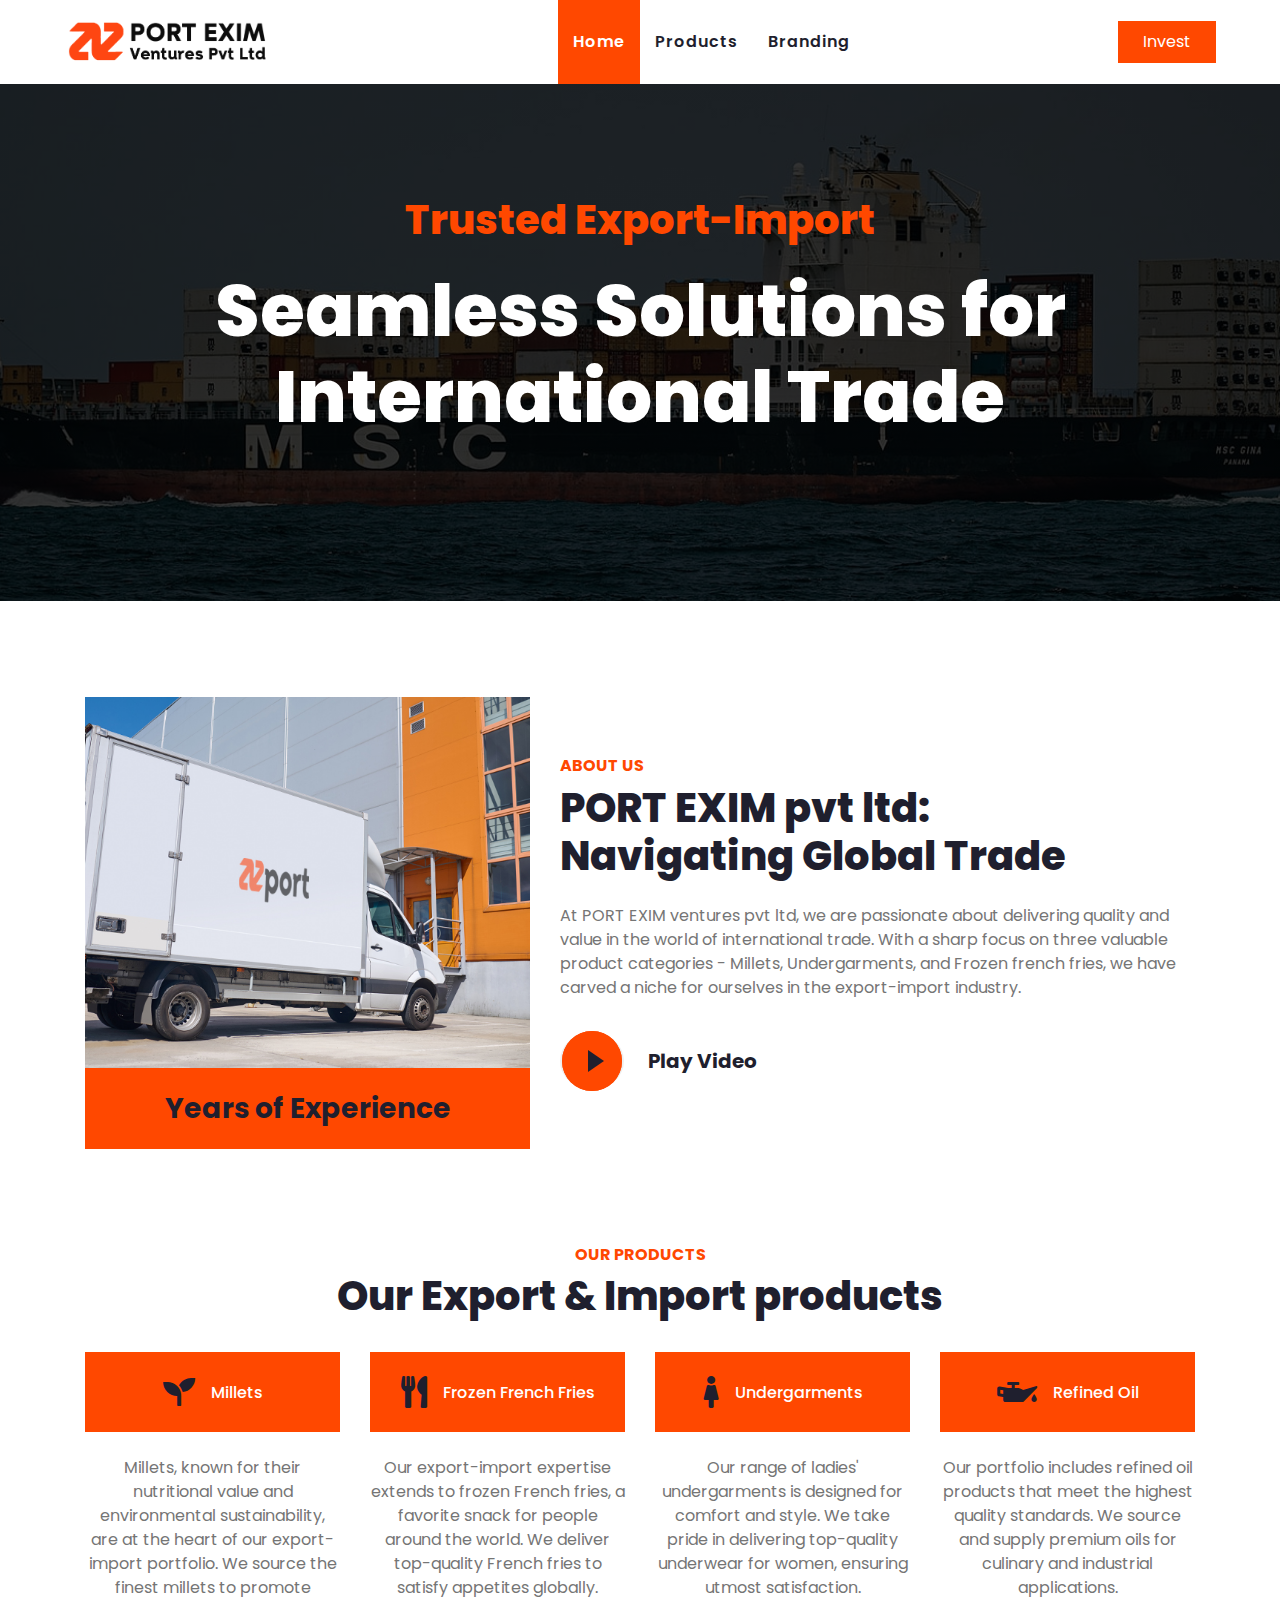
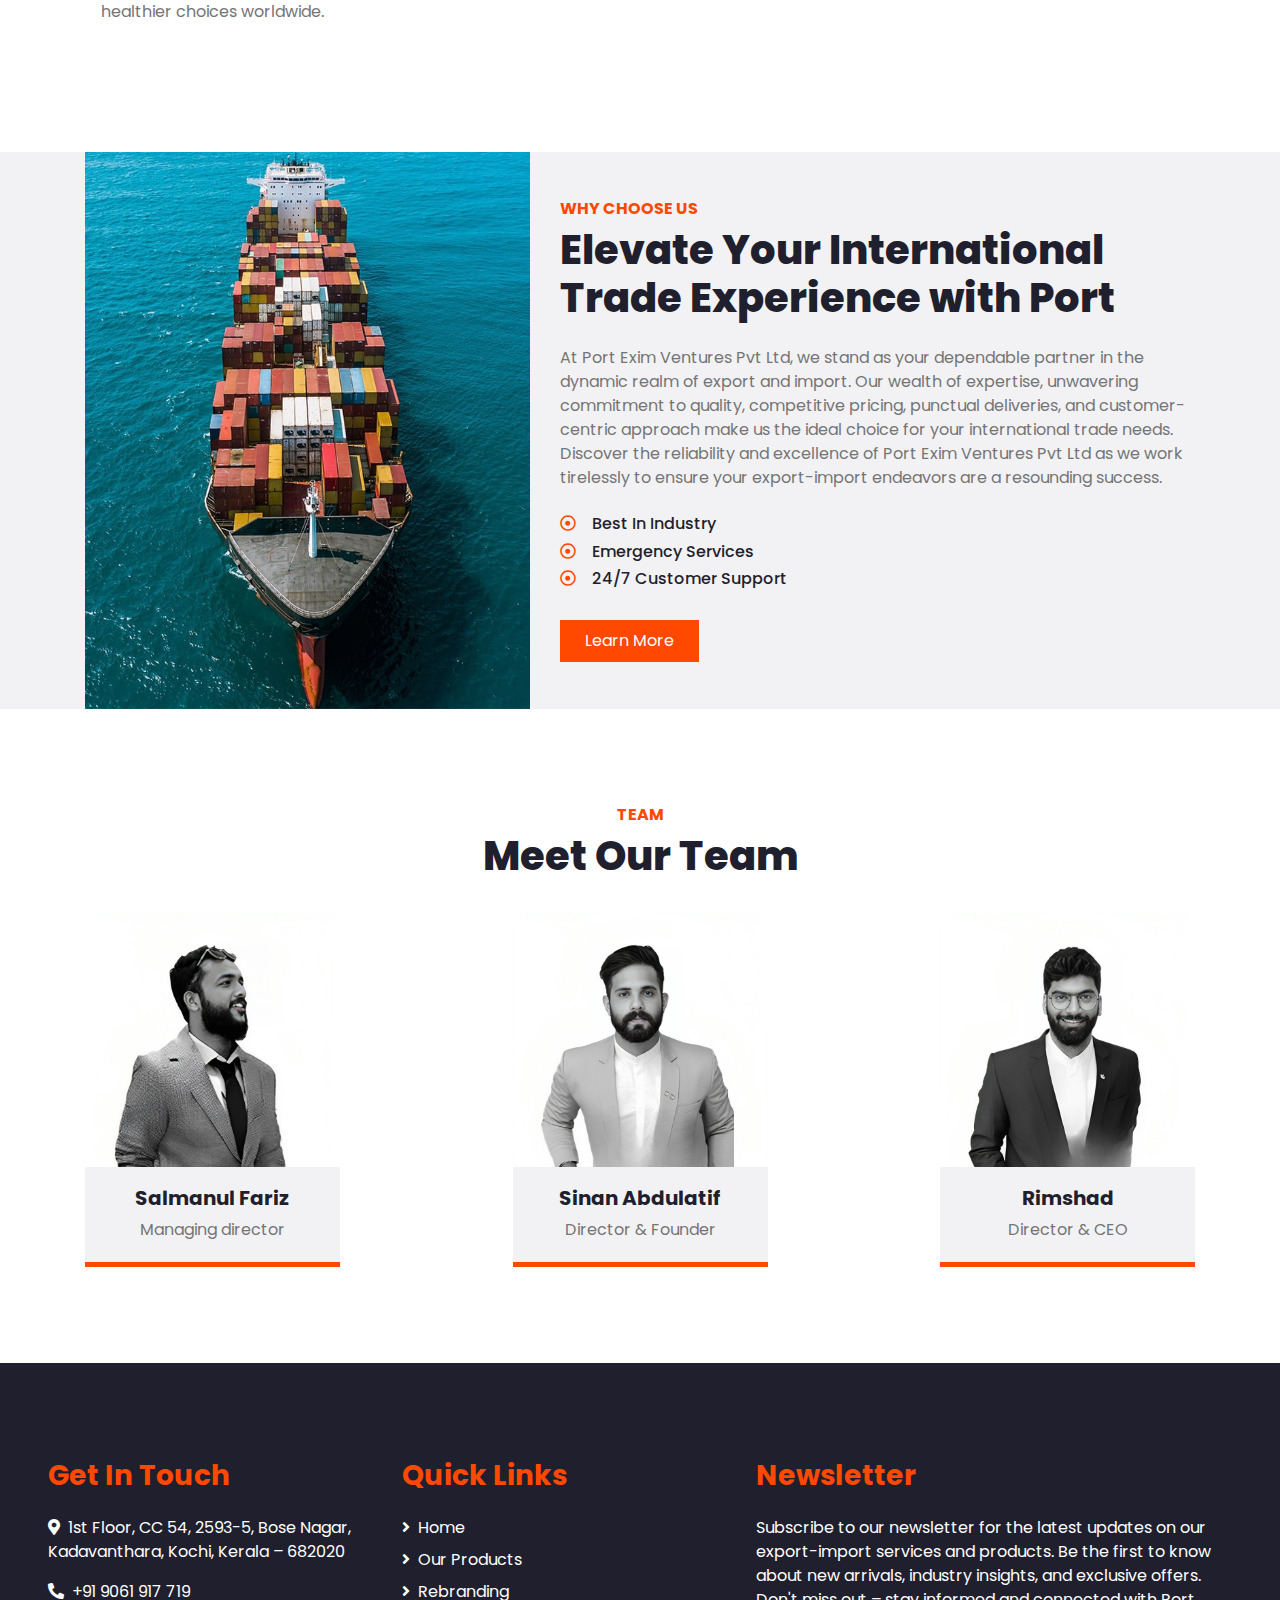
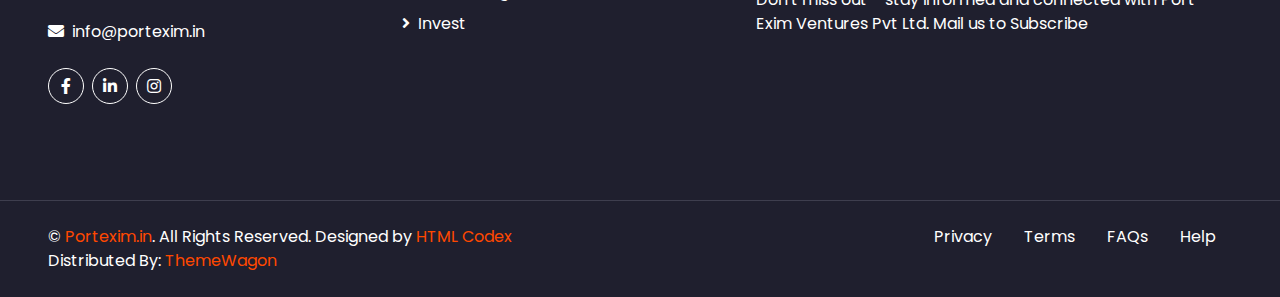
==== commit 05990262: "Update index.html" ====
--- a/index.html
+++ b/index.html
@@ -36,7 +36,7 @@
         <nav class="navbar navbar-expand-lg bg-light navbar-light py-3 py-lg-0 px-lg-5">
             <a href="index.html" class="navbar-brand ml-lg-3">
                 <h1 class="m-0 display-5 text-uppercase text-primary">
-                    <img src="/portexim.png" alt="port logo" style="height: 50px;">
+                    <img src="img/portexim.png" alt="port logo" style="height: 50px;">
                 </h1>
             </a>
             <button type="button" class="navbar-toggler" data-toggle="collapse" data-target="#navbarCollapse">
@@ -238,10 +238,10 @@
                 <div class="col-lg-3 col-md-6 mobile ">
                     <div class="team card position-relative overflow-hidden border-0 mb-5">
                         <img class="card-img-top" src="img/team-1.png" alt="PORT IMAGE">
-                        <div class="card-body text-center p-0">
+                        <div class="card-body text-center p-0 ">
                             <div class="team-text d-flex flex-column justify-content-center bg-secondary">
-                                <h5 class="font-weight-bold">Salmanul Fariz</h5>
-                                <span>Managing director</span>
+                                <h5 class="font-weight-bold smalll">Salmanul Fariz</h5>
+                                <span class="smallll">Managing director</span>
                             </div>
                             <div class="team-social d-flex align-items-center justify-content-center bg-primary">
                                 <!-- <a class="btn btn-outline-dark btn-social mr-2" href="#"><i
@@ -256,14 +256,14 @@
                     </div>
                 </div>
                 <div class="col-lg-3 col-md-6 mx-auto mobile">
-                    <div class="team card position-relative overflow-hidden border-0 mb-5">
+                    <div class="team card position-relative overflow-hidden border-0 ">
                         <img class="card-img-top" src="img/2.png" alt="PORT IMAGE">
                         <div class="card-body text-center p-0 mobile1">
                             <div class="team-text d-flex flex-column justify-content-center bg-secondary">
-                                <h5 class="font-weight-bold">Sinan Abdulatif</h5>
-                                <span>Director & Founder</span>
-                            </div>
-                            <div class="team-social d-flex align-items-center justify-content-center bg-primary">
+                                <h5 class="font-weight-bold smalll">Sinan Abdulatif</h5>
+                                <span class="smallll">Director & Founder</span>
+                            </div>
+                            <div class="team-social d-flex align-items-center justify-content-center bg-primary ">
                                 <!-- <a class="btn btn-outline-dark btn-social mr-2" href="#"><i
                                         class="fab fa-twitter"></i></a> -->
                                 <a class="btn btn-outline-dark btn-social mr-2" href="#"><i
@@ -280,8 +280,8 @@
                         <img class="card-img-top" src="img/3.png" alt="PORT IMAGE">
                         <div class="card-body text-center p-0">
                             <div class="team-text d-flex flex-column justify-content-center bg-secondary">
-                                <h5 class="font-weight-bold">Rimshad</h5>
-                                <span>Director & CEO</span>
+                                <h5 class="font-weight-bold smalll">Rimshad</h5>
+                                <span class="smallll">Director & CEO</span>
                             </div>
                             <div class="team-social d-flex align-items-center justify-content-center bg-primary">
                                 <!-- <a class="btn btn-outline-dark btn-social mr-2" href="#"><i
@@ -313,7 +313,7 @@
                         <p><i class="fa fa-map-marker-alt mr-2"></i>1st Floor, CC 54, 2593-5, Bose Nagar,
                             Kadavanthara, Kochi, Kerala – 682020</p>
                         <p><i class="fa fa-phone-alt mr-2"></i>+91 9061 917 719</p>
-                        <p><i class="fa fa-envelope mr-2"></i>porteximpvtltd@gmail.com</p>
+                        <p><i class="fa fa-envelope mr-2"></i>info@portexim.in</p>
                         <div class="d-flex justify-content-start mt-4">
                             <!-- <a class="btn btn-outline-light btn-social mr-2" href="#"><i class="fab fa-twitter"></i></a> -->
                             <a class="btn btn-outline-light btn-social mr-2" href="#"><i
@@ -399,4 +399,4 @@
     <script src="js/main.js"></script>
 </body>
 
-</html>+</html>
--- a/css/style.css
+++ b/css/style.css
@@ -1824,8 +1824,8 @@
       border: 0;
     }
   }
-
-  @media (max-width: 767.98px) {
+  
+  @media (max-width: 768px) {
     .table-responsive-md {
       display: block;
       width: 100%;
@@ -1833,12 +1833,24 @@
       -webkit-overflow-scrolling: touch;
     }
     .mobile {
-      flex-basis: 33%; /* Display two columns per row on screens up to 767px wide */
+      width: 33%;
+      flex-basis: 33%; 
+  }
+  .smalll{
+    font-size: 60%;
+  }
+  .smallll{
+    font-size: 50%;
+  }
+
+  .remo{
+    height: 2px;
   }
  
     .table-responsive-md > .table-bordered {
       border: 0;
     }
+  
   }
 
   @media (max-width: 991.98px) {
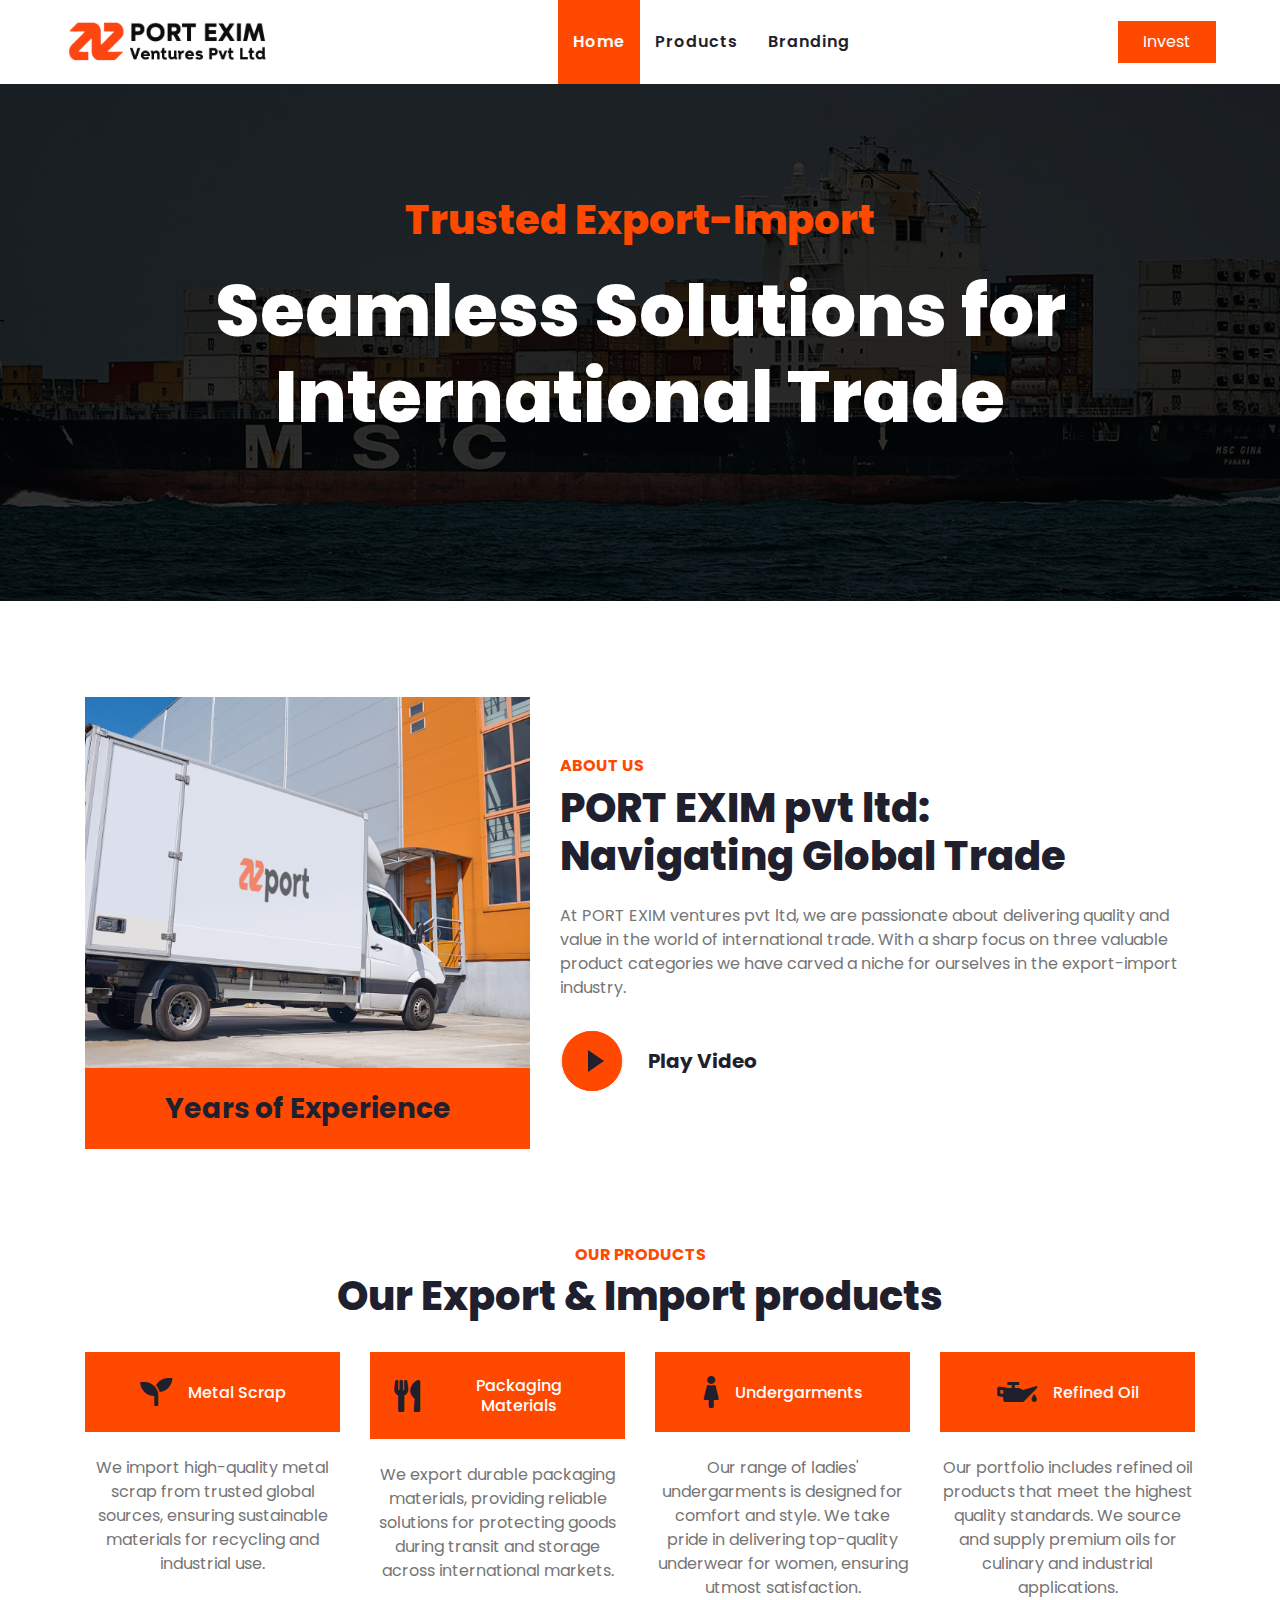
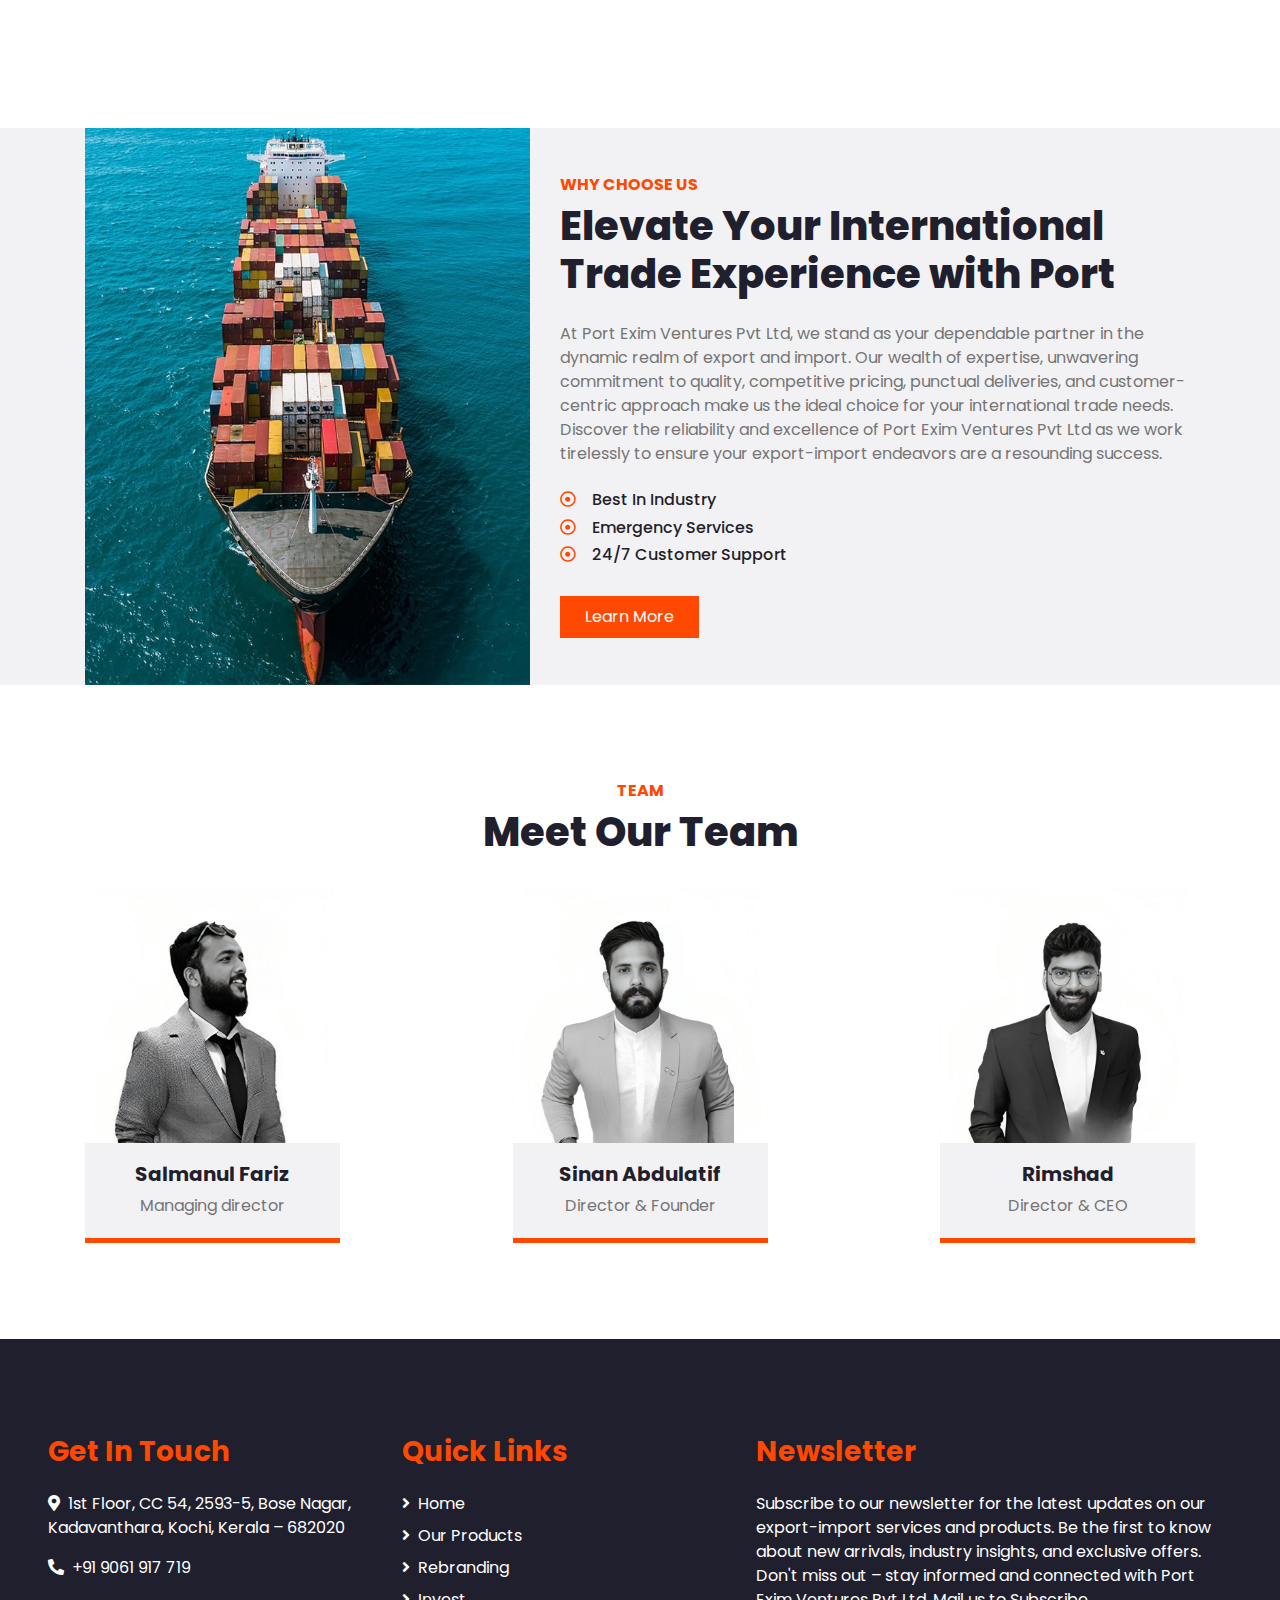
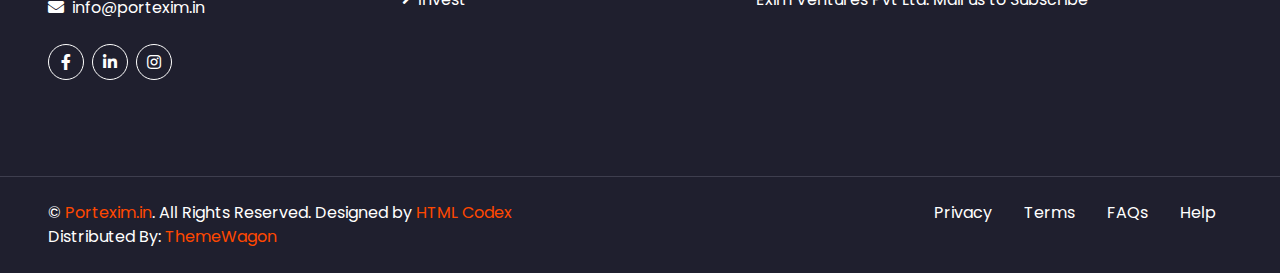
==== commit fbda8127: "Update index.html" ====
--- a/index.html
+++ b/index.html
@@ -93,8 +93,7 @@
                     <p class="mb-4">At PORT EXIM ventures pvt ltd, we are passionate about delivering quality and value
                         in the
                         world of international trade. With a
-                        sharp focus on three valuable product categories - Millets, Undergarments, and Frozen french
-                        fries,
+                        sharp focus on three valuable product categories 
                         we
                         have carved a niche
                         for ourselves in the export-import industry.</p>
@@ -144,22 +143,18 @@
                 <div class="col-lg-3 col-md-6 text-center mb-5">
                     <div class="d-flex align-items-center justify-content-center bg-primary mb-4 p-4">
                         <i class="fa fa-2x fa-seedling text-dark pr-3"></i>
-                        <h6 class="text-white font-weight-medium m-0">Millets</h6>
-                    </div>
-                    <p>Millets, known for their nutritional value and environmental sustainability, are at the heart of
-                        our
-                        export-import portfolio. We source the finest millets to promote healthier choices worldwide.
+                        <h6 class="text-white font-weight-medium m-0">Metal Scrap</h6>
+                    </div>
+                    <p>We import high-quality metal scrap from trusted global sources, ensuring sustainable materials for recycling and industrial use.
                     </p>
                     <!-- <a class="border-bottom text-decoration-none" href="">Read More</a> -->
                 </div>
                 <div class="col-lg-3 col-md-6 text-center mb-5">
                     <div class="d-flex align-items-center justify-content-center bg-primary mb-4 p-4">
                         <i class="fa fa-2x fa-utensils text-dark pr-3"></i>
-                        <h6 class="text-white font-weight-medium m-0">Frozen French Fries</h6>
-                    </div>
-                    <p>Our export-import expertise extends to frozen French fries, a favorite snack for people around
-                        the
-                        world. We deliver top-quality French fries to satisfy appetites globally.</p>
+                        <h6 class="text-white font-weight-medium m-0">Packaging Materials</h6>
+                    </div>
+                    <p>We export durable packaging materials, providing reliable solutions for protecting goods during transit and storage across international markets.</p>
                     <!-- <a class="border-bottom text-decoration-none" href="">Read More</a> -->
                 </div>
                 <div class="col-lg-3 col-md-6 text-center mb-5">
